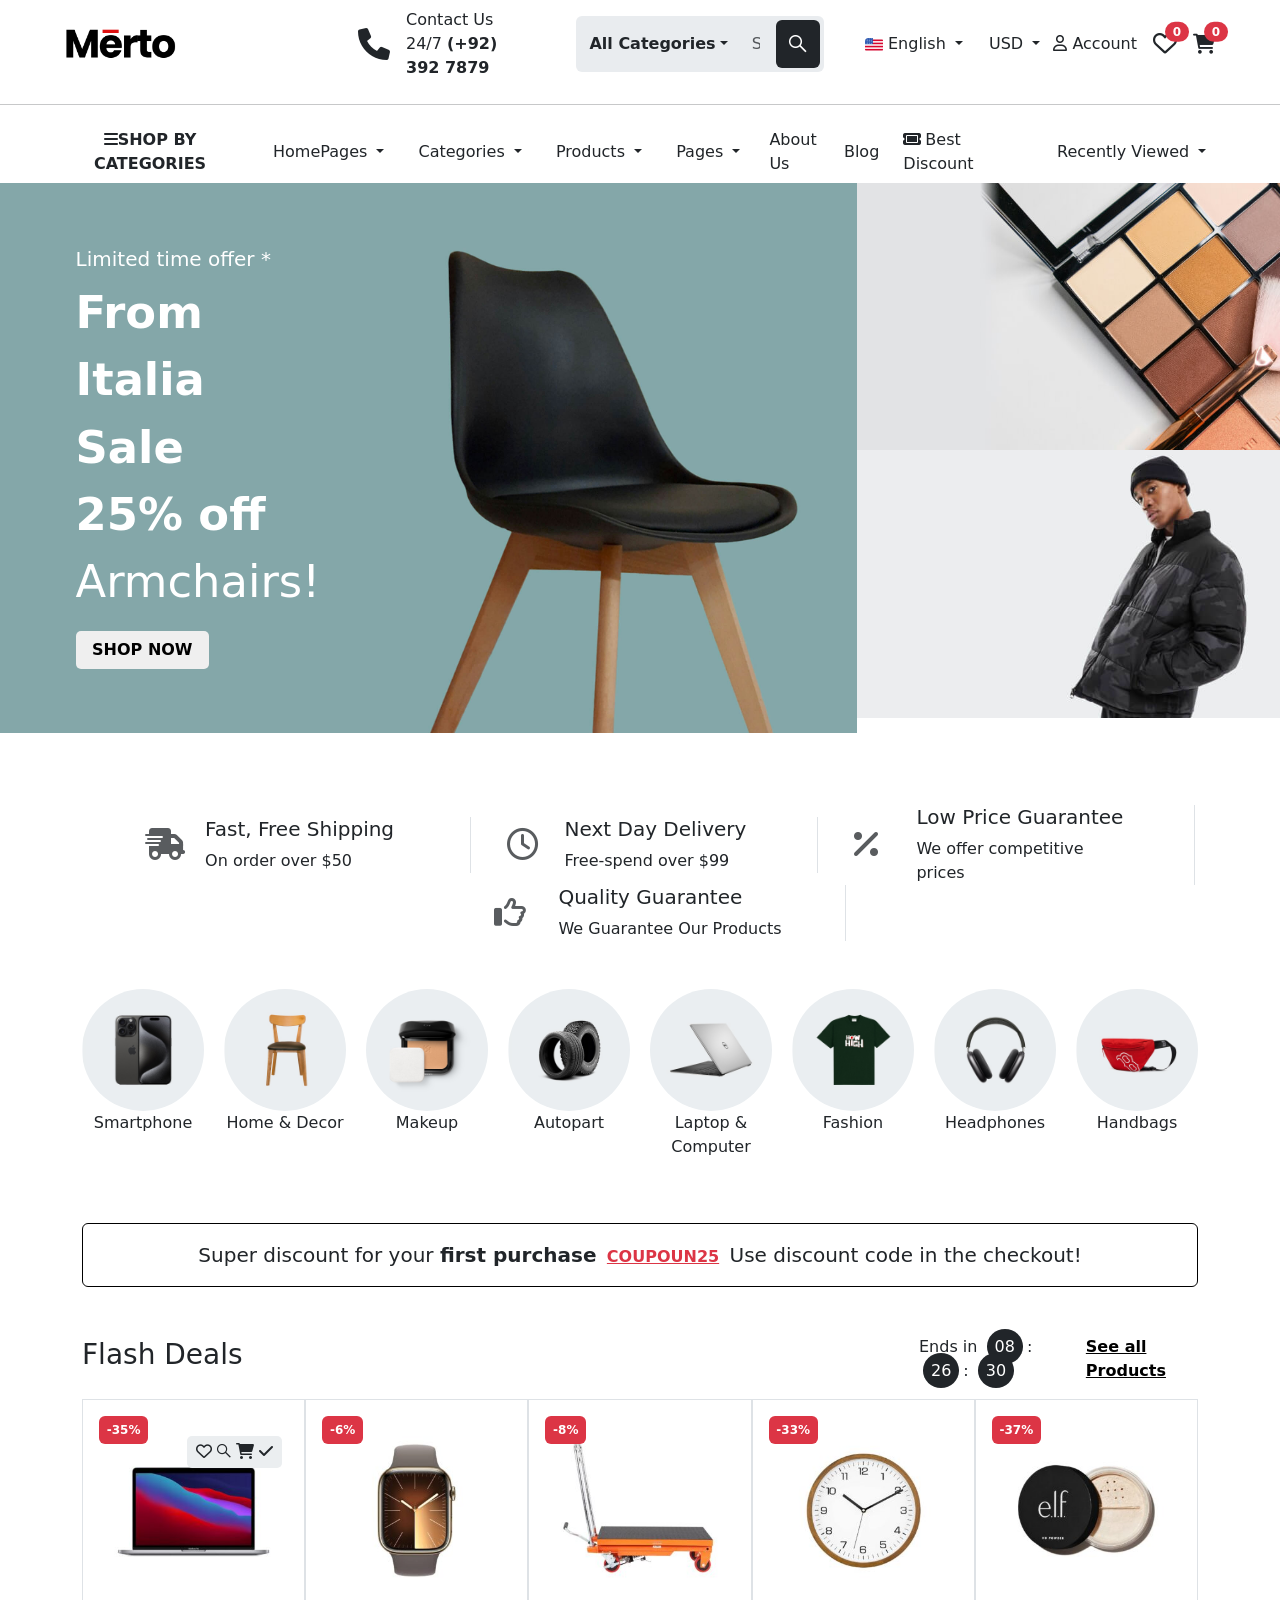
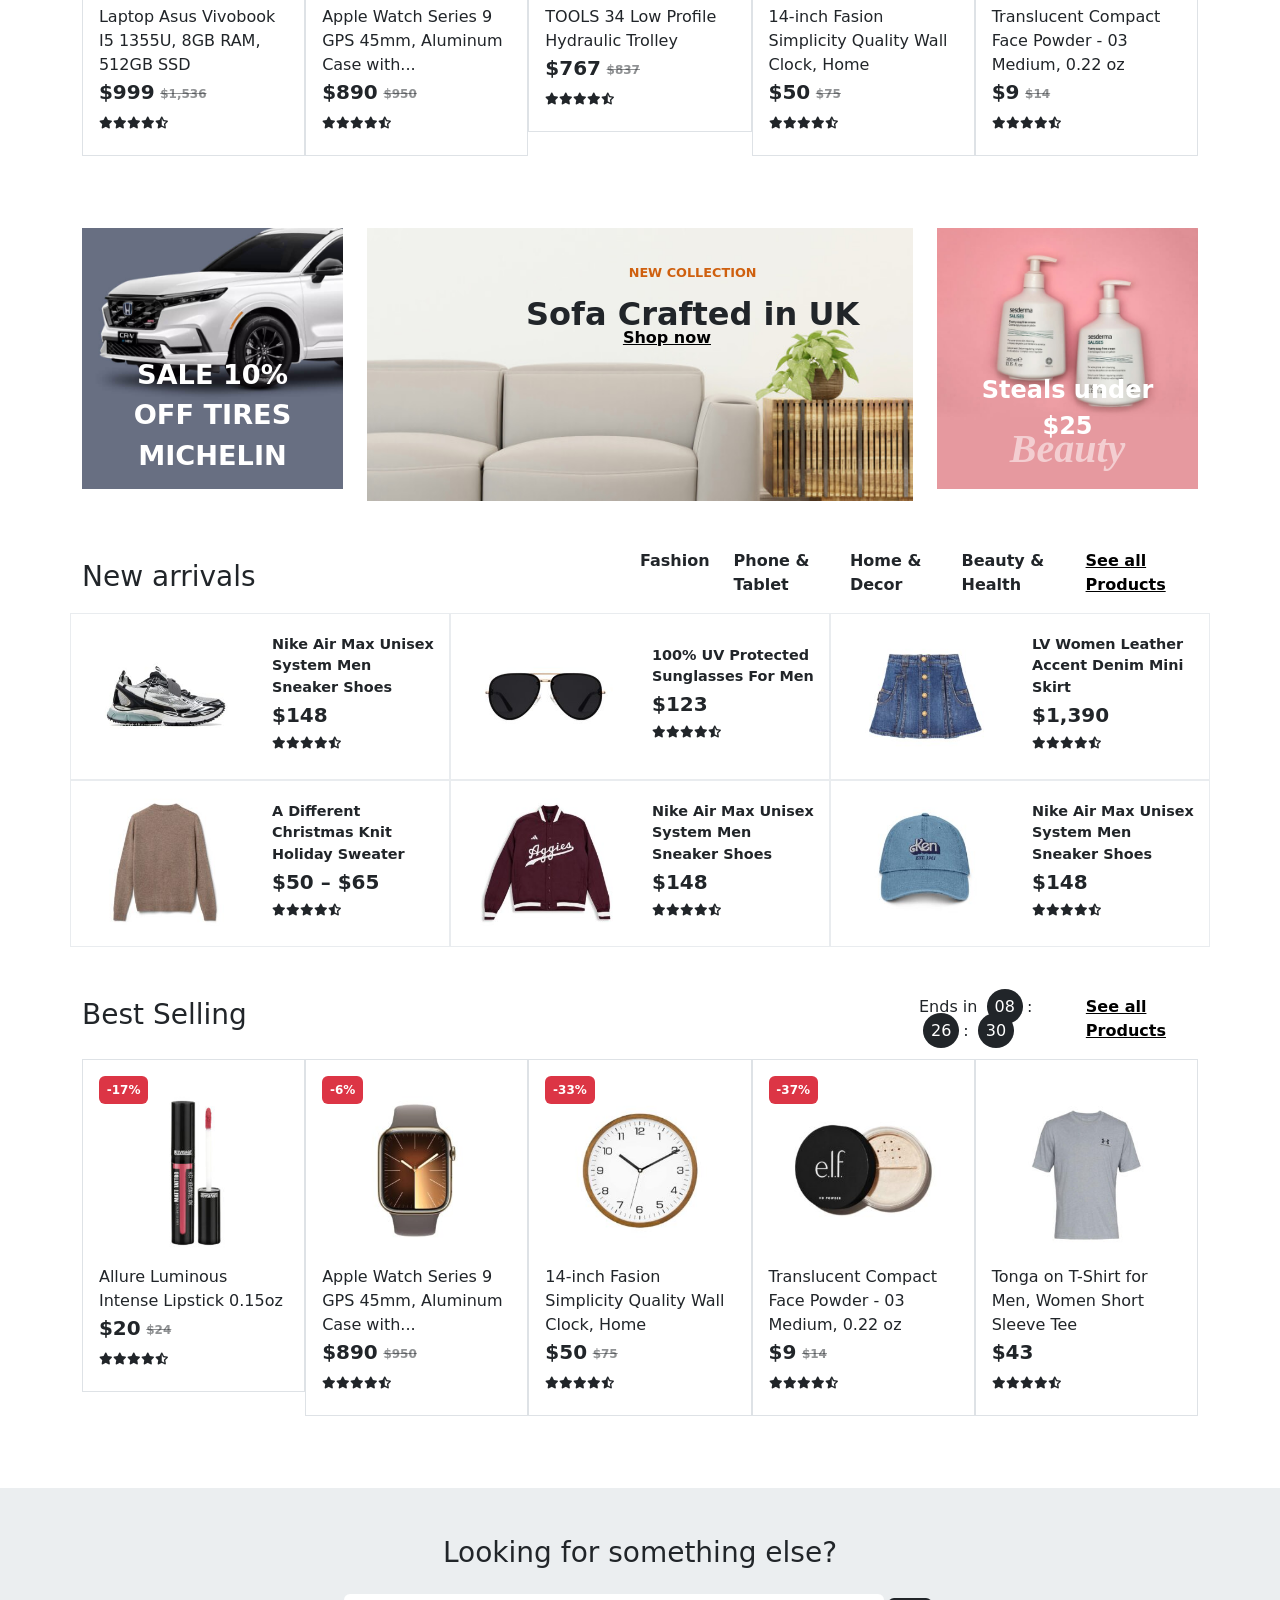
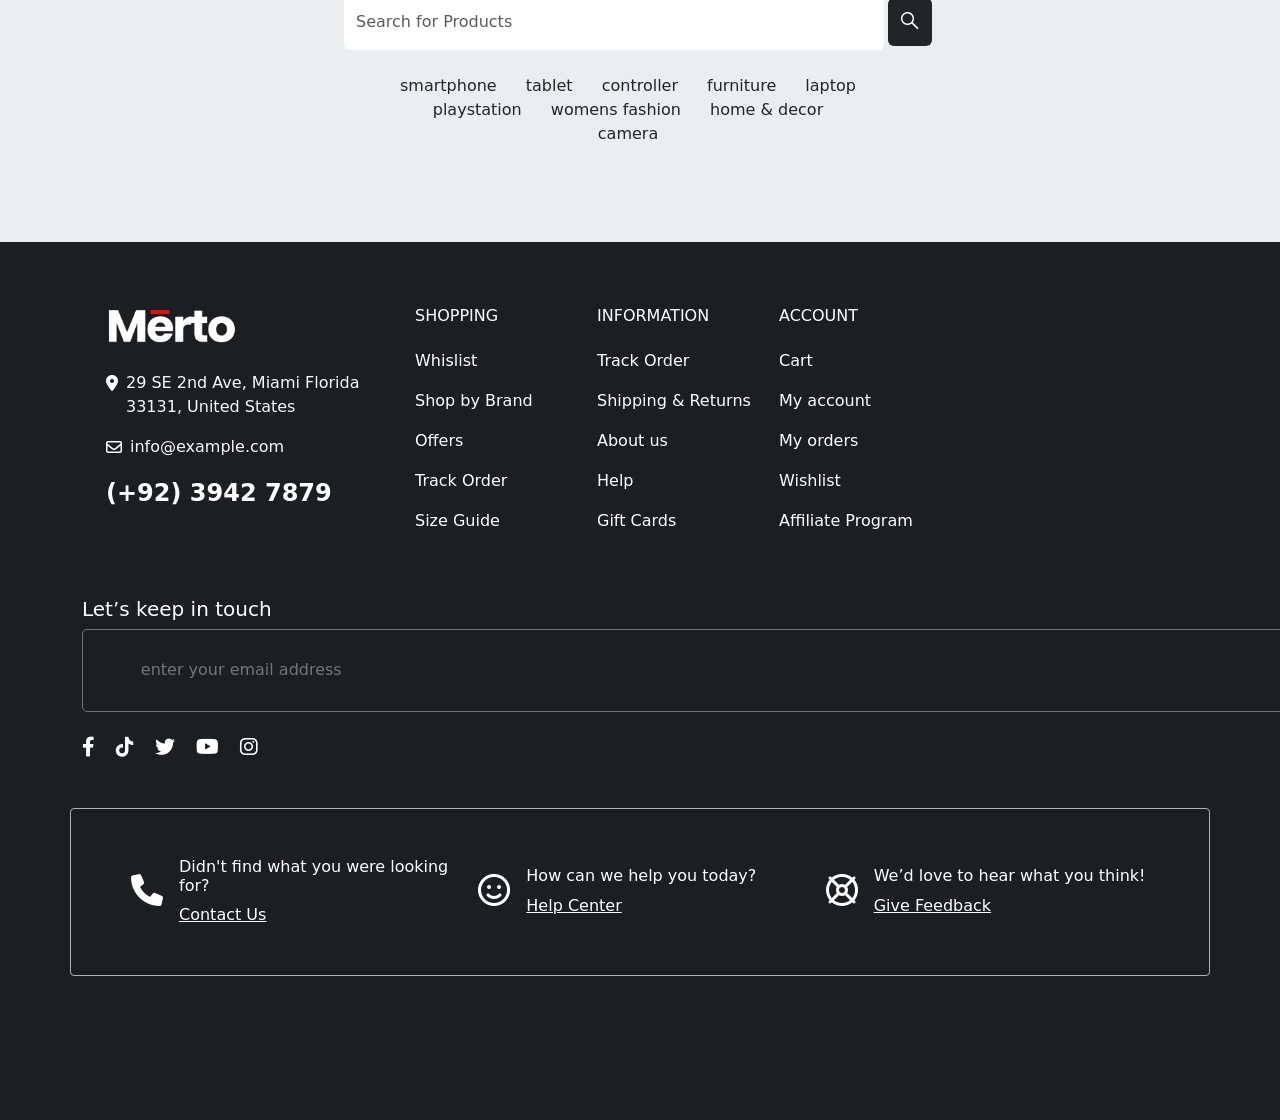
==== index.html @ 7fdfcc74 "first commit" ====
<!DOCTYPE html>
<html lang="en">

<head>
    <meta charset="UTF-8">
    <meta name="viewport" content="width=device-width, initial-scale=1.0">
    <title>Document</title>
    <link href="https://cdn.jsdelivr.net/npm/bootstrap@5.3.8/dist/css/bootstrap.min.css" rel="stylesheet"
        integrity="sha384-sRIl4kxILFvY47J16cr9ZwB07vP4J8+LH7qKQnuqkuIAvNWLzeN8tE5YBujZqJLB" crossorigin="anonymous">

    <link rel="stylesheet" href="https://cdnjs.cloudflare.com/ajax/libs/font-awesome/6.0.0/css/all.min.css">

    <link rel="stylesheet" href="https://cdnjs.cloudflare.com/ajax/libs/OwlCarousel2/2.3.4/assets/owl.carousel.min.css">
    <link rel="stylesheet"
        href="https://cdnjs.cloudflare.com/ajax/libs/OwlCarousel2/2.3.4/assets/owl.theme.default.min.css">

    <link rel="stylesheet" href="css/homeStyle.css">
</head>

<body>

    <nav class="myContainer">
        <div class=" row align-items-center">
            <div class="col-3">
                <img src="Images/logo.png" alt="" class="col-5">
            </div>

            <div class="col-5 d-flex ">
                <div class="d-flex align-items-center me-5 hoveract">
                    <i class="fa-solid fa-phone fa-2x me-3"></i>
                    <a href="" class=" list-group-item ">
                        Contact Us 24/7 <span class="fw-bold">(+92) 392 7879</span>
                    </a>
                </div>

                <div class="input-group mb-3 bg-body-secondary mt-3 rounded-2">
                    <button class="btn  dropdown-toggle fw-bold" type="button" data-bs-toggle="dropdown"
                        aria-expanded="false">All Categories</button>
                    <ul class="dropdown-menu">
                        <li><a class="dropdown-item" href="#">Action</a></li>
                        <li><a class="dropdown-item" href="#">Another action</a></li>
                        <li><a class="dropdown-item" href="#">Something else here</a></li>
                        <li>
                            <hr class="dropdown-divider">
                        </li>
                        <li><a class="dropdown-item" href="#">Separated link</a></li>
                    </ul>
                    <input type="text" class="form-control border border-0 bg-body-secondary py-3"
                        aria-label="Text input with dropdown button" placeholder="Search for Products">

                    <button class="btn fw-bold bg-dark m-1 rounded-2" type="button" data-bs-toggle="dropdown"
                        aria-expanded="false"><i class="fa-brands fa-sistrix text-white fa-lg"></i></button>
                </div>
            </div>

            <div class="col-4 d-flex align-items-center justify-content-end ">
                <div class="btn-group hoveract">
                    <button class="btn dropdown-toggle" type="button" data-bs-toggle="dropdown" aria-expanded="false">
                        <img src="Images/english.png" alt="">
                        English
                    </button>
                    <ul class="dropdown-menu ">
                        <li><a class="dropdown-item" href="#"><img src="Images/espanol.png" alt=""> Español</a></li>
                        <li><a class="dropdown-item" href="#"><img src="Images/francais.png" alt=""> Français</a></li>
                        <li><a class="dropdown-item" href="#"><img src="Images/portugues.png" alt=""> português</a></li>
                    </ul>
                </div>

                <div class="btn-group hoveract">
                    <button class="btn dropdown-toggle" type="button" data-bs-toggle="dropdown" aria-expanded="false">
                        USD
                    </button>
                    <ul class="dropdown-menu">
                        <li><a class="dropdown-item" href="#">Menu item</a></li>
                        <li><a class="dropdown-item" href="#">Menu item</a></li>
                        <li><a class="dropdown-item" href="#">Menu item</a></li>
                    </ul>
                </div>


                <a href="" class="me-3 list-group-item hoveract">
                    <i class="fa-regular fa-user"></i>
                    <span class="fw-medium">Account</span>
                </a>

                <a href="" class="me-3 list-group-item hoveract">
                    <i class="fa-regular fa-heart fa-xl"></i>
                    <span class="position-absolute top-0 start-100 translate-middle badge rounded-pill bg-danger ">
                        0
                    </span>
                </a>

                <a href="" class=" list-group-item hoveract">
                    <i class="fa-solid fa-cart-shopping fa-lg"></i>
                    <span class="position-absolute top-0 start-100 translate-middle badge rounded-pill bg-danger">
                        0
                    </span>
                </a>
            </div>

        </div>
    </nav>

    <hr>

    <section class="myContainer">
        <div class="row align-items-center ">

            <div class="col-2">
                <div class="btn-group hoveract">
                    <button class="btn fw-semibold" type="button" data-bs-toggle="dropdown" aria-expanded="false">
                        <i class="fa-solid fa-bars"></i>SHOP BY CATEGORIES
                    </button>
                    <ul class="dropdown-menu">
                        <li><a class="dropdown-item" href="#">Menu item</a></li>
                        <li><a class="dropdown-item" href="#">Menu item</a></li>
                        <li><a class="dropdown-item" href="#">Menu item</a></li>
                    </ul>
                </div>
            </div>

            <div class="col-8 d-flex align-items-center ">
                <div class="btn-group hoveract me-2">
                    <button class="btn dropdown-toggle" type="button" data-bs-toggle="dropdown" aria-expanded="false">
                        HomePages
                    </button>
                    <ul class="dropdown-menu">
                        <li><a class="dropdown-item" href="#">Menu item</a></li>
                        <li><a class="dropdown-item" href="#">Menu item</a></li>
                        <li><a class="dropdown-item" href="#">Menu item</a></li>
                    </ul>
                </div>

                <div class="btn-group hoveract me-2">
                    <button class="btn dropdown-toggle" type="button" data-bs-toggle="dropdown" aria-expanded="false">
                        Categories
                    </button>
                    <ul class="dropdown-menu">
                        <li><a class="dropdown-item" href="#">Menu item</a></li>
                        <li><a class="dropdown-item" href="#">Menu item</a></li>
                        <li><a class="dropdown-item" href="#">Menu item</a></li>
                    </ul>
                </div>

                <div class="btn-group hoveract me-2">
                    <button class="btn dropdown-toggle" type="button" data-bs-toggle="dropdown" aria-expanded="false">
                        Products
                    </button>
                    <ul class="dropdown-menu">
                        <li><a class="dropdown-item" href="#">Menu item</a></li>
                        <li><a class="dropdown-item" href="#">Menu item</a></li>
                        <li><a class="dropdown-item" href="#">Menu item</a></li>
                    </ul>
                </div>

                <div class="btn-group hoveract me-3">
                    <button class="btn dropdown-toggle" type="button" data-bs-toggle="dropdown" aria-expanded="false">
                        Pages
                    </button>
                    <ul class="dropdown-menu">
                        <li><a class="dropdown-item" href="#">Menu item</a></li>
                        <li><a class="dropdown-item" href="#">Menu item</a></li>
                        <li><a class="dropdown-item" href="#">Menu item</a></li>
                    </ul>
                </div>

                <a href="" class=" list-group-item hoveract me-4">About Us</a>
                <a href="" class=" list-group-item hoveract me-4">Blog</a>
                <a href="" class=" list-group-item hoveract me-4"><i class="fa-solid fa-ticket me-1"></i>Best
                    Discount</a>

            </div>


            <div class="col-2  text-end">
                <div class="btn-group hoveract">
                    <button class="btn dropdown-toggle" type="button" data-bs-toggle="dropdown" aria-expanded="false">
                        Recently Viewed
                    </button>
                    <ul class="dropdown-menu">
                        <li><a class="dropdown-item" href="#">Menu item</a></li>
                        <li><a class="dropdown-item" href="#">Menu item</a></li>
                        <li><a class="dropdown-item" href="#">Menu item</a></li>
                    </ul>
                </div>
            </div>
        </div>
    </section>


    <!-- <section class="container-fluid">
        <div class="row">
            <div class="col-8">
                <div id="carouselExampleCaptions" class="carousel slide">
                    <div class="carousel-indicators">
                        <button type="button" data-bs-target="#carouselExampleCaptions" data-bs-slide-to="0"
                            class="active" aria-current="true" aria-label="Slide 1"></button>
                        <button type="button" data-bs-target="#carouselExampleCaptions" data-bs-slide-to="1"
                            aria-label="Slide 2"></button>
                        <button type="button" data-bs-target="#carouselExampleCaptions" data-bs-slide-to="2"
                            aria-label="Slide 3"></button>
                    </div>
                    <div class="carousel-inner ">
                        <div class="carousel-item active d-flex carousel-container">
                            <div class="col-5 custom-carousel-caption d-none d-md-block">
                                <h5>Limited time offer *</h5>
                                <p><span class="fw-semibold">From Italia Sale 25% off</span> <span
                                        class="fw-light">Armchairs!</span></p>
                                <button>SHOP NOW</button>
                            </div>
                            <div class="col-7">
                                <img src="Images/slide1-demo1.jpg" class="d-block w-100 " alt="...">
                            </div>
                        </div>


                        <div class="carousel-item">
                            <img src="Images/slide2-demo1.jpg" class="d-block w-100" alt="...">
                            <div class="carousel-caption d-none d-md-block">
                                <h5>Second slide label</h5>
                                <p>Some representative placeholder content for the second slide.</p>
                            </div>
                        </div>
                        <div class="carousel-item">
                            <img src="Images/slide3-demo1.png" class="d-block w-100" alt="...">
                            <div class="carousel-caption d-none d-md-block">
                                <h5>Third slide label</h5>
                                <p>Some representative placeholder content for the third slide.</p>
                            </div>
                        </div>
                    </div>

                </div>
            </div>
            <div class="col-4">qwe</div>
        </div>
    </section> -->


    
                <!-- <div id="carouselExampleCaptions" class="carousel slide">
                    <div class="carousel-indicators">
                        <button type="button" data-bs-target="#carouselExampleCaptions" data-bs-slide-to="0"
                            class="active" aria-current="true" aria-label="Slide 1"></button>
                        <button type="button" data-bs-target="#carouselExampleCaptions" data-bs-slide-to="1"
                            aria-label="Slide 2"></button>
                        <button type="button" data-bs-target="#carouselExampleCaptions" data-bs-slide-to="2"
                            aria-label="Slide 3"></button>
                    </div>

                    <div class="carousel-inner overflow-hidden">
                        <div class=" carousel-item active bg-green">
                            <div class="d-flex">
                                <div class="carousel-caption custom-carousel-caption d-none d-md-block col-4">
                                    <h5>First slide label</h5>
                                    <p>Some representative placeholder content for the first slide.</p>
                                </div>
                                <div class="col-8 me-0 custom-carousel-img">
                                    <img src="Images/slide1-demo1.jpg" class="d-block w-100" alt="...">
                                </div>
                            </div>
                        </div>


                        <div class="carousel-item bg-beige">
                            <div>
                                <div class="carousel-caption custom-carousel-caption d-none d-md-block col-4">
                                    <h5>Second slide label</h5>
                                    <p>Some representative placeholder content for the second slide.</p>
                                </div>

                                <div class="col-8 me-0 custom-carousel-img">
                                    <img src="Images/slide2-demo1.jpg" class="d-block " alt="...">
                                </div>
                            </div>
                        </div>

                        <div class="carousel-item bg-red">
                            <div class="carousel-caption custom-carousel-caption d-none d-md-block col-4">
                                <h5>Third slide label</h5>
                                <p>Some representative placeholder content for the third slide.</p>
                            </div>
                            <div class="col-8 me-0 custom-carousel-img">
                                <img src="Images/slide3-demo1.png" class="d-block img-fluid" alt="...">
                            </div>
                        </div>
                    </div>

                </div> -->

    <section class="container-fluid p-0">
        <div class="row">
            <div class="container col-8 p-0 m-0">
                <div class="owl-carousel photos-carousel">
                    <div class="item bg-green d-flex">
                            <div class="col-5 custom-carousel-caption d-none d-md-block">
                                <h5>Limited time offer *</h5>
                                <p><span class="fw-semibold">From Italia Sale 25% off</span> <span
                                        class="fw-light">Armchairs!</span></p>
                                <button>SHOP NOW</button>
                            </div>
                            <div class="col-7">
                                <img src="Images/slide1-demo1.jpg" class=" photos-carouse " alt="...">
                            </div>
                    </div>

                    <div class="item bg-beige d-flex">
                            <div class="col-5 custom-carousel-caption d-none d-md-block">
                                <h5>Limited time offer *</h5>
                                <p><span class="fw-semibold">From Italia Sale 25% off</span> <span
                                        class="fw-light">Armchairs!</span></p>
                                <button>SHOP NOW</button>
                            </div>
                            <div class="col-7">
                                <img src="Images/slide2-demo1.jpg" class=" photos-carouse " alt="...">
                            </div>
                    </div>

                    <div class="item bg-red d-flex">
                            <div class="col-5 custom-carousel-caption d-none d-md-block">
                                <h5>Limited time offer *</h5>
                                <p><span class="fw-semibold">From Italia Sale 25% off</span> <span
                                        class="fw-light">Armchairs!</span></p>
                                <button>SHOP NOW</button>
                            </div>
                            <div class="col-7">
                                <img src="Images/slide3-demo1.png" class=" photos-carouse " alt="...">
                            </div>
                    </div>
                </div>
            </div>

            <div class="col-4 p-0 m-0">
                <div class="side-banners">
                    <div class="">
                        <img src="Images/banner1-mobile-demo1.jpg" alt="" class="">
                    </div>
                    <div>
                        <img src="Images/banner2-mobile-demo1.jpg" alt="" class="">
                    </div>
                </div>
            </div>
        </div>
    </section>


    <section class="container-fluid my-5">

        <div class="row justify-content-center align-items-center">
            <div class="col-auto border-end pe-5 row align-items-center ps-5">
                <div class="col-2">
                    <i class="fa-solid fa-truck-fast fa-2x text-muted"></i>
                </div>
                <div class="col-10 ps-4">
                    <h5>Fast, Free Shipping</h5>
                    <span>On order over $50</span>
                </div>
            </div>

            <div class="col-auto border-end pe-5 row align-items-center ps-5">
                <div class="col-2">
                    <i class="fa-regular fa-clock fa-2x text-muted"></i>
                </div>
                <div class="col-10 ps-4">
                    <h5>Next Day Delivery</h5>
                    <span>Free-spend over $99</span>
                </div>
            </div>

            <div class="col-auto border-end pe-5 row align-items-center ps-5">
                <div class="col-2">
                    <i class="fa-solid fa-percent fa-2x text-muted"></i>
                </div>
                <div class="col-10 ps-4">
                    <h5>Low Price Guarantee</h5>
                    <span>We offer competitive prices</span>
                </div>
            </div>

            <div class="col-auto border-end pe-5 row align-items-center ps-5">
                <div class="col-2">
                    <i class="fa-regular fa-thumbs-up fa-2x text-muted"></i>
                </div>
                <div class="col-10 ps-4">
                    <h5>Quality Guarantee</h5>
                    <span>We Guarantee Our Products</span>
                </div>
            </div>
        </div>
    </section>


    <section class="container-fluid my-5">

        <div class="container">
            <div class="owl-carousel categories-carousel">
                <div class="item">
                    <div class="col">
                        <img src="Images/cat-1.jpg" alt="" class="rounded-circle">
                        <p class="text-center">Smartphone</p>
                    </div>
                </div>

                <div class="item">
                    <div class="col">
                        <img src="Images/cat-2.jpg" alt="" class="rounded-circle ">
                        <p class="text-center">Home & Decor</p>
                    </div>
                </div>

                <div class="item">
                    <div class="col">
                        <img src="Images/cat-3.jpg" alt="" class="rounded-circle">
                        <p class="text-center">Makeup</p>
                    </div>
                </div>

                <div class="item">
                    <div class="col">
                        <img src="Images/cat-4.jpg" alt="" class="rounded-circle ">
                        <p class="text-center">Autopart</p>
                    </div>
                </div>

                <div class="item">
                    <div class="col">
                        <img src="Images/cat-5.jpg" alt="" class="rounded-circle ">
                        <p class="text-center">Laptop & Computer</p>
                    </div>
                </div>

                <div class="item">
                    <div class="col">
                        <img src="Images/cat-6.jpg" alt="" class="rounded-circle ">
                        <p class="text-center">Fashion</p>
                    </div>
                </div>

                <div class="item">
                    <div class="col">
                        <img src="Images/cat-7.jpg" alt="" class="rounded-circle ">
                        <p class="text-center">Headphones</p>
                    </div>
                </div>

                <div class="item">
                    <div class="col">
                        <img src="Images/cat-8.jpg" alt="" class="rounded-circle ">
                        <p class="text-center">Handbags</p>
                    </div>
                </div>
            </div>
        </div>

    </section>


    <section class="container my-5">

        <div class="text-center border border-black py-3 rounded-2 fs-5 ">
            <span>Super discount for your <span class="fw-semibold">first purchase</span></span>
            <a href="#" class="text-danger fw-bold p-1 fs-6">COUPOUN25</a>
            <span>Use discount code in the checkout!</span>
        </div>

    </section>



    <section class="container my-5">

        <div class="d-flex align-items-center justify-content-between">
            <div class="col-8 ">
                <h3>Flash Deals</h3>
            </div>

            <div class="d-flex col-3 justify-content-between">
                <div>
                    <span>Ends in</span>
                    <span class="p-2 mx-1 bg-dark text-white rounded-circle">08</span>:
                    <span class="p-2 mx-1 bg-dark text-white rounded-circle">26</span>:
                    <span class="p-2 mx-1 bg-dark text-white rounded-circle">30</span>
                </div>
                <div>
                    <a href="#" class="text-black fw-semibold">See all Products</a>
                </div>
            </div>
        </div>
        <!-- <div class="d-flex my-3 overflow-x-scroll">
            <div class="col-3 border p-3">
                <img src="Images/Laptop.jpg" alt="" class="img-fluid">
                <p>Laptop Asus Vivobook I5 1355U, 8GB RAM, 512GB SSD</p>
                <p class="fw-bold"><span class="fs-5">$999</span> <span
                        class="text-decoration-line-through text-body-tertiary fa-xs">$1,536</span> </p>
            </div>

            <div class="col-3 border p-3">
                <img src="Images/Laptop.jpg" alt="" class="img-fluid">
                <p>Laptop Asus Vivobook I5 1355U, 8GB RAM, 512GB SSD</p>
                <p class="fw-bold"><span class="fs-5">$999</span> <span
                        class="text-decoration-line-through text-body-tertiary fa-xs">$1,536</span> </p>
            </div>

            <div class="col-3 border p-3">
                <img src="Images/Laptop.jpg" alt="" class="img-fluid">
                <p>Laptop Asus Vivobook I5 1355U, 8GB RAM, 512GB SSD</p>
                <p class="fw-bold"><span class="fs-5">$999</span> <span
                        class="text-decoration-line-through text-body-tertiary fa-xs">$1,536</span> </p>
            </div>

            <div class="col-3 border p-3">
                <img src="Images/Laptop.jpg" alt="" class="img-fluid">
                <p>Laptop Asus Vivobook I5 1355U, 8GB RAM, 512GB SSD</p>
                <p class="fw-bold"><span class="fs-5">$999</span> <span
                        class="text-decoration-line-through text-body-tertiary fa-xs">$1,536</span> </p>
            </div>

            <div class="col-3 border p-3">
                <img src="Images/Laptop.jpg" alt="" class="img-fluid">
                <p>Laptop Asus Vivobook I5 1355U, 8GB RAM, 512GB SSD</p>
                <p class="fw-bold"><span class="fs-5">$999</span> <span
                        class="text-decoration-line-through text-body-tertiary fa-xs">$1,536</span> </p>
            </div>

            <div class="col-3 border p-3">
                <img src="Images/Laptop.jpg" alt="" class="img-fluid">
                <p>Laptop Asus Vivobook I5 1355U, 8GB RAM, 512GB SSD</p>
                <p class="fw-bold"><span class="fs-5">$999</span> <span
                        class="text-decoration-line-through text-body-tertiary fa-xs">$1,536</span> </p>
            </div>
        </div> -->


        <div class="owl-carousel products-carousel my-3">
            <div class="item">
                <div class="col border p-3 position-relative">
                    <span class="position-absolute top-10 start-10 py-2 badge bg-danger">
                        -35%
                    </span>
                    <img src="Images/Laptop.jpg" alt="" class="img-fluid">
                    <p class="p-0 m-0">Laptop Asus Vivobook I5 1355U, 8GB RAM, 512GB SSD</p>
                    <p class="fw-bold p-0 m-0"><span class="fs-5">$999</span> <span
                            class="text-decoration-line-through text-body-tertiary fa-xs">$1,536</span> </p>

                    <p class="p-0 my-1"><i class="fa-solid fa-star fa-xs"></i><i class="fa-solid fa-star fa-xs"></i><i
                            class="fa-solid fa-star fa-xs"></i><i class="fa-solid fa-star fa-xs"></i><i
                            class="fa-solid fa-star-half-stroke fa-xs"></i></p>


                    <div class="position-absolute product-hover-btn flex-column">
                        <span class="col"><i class="fa-regular fa-heart"></i></span>
                        <span class="col"><i class="fa-brands fa-sistrix"></i></span>
                        <span class="col"><i class="fa-solid fa-cart-shopping"></i></span>
                        <span class="col"><i class="fa-solid fa-check"></i></span>
                    </div>
                </div>
            </div>

            <div class="item">
                <div class="col border p-3 ">
                    <span class="position-absolute top-10 start-10 py-2 badge bg-danger">
                        -6%
                    </span>
                    <img src="Images/Wacth.jpg" alt="" class="img-fluid">
                    <p class="p-0 m-0">Apple Watch Series 9 GPS 45mm, Aluminum Case with...</p>
                    <p class="fw-bold p-0 m-0"><span class="fs-5">$890</span> <span
                            class="text-decoration-line-through text-body-tertiary fa-xs">$950</span> </p>

                    <p class="p-0 my-1"><i class="fa-solid fa-star fa-xs"></i><i class="fa-solid fa-star fa-xs"></i><i
                            class="fa-solid fa-star fa-xs"></i><i class="fa-solid fa-star fa-xs"></i><i
                            class="fa-solid fa-star-half-stroke fa-xs"></i></p>
                </div>
            </div>

            <div class="item">
                <div class="col border p-3">
                    <span class="position-absolute top-10 start-10 py-2 badge bg-danger">
                        -8%
                    </span>
                    <img src="Images/tool1.jpg" alt="" class="img-fluid">
                    <p class="p-0 m-0">TOOLS 34 Low Profile Hydraulic Trolley</p>
                    <p class="fw-bold p-0 m-0"><span class="fs-5">$767</span> <span
                            class="text-decoration-line-through text-body-tertiary fa-xs">$837</span> </p>

                    <p class="p-0 my-1"><i class="fa-solid fa-star fa-xs"></i><i class="fa-solid fa-star fa-xs"></i><i
                            class="fa-solid fa-star fa-xs"></i><i class="fa-solid fa-star fa-xs"></i><i
                            class="fa-solid fa-star-half-stroke fa-xs"></i></p>
                </div>
            </div>

            <div class="item">
                <div class="col border p-3">
                    <span class="position-absolute top-10 start-10 py-2 badge bg-danger">
                        -33%
                    </span>
                    <img src="Images/clock.jpg" alt="" class="img-fluid">
                    <p class="p-0 m-0">14-inch Fasion Simplicity Quality Wall Clock, Home</p>
                    <p class="fw-bold p-0 m-0"><span class="fs-5">$50</span> <span
                            class="text-decoration-line-through text-body-tertiary fa-xs">$75</span> </p>

                    <p class="p-0 my-1"><i class="fa-solid fa-star fa-xs"></i><i class="fa-solid fa-star fa-xs"></i><i
                            class="fa-solid fa-star fa-xs"></i><i class="fa-solid fa-star fa-xs"></i><i
                            class="fa-solid fa-star-half-stroke fa-xs"></i></p>
                </div>
            </div>

            <div class="item">
                <div class="col border p-3">
                    <span class="position-absolute top-10 start-10 py-2 badge bg-danger">
                        -37%
                    </span>
                    <img src="Images/cosmo1.jpg" alt="" class="img-fluid">
                    <p class="p-0 m-0">Translucent Compact Face Powder - 03 Medium, 0.22 oz</p>
                    <p class="fw-bold p-0 m-0"><span class="fs-5">$9</span> <span
                            class="text-decoration-line-through text-body-tertiary fa-xs">$14</span> </p>

                    <p class="p-0 my-1"><i class="fa-solid fa-star fa-xs"></i><i class="fa-solid fa-star fa-xs"></i><i
                            class="fa-solid fa-star fa-xs"></i><i class="fa-solid fa-star fa-xs"></i><i
                            class="fa-solid fa-star-half-stroke fa-xs"></i></p>
                </div>
            </div>

            <div class="item">
                <div class="col border p-3">
                    <span class="position-absolute top-10 start-10 py-2 badge bg-danger">
                        -17%
                    </span>
                    <img src="Images/cosmo2.jpg" alt="" class="img-fluid">
                    <p class="p-0 m-0">Allure Luminous Intense Lipstick 0.15oz</p>
                    <p class="fw-bold p-0 m-0"><span class="fs-5">$20</span> <span
                            class="text-decoration-line-through text-body-tertiary fa-xs">$24</span> </p>

                    <p class="p-0 my-1"><i class="fa-solid fa-star fa-xs"></i><i class="fa-solid fa-star fa-xs"></i><i
                            class="fa-solid fa-star fa-xs"></i><i class="fa-solid fa-star fa-xs"></i><i
                            class="fa-solid fa-star-half-stroke fa-xs"></i></p>
                </div>
            </div>

            <div class="item">
                <div class="col border p-3">
                    <img src="Images/t-shirt.jpg" alt="" class="img-fluid">
                    <p class="p-0 m-0">Tonga on T-Shirt for Men, Women Short Sleeve Tee</p>
                    <p class="fw-bold p-0 m-0"><span class="fs-5">$43</span></p>

                    <p class="p-0 my-1"><i class="fa-solid fa-star fa-xs"></i><i class="fa-solid fa-star fa-xs"></i><i
                            class="fa-solid fa-star fa-xs"></i><i class="fa-solid fa-star fa-xs"></i><i
                            class="fa-solid fa-star-half-stroke fa-xs"></i></p>
                </div>
            </div>

            <div class="item">
                <div class="col border p-3">
                    <span class="position-absolute top-10 start-10 py-2 badge bg-danger">
                        -37%
                    </span>
                    <img src="Images/cosmo3.jpg" alt="" class="img-fluid">
                    <p class="p-0 m-0">Makeup Brushes Artisan Easel Elite Cosmetics</p>
                    <p class="fw-bold p-0 m-0"><span class="fs-5">$19</span> <span
                            class="text-decoration-line-through text-body-tertiary fa-xs">$30</span> </p>

                    <p class="p-0 my-1"><i class="fa-solid fa-star fa-xs"></i><i class="fa-solid fa-star fa-xs"></i><i
                            class="fa-solid fa-star fa-xs"></i><i class="fa-solid fa-star fa-xs"></i><i
                            class="fa-solid fa-star-half-stroke fa-xs"></i></p>
                </div>
            </div>
        </div>
    </section>



    <section class="container">
        <div class="row ">
            <div class="col-3 position-relative saleDiv">
                <img src="Images/banner3-demo1.jpg" alt="" class="img-fluid">
                <p class="position-absolute ">SALE 10% OFF TIRES MICHELIN</p>
            </div>
            <div class="col-6 position-relative collectionDiv">
                <img src="Images/banner4-demo1.jpg" alt="" class="img-fluid">
                <p class="position-absolute "><span>NEW COLLECTION</span><br> Sofa Crafted in UK</p>
                <a href="#" class=" position-absolute">Shop now</a>
            </div>
            <div class="col-3 position-relative beautyDiv">
                <img src="Images/banner5-demo1.jpg" alt="" class="img-fluid">
                <p class="position-absolute">Steals under $25</p>
                <span class="position-absolute">Beauty</span>
            </div>
        </div>
    </section>



    <section class="container my-5">

        <div class="d-flex align-items-center justify-content-between">
            <div class="col">
                <h3>New arrivals</h3>
            </div>

            <div class="d-flex col justify-content-between">
                <div class="d-flex">
                    <p class="me-4 fw-semibold">Fashion</p>
                    <p class="me-4 fw-semibold">Phone & Tablet</p>
                    <p class="me-4 fw-semibold">Home & Decor</p>
                    <p class="me-4 fw-semibold">Beauty & Health</p>
                </div>
                <div>
                    <a href="#" class="text-black fw-semibold">See all Products</a>
                </div>
            </div>
        </div>

        <div class="row">
            <div class="row col-4 align-items-center border border-light-subtle p-0 m-0">
                <div class="col">
                    <img src="Images/Shoes.jpg" alt="" class="img-fluid">
                </div>
                <div class="col">
                    <p class="sm-text fw-semibold">Nike Air Max Unisex System Men Sneaker Shoes</p>
                    <p class="fa-lg fw-semibold">$148</p>
                    <p class="p-0 my-1"><i class="fa-solid fa-star fa-xs"></i><i class="fa-solid fa-star fa-xs"></i><i
                            class="fa-solid fa-star fa-xs"></i><i class="fa-solid fa-star fa-xs"></i><i
                            class="fa-solid fa-star-half-stroke fa-xs"></i></p>
                </div>
            </div>

            <div class="row col-4 align-items-center border border-light-subtle p-0 m-0">
                <div class="col">
                    <img src="Images/SunGlasses.jpg" alt="" class="img-fluid">
                </div>
                <div class="col">
                    <p class="sm-text fw-semibold">100% UV Protected Sunglasses For Men</p>
                    <p class="fa-lg fw-semibold">$123</p>
                    <p class="p-0 my-1"><i class="fa-solid fa-star fa-xs"></i><i class="fa-solid fa-star fa-xs"></i><i
                            class="fa-solid fa-star fa-xs"></i><i class="fa-solid fa-star fa-xs"></i><i
                            class="fa-solid fa-star-half-stroke fa-xs"></i></p>
                </div>
            </div>

            <div class="row col-4 align-items-center border border-light-subtle p-0 m-0">
                <div class="col">
                    <img src="Images/Skirt.jpg" alt="" class="img-fluid">
                </div>
                <div class="col">
                    <p class="sm-text fw-semibold">LV Women Leather Accent Denim Mini Skirt</p>
                    <p class="fa-lg fw-semibold">$1,390</p>
                    <p class="p-0 my-1"><i class="fa-solid fa-star fa-xs"></i><i class="fa-solid fa-star fa-xs"></i><i
                            class="fa-solid fa-star fa-xs"></i><i class="fa-solid fa-star fa-xs"></i><i
                            class="fa-solid fa-star-half-stroke fa-xs"></i></p>
                </div>
            </div>

            <div class="row col-4 align-items-center border border-light-subtle p-0 m-0">
                <div class="col">
                    <img src="Images/Plover.jpg" alt="" class="img-fluid">
                </div>
                <div class="col">
                    <p class="sm-text fw-semibold">A Different Christmas Knit Holiday Sweater</p>
                    <p class="fa-lg fw-semibold">$50 – $65</p>
                    <p class="p-0 my-1"><i class="fa-solid fa-star fa-xs"></i><i class="fa-solid fa-star fa-xs"></i><i
                            class="fa-solid fa-star fa-xs"></i><i class="fa-solid fa-star fa-xs"></i><i
                            class="fa-solid fa-star-half-stroke fa-xs"></i></p>
                </div>
            </div>

            <div class="row col-4 align-items-center border border-light-subtle p-0 m-0">
                <div class="col">
                    <img src="Images/Jacket.jpg" alt="" class="img-fluid">
                </div>
                <div class="col">
                    <p class="sm-text fw-semibold">Nike Air Max Unisex System Men Sneaker Shoes</p>
                    <p class="fa-lg fw-semibold">$148</p>
                    <p class="p-0 my-1"><i class="fa-solid fa-star fa-xs"></i><i class="fa-solid fa-star fa-xs"></i><i
                            class="fa-solid fa-star fa-xs"></i><i class="fa-solid fa-star fa-xs"></i><i
                            class="fa-solid fa-star-half-stroke fa-xs"></i></p>
                </div>
            </div>

            <div class="row col-4 align-items-center border border-light-subtle p-0 m-0">
                <div class="col">
                    <img src="Images/Cap.jpg" alt="" class="img-fluid">
                </div>
                <div class="col">
                    <p class="sm-text fw-semibold">Nike Air Max Unisex System Men Sneaker Shoes</p>
                    <p class="fa-lg fw-semibold">$148</p>
                    <p class="p-0 my-1"><i class="fa-solid fa-star fa-xs"></i><i class="fa-solid fa-star fa-xs"></i><i
                            class="fa-solid fa-star fa-xs"></i><i class="fa-solid fa-star fa-xs"></i><i
                            class="fa-solid fa-star-half-stroke fa-xs"></i></p>
                </div>
            </div>
        </div>
    </section>



    <section class="container my-5">

        <div class="d-flex align-items-center justify-content-between">
            <div class="col-8 ">
                <h3>Best Selling</h3>
            </div>

            <div class="d-flex col-3 justify-content-between">
                <div>
                    <span>Ends in</span>
                    <span class="p-2 mx-1 bg-dark text-white rounded-circle">08</span>:
                    <span class="p-2 mx-1 bg-dark text-white rounded-circle">26</span>:
                    <span class="p-2 mx-1 bg-dark text-white rounded-circle">30</span>
                </div>
                <div>
                    <a href="#" class="text-black fw-semibold">See all Products</a>
                </div>
            </div>
        </div>


        <div class="owl-carousel products-carousel my-3">
            <div class="item">
                <div class="col border p-3">
                    <span class="position-absolute top-10 start-10 py-2 badge bg-danger">
                        -17%
                    </span>
                    <img src="Images/cosmo2.jpg" alt="" class="img-fluid">
                    <p class="p-0 m-0">Allure Luminous Intense Lipstick 0.15oz</p>
                    <p class="fw-bold p-0 m-0"><span class="fs-5">$20</span> <span
                            class="text-decoration-line-through text-body-tertiary fa-xs">$24</span> </p>

                    <p class="p-0 my-1"><i class="fa-solid fa-star fa-xs"></i><i class="fa-solid fa-star fa-xs"></i><i
                            class="fa-solid fa-star fa-xs"></i><i class="fa-solid fa-star fa-xs"></i><i
                            class="fa-solid fa-star-half-stroke fa-xs"></i></p>
                </div>
            </div>

            <div class="item">
                <div class="col border p-3 ">
                    <span class="position-absolute top-10 start-10 py-2 badge bg-danger">
                        -6%
                    </span>
                    <img src="Images/Wacth.jpg" alt="" class="img-fluid">
                    <p class="p-0 m-0">Apple Watch Series 9 GPS 45mm, Aluminum Case with...</p>
                    <p class="fw-bold p-0 m-0"><span class="fs-5">$890</span> <span
                            class="text-decoration-line-through text-body-tertiary fa-xs">$950</span> </p>

                    <p class="p-0 my-1"><i class="fa-solid fa-star fa-xs"></i><i class="fa-solid fa-star fa-xs"></i><i
                            class="fa-solid fa-star fa-xs"></i><i class="fa-solid fa-star fa-xs"></i><i
                            class="fa-solid fa-star-half-stroke fa-xs"></i></p>
                </div>
            </div>

            <div class="item">
                <div class="col border p-3">
                    <span class="position-absolute top-10 start-10 py-2 badge bg-danger">
                        -33%
                    </span>
                    <img src="Images/clock.jpg" alt="" class="img-fluid">
                    <p class="p-0 m-0">14-inch Fasion Simplicity Quality Wall Clock, Home</p>
                    <p class="fw-bold p-0 m-0"><span class="fs-5">$50</span> <span
                            class="text-decoration-line-through text-body-tertiary fa-xs">$75</span> </p>

                    <p class="p-0 my-1"><i class="fa-solid fa-star fa-xs"></i><i class="fa-solid fa-star fa-xs"></i><i
                            class="fa-solid fa-star fa-xs"></i><i class="fa-solid fa-star fa-xs"></i><i
                            class="fa-solid fa-star-half-stroke fa-xs"></i></p>
                </div>
            </div>

            <div class="item">
                <div class="col border p-3">
                    <span class="position-absolute top-10 start-10 py-2 badge bg-danger">
                        -37%
                    </span>
                    <img src="Images/cosmo1.jpg" alt="" class="img-fluid">
                    <p class="p-0 m-0">Translucent Compact Face Powder - 03 Medium, 0.22 oz</p>
                    <p class="fw-bold p-0 m-0"><span class="fs-5">$9</span> <span
                            class="text-decoration-line-through text-body-tertiary fa-xs">$14</span> </p>

                    <p class="p-0 my-1"><i class="fa-solid fa-star fa-xs"></i><i class="fa-solid fa-star fa-xs"></i><i
                            class="fa-solid fa-star fa-xs"></i><i class="fa-solid fa-star fa-xs"></i><i
                            class="fa-solid fa-star-half-stroke fa-xs"></i></p>
                </div>
            </div>


            <div class="item">
                <div class="col border p-3">
                    <img src="Images/t-shirt.jpg" alt="" class="img-fluid">
                    <p class="p-0 m-0">Tonga on T-Shirt for Men, Women Short Sleeve Tee</p>
                    <p class="fw-bold p-0 m-0"><span class="fs-5">$43</span></p>

                    <p class="p-0 my-1"><i class="fa-solid fa-star fa-xs"></i><i class="fa-solid fa-star fa-xs"></i><i
                            class="fa-solid fa-star fa-xs"></i><i class="fa-solid fa-star fa-xs"></i><i
                            class="fa-solid fa-star-half-stroke fa-xs"></i></p>
                </div>
            </div>

            <div class="item">
                <div class="col border p-3">
                    <span class="position-absolute top-10 start-10 py-2 badge bg-danger">
                        -37%
                    </span>
                    <img src="Images/cosmo3.jpg" alt="" class="img-fluid">
                    <p class="p-0 m-0">Makeup Brushes Artisan Easel Elite Cosmetics</p>
                    <p class="fw-bold p-0 m-0"><span class="fs-5">$19</span> <span
                            class="text-decoration-line-through text-body-tertiary fa-xs">$30</span> </p>

                    <p class="p-0 my-1"><i class="fa-solid fa-star fa-xs"></i><i class="fa-solid fa-star fa-xs"></i><i
                            class="fa-solid fa-star fa-xs"></i><i class="fa-solid fa-star fa-xs"></i><i
                            class="fa-solid fa-star-half-stroke fa-xs"></i></p>
                </div>
            </div>

            <div class="item">
                <div class="col border p-3">
                    <span class="position-absolute top-10 start-10 py-2 badge bg-danger">
                        -8%
                    </span>
                    <img src="Images/tool1.jpg" alt="" class="img-fluid">
                    <p class="p-0 m-0">TOOLS 34 Low Profile Hydraulic Trolley</p>
                    <p class="fw-bold p-0 m-0"><span class="fs-5">$767</span> <span
                            class="text-decoration-line-through text-body-tertiary fa-xs">$837</span> </p>

                    <p class="p-0 my-1"><i class="fa-solid fa-star fa-xs"></i><i class="fa-solid fa-star fa-xs"></i><i
                            class="fa-solid fa-star fa-xs"></i><i class="fa-solid fa-star fa-xs"></i><i
                            class="fa-solid fa-star-half-stroke fa-xs"></i></p>
                </div>
            </div>

            <div class="item">
                <div class="col border p-3 position-relative">
                    <span class="position-absolute top-10 start-10 py-2 badge bg-danger">
                        -35%
                    </span>
                    <img src="Images/Laptop.jpg" alt="" class="img-fluid">
                    <p class="p-0 m-0">Laptop Asus Vivobook I5 1355U, 8GB RAM, 512GB SSD</p>
                    <p class="fw-bold p-0 m-0"><span class="fs-5">$999</span> <span
                            class="text-decoration-line-through text-body-tertiary fa-xs">$1,536</span> </p>

                    <p class="p-0 my-1"><i class="fa-solid fa-star fa-xs"></i><i class="fa-solid fa-star fa-xs"></i><i
                            class="fa-solid fa-star fa-xs"></i><i class="fa-solid fa-star fa-xs"></i><i
                            class="fa-solid fa-star-half-stroke fa-xs"></i></p>


                    <div class="position-absolute product-hover-btn flex-column">
                        <span class="col"><i class="fa-regular fa-heart"></i></span>
                        <span class="col"><i class="fa-brands fa-sistrix"></i></span>
                        <span class="col"><i class="fa-solid fa-cart-shopping"></i></span>
                        <span class="col"><i class="fa-solid fa-check"></i></span>
                    </div>
                </div>
            </div>
        </div>
    </section>




    <section class="bg-lightgray p-5 text-center">
        <h3>Looking for something else?</h3>

        <div class="d-flex col-6 m-auto mt-4">
            <input type="text" class="form-control border border-0 bg-white py-3"
                aria-label="Text input with dropdown button" placeholder="Search for Products">

            <button class="btn fw-bold bg-dark m-1 rounded-2" type="button" data-bs-toggle="dropdown"
                aria-expanded="false"><i class="fa-brands fa-sistrix text-white fa-lg"></i></button>
        </div>

        <div class="mt-4 col-5 m-auto">
            <span class="me-4 hoveract">smartphone</span>
            <span class="me-4 hoveract">tablet</span>
            <span class="me-4 hoveract">controller</span>
            <span class="me-4 hoveract">furniture</span>
            <span class="me-4 hoveract">laptop</span>
            <span class="me-4 hoveract">playstation</span>
            <span class="me-4 hoveract">womens fashion</span>
            <span class="me-4 hoveract">home & decor</span>
            <span class="me-4 hoveract">camera</span>
        </div>
        <br><br>
    </section>



    <footer class="container-fluid footer text-white mt-0 pt-3">
        <div class="container">
            <div class="row">
                <div class="col-3 m-4">
                    <img src="Images/Whitelogo.png" alt="" class="col-6 my-4">
                    <div class="d-flex">
                        <i class="fa-solid fa-location-dot me-2 mt-1"></i>
                        <p class="text-light">29 SE 2nd Ave, Miami Florida 33131, United States</p>
                    </div>

                    <div class="d-flex">
                        <i class="fa-regular fa-envelope me-2 mt-1"></i>
                        <p class="text-light">info@example.com</p>
                    </div>

                    <a href="#" class="text-white text-decoration-none fs-4 fw-bold hoveract">(+92) 3942 7879</a>
                </div>

                <div class="col-6 mt-5 row">
                    <div class="col">
                        <h6>SHOPPING</h6>
                        <ul class="m-0 p-0 mt-4">
                            <li class="my-3 "><a href="#" class="hoveract text-white text-decoration-none ">Whislist</a>
                            </li>
                            <li class="my-3"><a href="#" class="hoveract text-white text-decoration-none ">Shop by
                                    Brand</a></li>
                            <li class="my-3"><a href="#" class="hoveract text-white text-decoration-none ">Offers</a>
                            </li>
                            <li class="my-3"><a href="#" class="hoveract text-white text-decoration-none ">Track
                                    Order</a></li>
                            <li class="my-3"><a href="#" class="hoveract text-white text-decoration-none ">Size
                                    Guide</a></li>
                        </ul>
                    </div>
                    <div class="col">
                        <h6>INFORMATION</h6>
                        <ul class="m-0 p-0 mt-4">
                            <li class="my-3"><a href="#" class="hoveract text-white text-decoration-none ">Track
                                    Order</a></li>
                            <li class="my-3"><a href="#" class="hoveract text-white text-decoration-none ">Shipping
                                    &
                                    Returns</a>
                            </li>
                            <li class="my-3"><a href="#" class="hoveract text-white text-decoration-none ">About
                                    us</a>
                            </li>
                            <li class="my-3"><a href="#" class="hoveract text-white text-decoration-none ">Help</a>
                            </li>
                            <li class="my-3"><a href="#" class="hoveract text-white text-decoration-none ">Gift
                                    Cards</a></li>
                        </ul>
                    </div>
                    <div class="col">
                        <h6>ACCOUNT</h6>
                        <ul class="m-0 p-0 mt-4">
                            <li class="my-3"><a href="#" class="hoveract text-white text-decoration-none ">Cart</a>
                            </li>
                            <li class="my-3"><a href="#" class="hoveract text-white text-decoration-none ">My
                                    account</a></li>
                            <li class="my-3"><a href="#" class="hoveract text-white text-decoration-none ">My
                                    orders</a>
                            </li>
                            <li class="my-3"><a href="#" class="hoveract text-white text-decoration-none ">Wishlist</a>
                            </li>
                            <li class="my-3"><a href="#" class="hoveract text-white text-decoration-none ">Affiliate
                                    Program</a>
                            </li>
                        </ul>
                    </div>
                </div>

                <div class="col mt-5">
                    <h5>Let’s keep in touch</h5>
                    <div class="footerMail d-flex justify-content-between">
                        <input type="text" class=" bg-transparent text-white outline-none border-0"
                            placeholder="enter your email address" aria-label="Recipient's username"
                            aria-describedby="button-addon2">

                        <button class="btn text-white" type="button" id="button-addon2"><i
                                class="fa-solid fa-arrow-right"></i></button>
                    </div>

                    <div class="mt-4">
                        <i class="fa-brands fa-facebook-f me-3 fa-lg hoveract"></i>
                        <i class="fa-brands fa-tiktok me-3 fa-lg hoveract"></i>
                        <i class="fa-brands fa-twitter me-3 fa-lg hoveract"></i>
                        <i class="fa-brands fa-youtube me-3 fa-lg hoveract"></i>
                        <i class="fa-brands fa-instagram me-3 fa-lg hoveract"></i>
                    </div>
                </div>
            </div>

            <div class="row mt-5 border border-dark-subtle p-5 rounded-1">
                <div class="col d-flex align-items-center">
                    <div><i class="fa-solid fa-phone fa-2x me-3"></i> </div>
                    <div>
                        <h6>Didn't find what you were looking for?</h6>
                        <a href="#" class="text-white ">Contact Us</a>
                    </div>
                </div>
                <div class="col d-flex align-items-center">
                    <div><i class="fa-regular fa-face-smile fa-2x me-3"></i></div>
                    <div>
                        <h6>How can we help you today?</h6>
                        <a href="#" class="text-white">Help Center</a>
                    </div>
                </div>
                <div class="col d-flex align-items-center">
                    <div><i class="fa-regular fa-life-ring fa-2x me-3"></i></div>
                    <div>
                        <h6>We’d love to hear what you think!</h6>
                        <a href="#" class="text-white">Give Feedback</a>
                    </div>
                </div>
            </div>
            <br><br><br><br><br><br>
            <div></div>
        </div>
    </footer>


    <script src="https://cdn.jsdelivr.net/npm/bootstrap@5.3.8/dist/js/bootstrap.bundle.min.js"
        integrity="sha384-FKyoEForCGlyvwx9Hj09JcYn3nv7wiPVlz7YYwJrWVcXK/BmnVDxM+D2scQbITxI"
        crossorigin="anonymous"></script>

    <script src="https://cdnjs.cloudflare.com/ajax/libs/jquery/3.6.0/jquery.min.js"></script>
    <script src="https://cdnjs.cloudflare.com/ajax/libs/OwlCarousel2/2.3.4/owl.carousel.min.js"></script>
    <script>
        // $(document).ready(function () {
        //     $(".owl-carousel").owlCarousel();
        // });


        $('.photos-carousel').owlCarousel({
            loop: true,
            margin: 20,
            responsive: {
                0: {
                    items: 1
                },
                600: {
                    items: 1
                },
                1000: {
                    items: 1
                }
            }
        })

        $('.categories-carousel').owlCarousel({
            loop: true,
            margin: 20,
            responsive: {
                0: {
                    items: 1
                },
                600: {
                    items: 3
                },
                1000: {
                    items: 8
                }
            }
        })

        $('.products-carousel').owlCarousel({
            loop: true,
            margin: 0,
            responsive: {
                0: {
                    items: 1
                },
                600: {
                    items: 3
                },
                1000: {
                    items: 5
                }
            }
        })

    </script>



</body>

</html>
---- css/homeStyle.css ----
/* *{
    padding: 0;
    margin: 0;
    box-sizing: border-box;
} */
.hoveract:hover {
    color: #e32e40 !important;
}

.myContainer {
    width: 90%;
    margin-right: auto;
    margin-left: auto;
}

.carousel-container{
    background-color: #84a7a9;
}

.carousel-container2{
    background-color: #cca786;
}

.carousel-container3{
    background-color: #db5847;
}

.custom-carousel-caption {
    color: white;
    margin: auto;
    padding-left: 10%;
}

.custom-carousel-caption p{
    font-size: 2.8rem;
    width: 80%;
    /* line-height: 3rem; */
}

.custom-carousel-caption button{
    padding: 2.5% 6%;
    font-weight: 700;
    border-radius: 5px;
    border: none;
    outline: none;
}


.custom-carousel-caption {
    top: 30% !important;
    left: 10% !important;
}

.custom-carousel-img {
    margin-left: 35% !important;
}

.bg-green {
    background-color: #84A7A9;
}

.bg-beige {
    background-color: #d1ad8d;
}

.bg-red {
    background-color: #DB5847;
}

.product-hover-btn {
    background-color: #EBEEF0;
    top: 10%;
    right: 10%;
    padding: 2% 4%;
    border-radius: 5px;

    /* display: flex;
    flex-direction: column; */
}

.custom-carousel-caption {
    top: 30% !important;
    left: 10% !important;
}

.custom-carousel-img {
    margin-left: 35% !important;
}

.photos-carousel .item {
    height: 550px;
}

.photos-carousel .item img {
    width: 100%;
    height: 100%;
    object-fit: cover;
}

.side-banners {
    height: 500px;
    display: flex;
    flex-direction: column;
}

.side-banners div {
    height: 55%;
}

.side-banners img {
    width: 100%;
    height: 100%;
    object-fit: cover;
}

.bg-green {
    background-color: #84A7A9;
}

.bg-beige {
    background-color: #CCA786;
}

.bg-red {
    background-color: #DB5847;
}

.product-hover-btn {
    background-color: #EBEEF0;
    top: 10%;
    right: 10%;
    padding: 2% 4%;
    border-radius: 5px;

    /* display: flex;
    flex-direction: column; */
}

.saleDiv p {
    bottom: 3%;
    left: 15%;
    color: white;
    font-size: 1.7rem;
    width: 70%;
    font-weight: 900;
    text-align: center;
}

.collectionDiv p {
    top: 5%;
    left: 30%;
    font-size: 2rem;
    text-align: center;
    font-weight: 700;

}

.collectionDiv span {
    color: #CF600F;
    font-size: 0.8rem;
    font-weight: 700;
}

.collectionDiv a {
    color: black;
    font-size: 1rem;
    font-weight: 700;
    width: 30%;
    left: 47%;
    top: 36%;
}


.beautyDiv p {
    bottom: 15%;
    left: 15%;
    color: white;
    font-size: 1.5rem;
    width: 70%;
    font-weight: 600;
    text-align: center;
}

.beautyDiv span {
    bottom: 8%;
    left: 15%;
    color: rgba(255, 255, 255, 0.527);
    font-size: 2.5rem;
    width: 70%;
    font-weight: 600;
    text-align: center;
    font-family: initial;
    font-style: italic;
}

ul {
    list-style: none;
}

.footer{
    background-color: #1b1f22;
}

.footerMail {
    padding: 2% 5%;
    padding-right: 0;
    width: 120%;
    border: 1px solid #747474;
    border-radius: 5px;
}

.footerMail button {
    outline: none;
    border: none;
}

.footerMail input:focus {
    outline: none;
    border: none;
}

.sm-text{
    font-size: 0.9rem;
}

.bg-lightgray{
    background-color: #ebeef0;
}
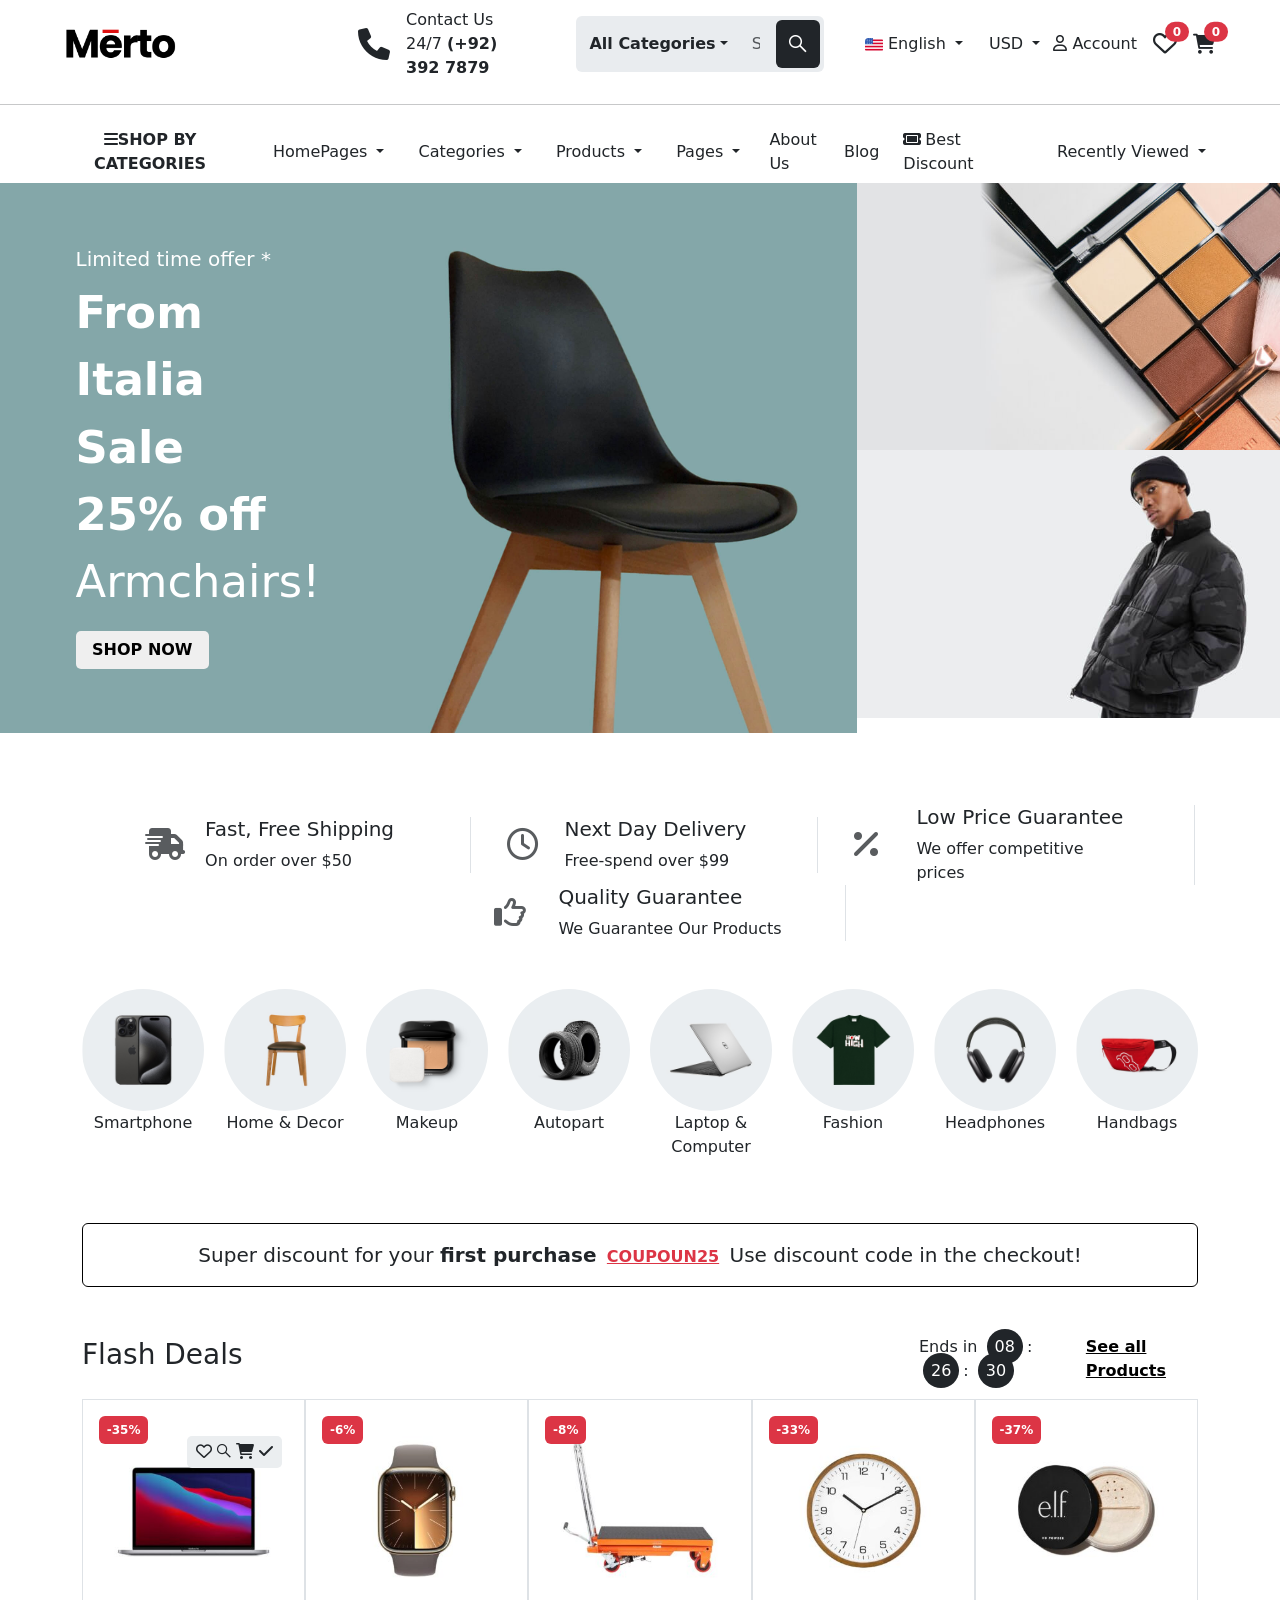
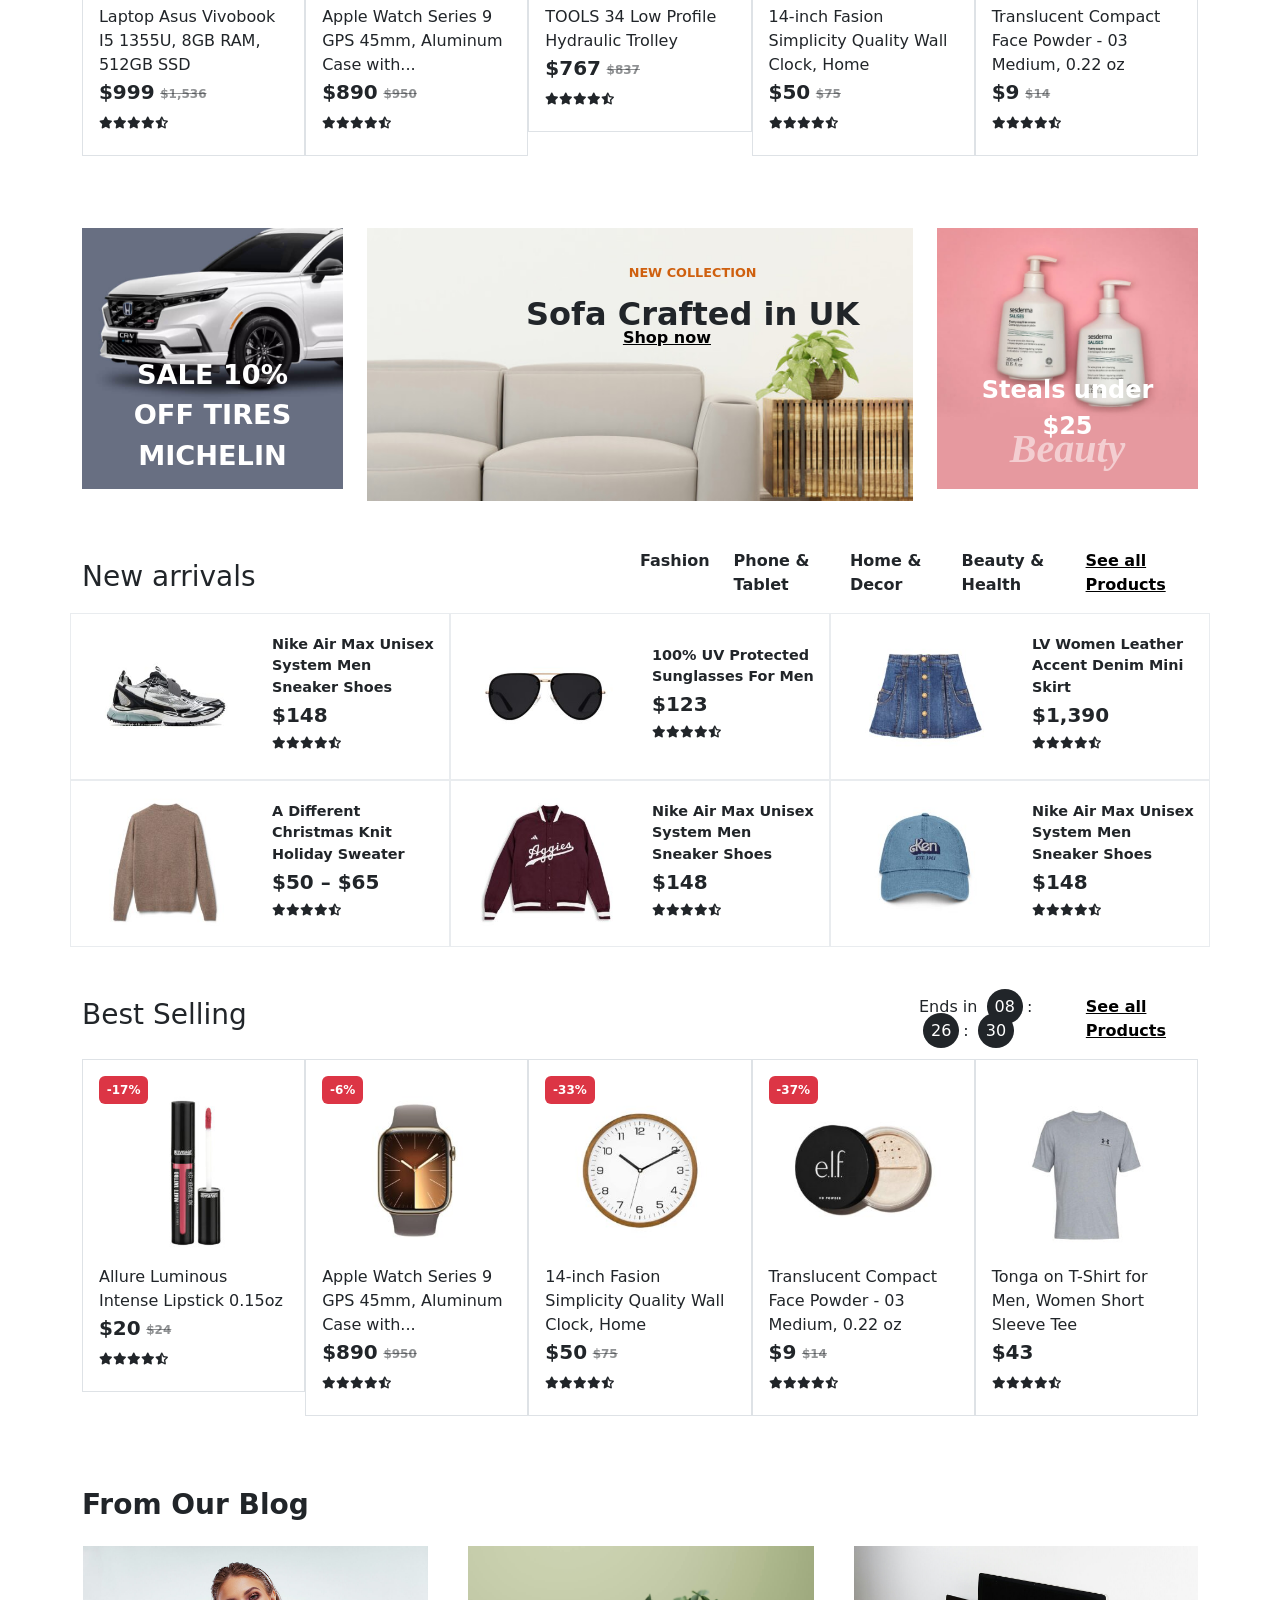
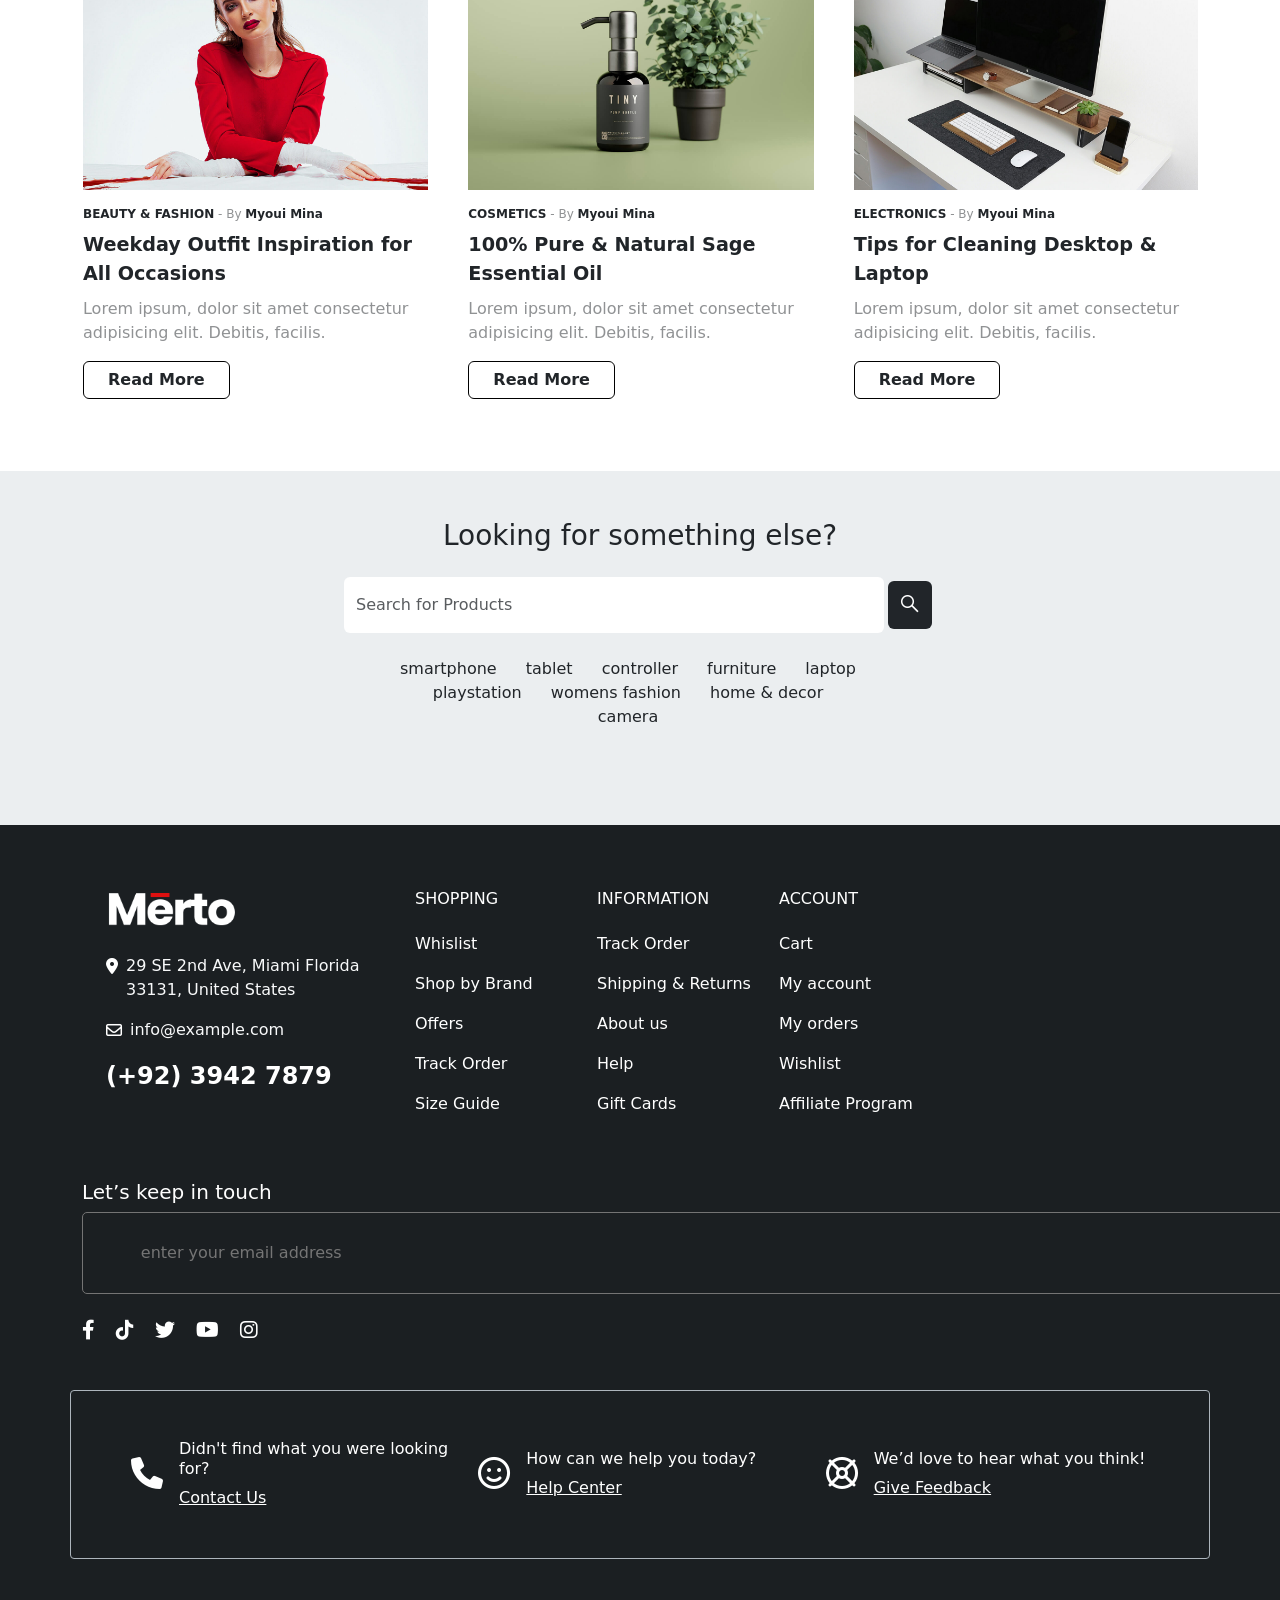
==== commit f3a574b9: "Product w tazabit" ====
--- a/index.html
+++ b/index.html
@@ -22,7 +22,9 @@
     <nav class="myContainer">
         <div class=" row align-items-center">
             <div class="col-3">
-                <img src="Images/logo.png" alt="" class="col-5">
+                <a href="index.html">
+                    <img src="Images/logo.png" alt="" class="col-5">
+                </a>
             </div>
 
             <div class="col-5 d-flex ">
@@ -120,7 +122,7 @@
             </div>
 
             <div class="col-8 d-flex align-items-center ">
-                <div class="btn-group hoveract me-2">
+                <div class="btn-group hoveract me-2" id="homepage">
                     <button class="btn dropdown-toggle" type="button" data-bs-toggle="dropdown" aria-expanded="false">
                         HomePages
                     </button>
@@ -160,7 +162,7 @@
                     <ul class="dropdown-menu">
                         <li><a class="dropdown-item" href="#">Menu item</a></li>
                         <li><a class="dropdown-item" href="#">Menu item</a></li>
-                        <li><a class="dropdown-item" href="#">Menu item</a></li>
+                        <li><a class="dropdown-item" href="Contact.html">Contact</a></li>
                     </ul>
                 </div>
 
@@ -187,6 +189,37 @@
         </div>
     </section>
 
+
+    <div id="myOverlay" class="overlay d-none">
+        <div class="overlay-content">
+            <div class="d-flex flex-wrap gap-5 justify-content-center">
+                <div class="bg-white text-black fw-bold homepageCard">
+                    <img src="Images/mega-home-1.jpg" alt="" class="img-fluid">
+                    <p class="text-center pt-2">Supermarket 01</p>
+                </div>
+                <div class="bg-white text-black fw-bold homepageCard">
+                    <img src="Images/mega-home-2.jpg" alt="" class="img-fluid">
+                    <p class="text-center pt-2">Supermarket 01</p>
+                </div>
+                <div class="bg-white text-black fw-bold homepageCard">
+                    <img src="Images/mega-home-3.jpg" alt="" class="img-fluid">
+                    <p class="text-center pt-2">Supermarket 01</p>
+                </div>
+                <div class="bg-white text-black fw-bold homepageCard">
+                    <img src="Images/mega-home-4.jpg" alt="" class="img-fluid">
+                    <p class="text-center pt-2">Supermarket 01</p>
+                </div>
+                <div class="bg-white text-black fw-bold homepageCard">
+                    <img src="Images/mega-home-5.jpg" alt="" class="img-fluid">
+                    <p class="text-center pt-2">Supermarket 01</p>
+                </div>
+                <div class="bg-white text-black fw-bold homepageCard">
+                    <img src="Images/mega-home-6.jpg" alt="" class="img-fluid">
+                    <p class="text-center pt-2">Supermarket 01</p>
+                </div>
+            </div>
+        </div>
+    </div>
 
     <!-- <section class="container-fluid">
         <div class="row">
@@ -237,8 +270,8 @@
     </section> -->
 
 
-    
-                <!-- <div id="carouselExampleCaptions" class="carousel slide">
+
+    <!-- <div id="carouselExampleCaptions" class="carousel slide">
                     <div class="carousel-indicators">
                         <button type="button" data-bs-target="#carouselExampleCaptions" data-bs-slide-to="0"
                             class="active" aria-current="true" aria-label="Slide 1"></button>
@@ -293,39 +326,39 @@
             <div class="container col-8 p-0 m-0">
                 <div class="owl-carousel photos-carousel">
                     <div class="item bg-green d-flex">
-                            <div class="col-5 custom-carousel-caption d-none d-md-block">
-                                <h5>Limited time offer *</h5>
-                                <p><span class="fw-semibold">From Italia Sale 25% off</span> <span
-                                        class="fw-light">Armchairs!</span></p>
-                                <button>SHOP NOW</button>
-                            </div>
-                            <div class="col-7">
-                                <img src="Images/slide1-demo1.jpg" class=" photos-carouse " alt="...">
-                            </div>
+                        <div class="col-5 custom-carousel-caption d-none d-md-block">
+                            <h5>Limited time offer *</h5>
+                            <p><span class="fw-semibold">From Italia Sale 25% off</span> <span
+                                    class="fw-light">Armchairs!</span></p>
+                            <button>SHOP NOW</button>
+                        </div>
+                        <div class="col-7">
+                            <img src="Images/slide1-demo1.jpg" class=" photos-carouse " alt="...">
+                        </div>
                     </div>
 
                     <div class="item bg-beige d-flex">
-                            <div class="col-5 custom-carousel-caption d-none d-md-block">
-                                <h5>Limited time offer *</h5>
-                                <p><span class="fw-semibold">From Italia Sale 25% off</span> <span
-                                        class="fw-light">Armchairs!</span></p>
-                                <button>SHOP NOW</button>
-                            </div>
-                            <div class="col-7">
-                                <img src="Images/slide2-demo1.jpg" class=" photos-carouse " alt="...">
-                            </div>
+                        <div class="col-5 custom-carousel-caption d-none d-md-block">
+                            <h5>Limited time offer *</h5>
+                            <p><span class="fw-semibold">From Italia Sale 25% off</span> <span
+                                    class="fw-light">Armchairs!</span></p>
+                            <button>SHOP NOW</button>
+                        </div>
+                        <div class="col-7">
+                            <img src="Images/slide2-demo1.jpg" class=" photos-carouse " alt="...">
+                        </div>
                     </div>
 
                     <div class="item bg-red d-flex">
-                            <div class="col-5 custom-carousel-caption d-none d-md-block">
-                                <h5>Limited time offer *</h5>
-                                <p><span class="fw-semibold">From Italia Sale 25% off</span> <span
-                                        class="fw-light">Armchairs!</span></p>
-                                <button>SHOP NOW</button>
-                            </div>
-                            <div class="col-7">
-                                <img src="Images/slide3-demo1.png" class=" photos-carouse " alt="...">
-                            </div>
+                        <div class="col-5 custom-carousel-caption d-none d-md-block">
+                            <h5>Limited time offer *</h5>
+                            <p><span class="fw-semibold">From Italia Sale 25% off</span> <span
+                                    class="fw-light">Armchairs!</span></p>
+                            <button>SHOP NOW</button>
+                        </div>
+                        <div class="col-7">
+                            <img src="Images/slide3-demo1.png" class=" photos-carouse " alt="...">
+                        </div>
                     </div>
                 </div>
             </div>
@@ -486,49 +519,6 @@
                 </div>
             </div>
         </div>
-        <!-- <div class="d-flex my-3 overflow-x-scroll">
-            <div class="col-3 border p-3">
-                <img src="Images/Laptop.jpg" alt="" class="img-fluid">
-                <p>Laptop Asus Vivobook I5 1355U, 8GB RAM, 512GB SSD</p>
-                <p class="fw-bold"><span class="fs-5">$999</span> <span
-                        class="text-decoration-line-through text-body-tertiary fa-xs">$1,536</span> </p>
-            </div>
-
-            <div class="col-3 border p-3">
-                <img src="Images/Laptop.jpg" alt="" class="img-fluid">
-                <p>Laptop Asus Vivobook I5 1355U, 8GB RAM, 512GB SSD</p>
-                <p class="fw-bold"><span class="fs-5">$999</span> <span
-                        class="text-decoration-line-through text-body-tertiary fa-xs">$1,536</span> </p>
-            </div>
-
-            <div class="col-3 border p-3">
-                <img src="Images/Laptop.jpg" alt="" class="img-fluid">
-                <p>Laptop Asus Vivobook I5 1355U, 8GB RAM, 512GB SSD</p>
-                <p class="fw-bold"><span class="fs-5">$999</span> <span
-                        class="text-decoration-line-through text-body-tertiary fa-xs">$1,536</span> </p>
-            </div>
-
-            <div class="col-3 border p-3">
-                <img src="Images/Laptop.jpg" alt="" class="img-fluid">
-                <p>Laptop Asus Vivobook I5 1355U, 8GB RAM, 512GB SSD</p>
-                <p class="fw-bold"><span class="fs-5">$999</span> <span
-                        class="text-decoration-line-through text-body-tertiary fa-xs">$1,536</span> </p>
-            </div>
-
-            <div class="col-3 border p-3">
-                <img src="Images/Laptop.jpg" alt="" class="img-fluid">
-                <p>Laptop Asus Vivobook I5 1355U, 8GB RAM, 512GB SSD</p>
-                <p class="fw-bold"><span class="fs-5">$999</span> <span
-                        class="text-decoration-line-through text-body-tertiary fa-xs">$1,536</span> </p>
-            </div>
-
-            <div class="col-3 border p-3">
-                <img src="Images/Laptop.jpg" alt="" class="img-fluid">
-                <p>Laptop Asus Vivobook I5 1355U, 8GB RAM, 512GB SSD</p>
-                <p class="fw-bold"><span class="fs-5">$999</span> <span
-                        class="text-decoration-line-through text-body-tertiary fa-xs">$1,536</span> </p>
-            </div>
-        </div> -->
 
 
         <div class="owl-carousel products-carousel my-3">
@@ -946,6 +936,77 @@
                     </div>
                 </div>
             </div>
+        </div>
+    </section>
+
+
+
+    <section class="container my-5">
+
+        <div class="d-flex align-items-center justify-content-between">
+            <div class="col-8 ">
+                <h3 style="font-weight: 700;">From Our Blog</h3>
+            </div>
+        </div>
+
+
+        <div class="owl-carousel blog-carousel my-3">
+            <div class="item">
+                <div class="col">
+                    <img src="Images/blog-1.jpg" alt="" class="img-fluid">
+                    <p class="fa-xs mt-4"> <span class="hoveract fw-semibold">BEAUTY & FASHION</span> <span class="text-body-tertiary">- By</span> <span class="hoveract fw-semibold">Myoui Mina</span></p>
+                    <p class="fw-semibold mb-2" style="font-size: 1.2rem;">Weekday Outfit Inspiration for All Occasions</p>
+                    <p class="text-body-tertiary">Lorem ipsum, dolor sit amet consectetur adipisicing elit. Debitis, facilis.</p>
+                    <button class="btn border border-black fw-semibold px-4" id="readMore">Read More</button>
+                </div>
+            </div>
+            <div class="item">
+                <div class="col">
+                    <img src="Images/blog-2.jpg" alt="" class="img-fluid">
+                    <p class="fa-xs mt-4"> <span class="hoveract fw-semibold">COSMETICS</span> <span class="text-body-tertiary">- By</span> <span class="hoveract fw-semibold">Myoui Mina</span></p>
+                    <p class="fw-semibold mb-2" style="font-size: 1.2rem;">100% Pure & Natural Sage Essential Oil</p>
+                    <p class="text-body-tertiary">Lorem ipsum, dolor sit amet consectetur adipisicing elit. Debitis, facilis.</p>
+                    <button class="btn border border-black fw-semibold px-4" id="readMore">Read More</button>
+                </div>
+            </div>
+            <div class="item">
+                <div class="col">
+                    <img src="Images/blog-3.jpg" alt="" class="img-fluid">
+                    <p class="fa-xs mt-4"> <span class="hoveract fw-semibold">ELECTRONICS</span> <span class="text-body-tertiary">- By</span> <span class="hoveract fw-semibold">Myoui Mina</span></p>
+                    <p class="fw-semibold mb-2" style="font-size: 1.2rem;">Tips for Cleaning Desktop & Laptop</p>
+                    <p class="text-body-tertiary">Lorem ipsum, dolor sit amet consectetur adipisicing elit. Debitis, facilis.</p>
+                    <button class="btn border border-black fw-semibold px-4" id="readMore">Read More</button>
+                </div>
+            </div>
+            <div class="item">
+                <div class="col">
+                    <img src="Images/blog-4.jpg" alt="" class="img-fluid">
+                    <p class="fa-xs mt-4"> <span class="hoveract fw-semibold">COSMETICS</span> <span class="text-body-tertiary">- By</span> <span class="hoveract fw-semibold">Myoui Mina</span></p>
+                    <p class="fw-semibold mb-2" style="font-size: 1.2rem;">Giorgio Armani Si Intense Eau de Parfum Review</p>
+                    <p class="text-body-tertiary">Lorem ipsum, dolor sit amet consectetur adipisicing elit. Debitis, facilis.</p>
+                    <button class="btn border border-black fw-semibold px-4" id="readMore">Read More</button>
+                </div>
+            </div>
+            <div class="item">
+                <div class="col">
+                    <img src="Images/blog-5.jpg" alt="" class="img-fluid">
+                    <p class="fa-xs mt-4"> <span class="hoveract fw-semibold">AUTOPARTS</span> <span class="text-body-tertiary">- By</span> <span class="hoveract fw-semibold">Myoui Mina</span></p>
+                    <p class="fw-semibold mb-2" style="font-size: 1.2rem;">The Best Affordable Convertible Cars to Rent</p>
+                    <p class="text-body-tertiary">Lorem ipsum, dolor sit amet consectetur adipisicing elit. Debitis, facilis.</p>
+                    <button class="btn border border-black fw-semibold px-4" id="readMore">Read More</button>
+                </div>
+            </div>
+            <div class="item">
+                <div class="col">
+                    <img src="Images/blog-6.jpg" alt="" class="img-fluid">
+                    <p class="fa-xs mt-4"> <span class="hoveract fw-semibold">ELECTRONICS</span> <span class="text-body-tertiary">- By</span> <span class="hoveract fw-semibold">Myoui Mina</span></p>
+                    <p class="fw-semibold mb-2" style="font-size: 1.2rem;">10 Things to Learn from Apple’s Marketing Strategy</p>
+                    <p class="text-body-tertiary">Lorem ipsum, dolor sit amet consectetur adipisicing elit. Debitis, facilis.</p>
+                    <button class="btn border border-black fw-semibold px-4" id="readMore">Read More</button>
+                </div>
+            </div>
+
+            
         </div>
     </section>
 
@@ -1106,6 +1167,8 @@
 
     <script src="https://cdnjs.cloudflare.com/ajax/libs/jquery/3.6.0/jquery.min.js"></script>
     <script src="https://cdnjs.cloudflare.com/ajax/libs/OwlCarousel2/2.3.4/owl.carousel.min.js"></script>
+
+
     <script>
         // $(document).ready(function () {
         //     $(".owl-carousel").owlCarousel();
@@ -1115,6 +1178,7 @@
         $('.photos-carousel').owlCarousel({
             loop: true,
             margin: 20,
+            autoplay: true,
             responsive: {
                 0: {
                     items: 1
@@ -1131,6 +1195,7 @@
         $('.categories-carousel').owlCarousel({
             loop: true,
             margin: 20,
+            autoplay: true,
             responsive: {
                 0: {
                     items: 1
@@ -1159,11 +1224,48 @@
                 }
             }
         })
+        
+        $('.blog-carousel').owlCarousel({
+            loop: true,
+            margin: 40,
+            responsive: {
+                0: {
+                    items: 1
+                },
+                600: {
+                    items: 2
+                },
+                1000: {
+                    items: 3
+                }
+            }
+        })
 
     </script>
 
 
-
+    <script src="JS/custom.js"></script>
+
+    <script>
+        document.addEventListener("DOMContentLoaded", function () {
+            const homepageButton = document.getElementById("homepage");
+            const myOverlay = document.getElementById("myOverlay");
+
+            function showOverlay() {
+                myOverlay.classList.remove("d-none");
+            }
+
+            function hideOverlay() {
+                myOverlay.classList.add("d-none");
+            }
+
+            homepageButton.addEventListener("mouseenter", showOverlay);
+            homepageButton.addEventListener("mouseleave", hideOverlay);
+
+            myOverlay.addEventListener("mouseenter", showOverlay);
+            myOverlay.addEventListener("mouseleave", hideOverlay);
+        });
+    </script>
 </body>
 
 </html>
--- a/css/homeStyle.css
+++ b/css/homeStyle.css
@@ -225,4 +225,48 @@
 
 .bg-lightgray{
     background-color: #ebeef0;
+}
+
+
+
+.overlay {
+  height: 100%;
+  width: 100%; 
+  position: absolute;
+  z-index: 999; 
+  left: 0;
+  background-color: #dee2e3; 
+  overflow-x: hidden;
+  transition: 0.5s; 
+}
+
+.overlay-content {
+  position: relative;
+  top: 5%; 
+  width: 100%;
+  text-align: center;
+  color: white;
+}
+
+.closebtn {
+  position: absolute;
+  top: 20px;
+  right: 45px;
+  font-size: 60px;
+  color: white;
+  text-decoration: none;
+}
+
+.homepageCard{
+    width: 20%;
+}
+
+.dropdown:hover .dropdown-menu {
+    display: block;
+    margin-top: 0; /* remove the gap so it doesn't close */
+}
+
+.read-more:hover {
+    background-color: #212529 !important;
+    color: white !important;
 }
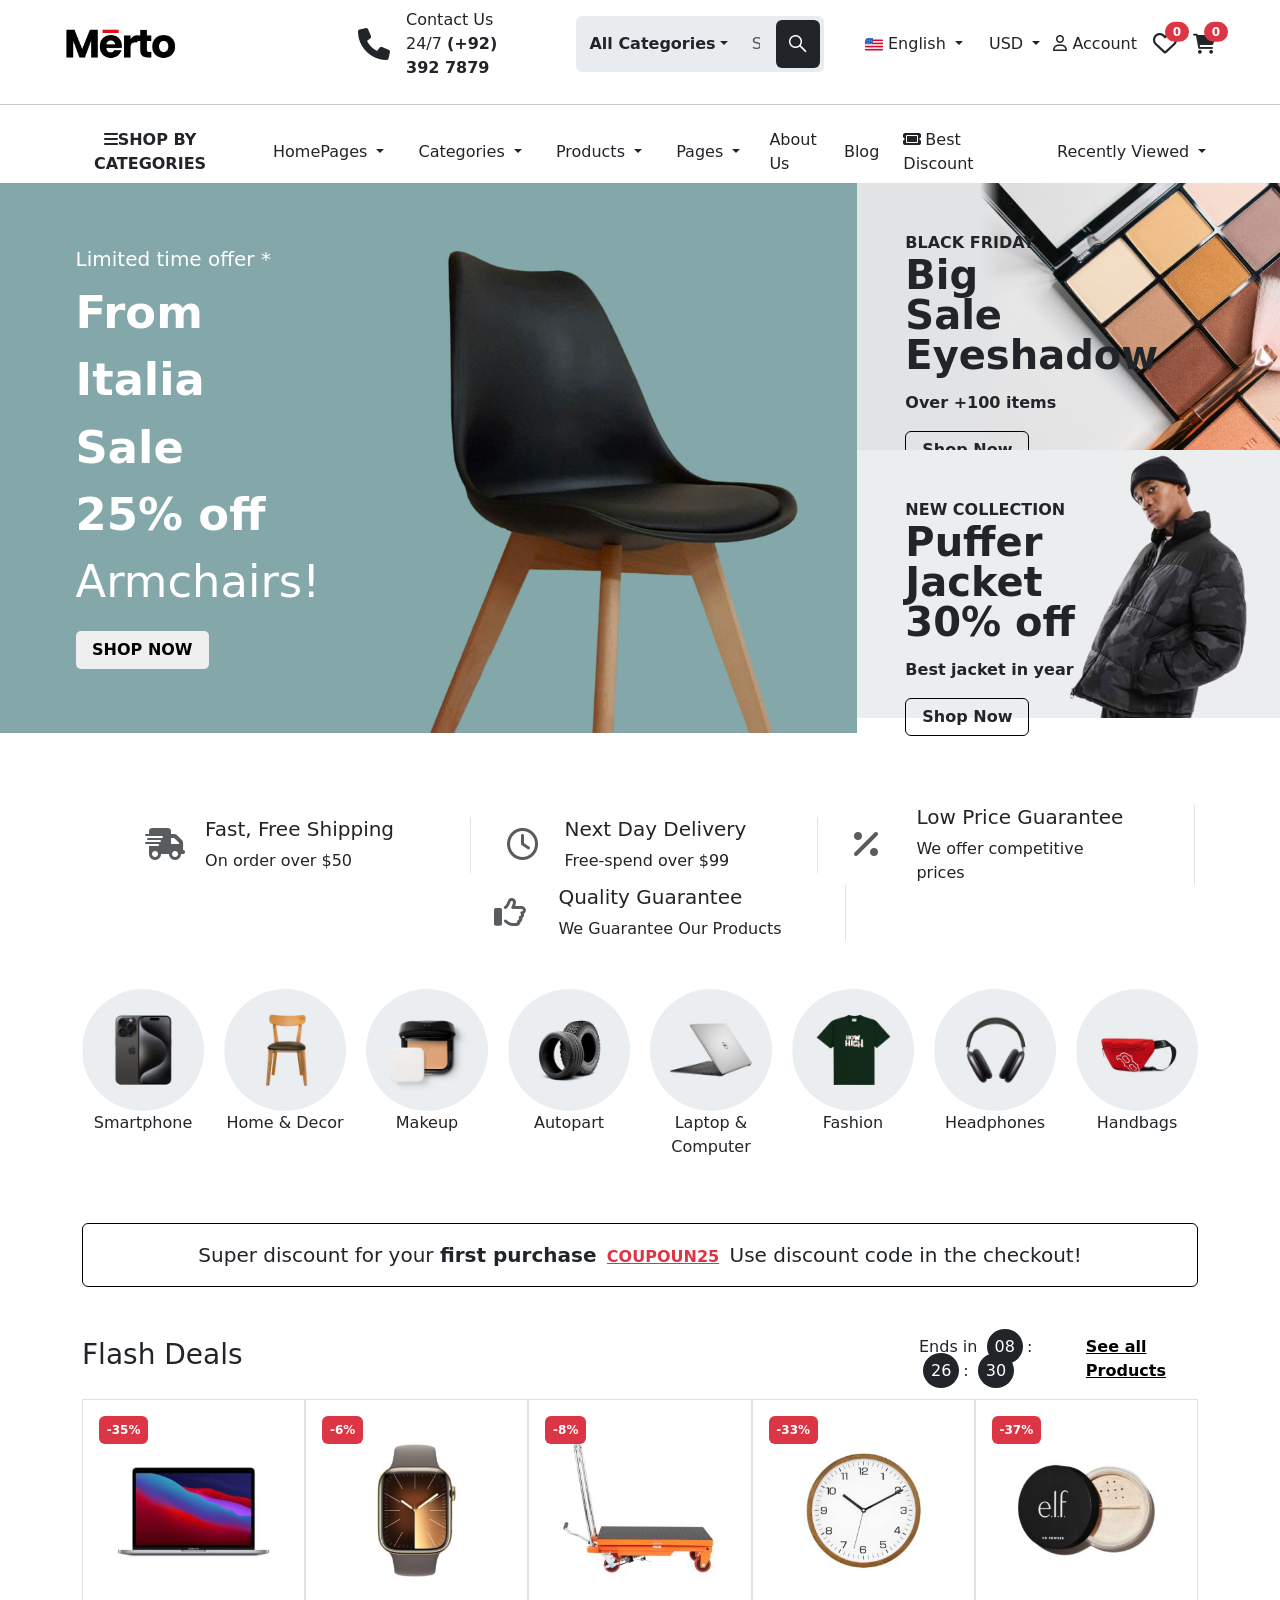
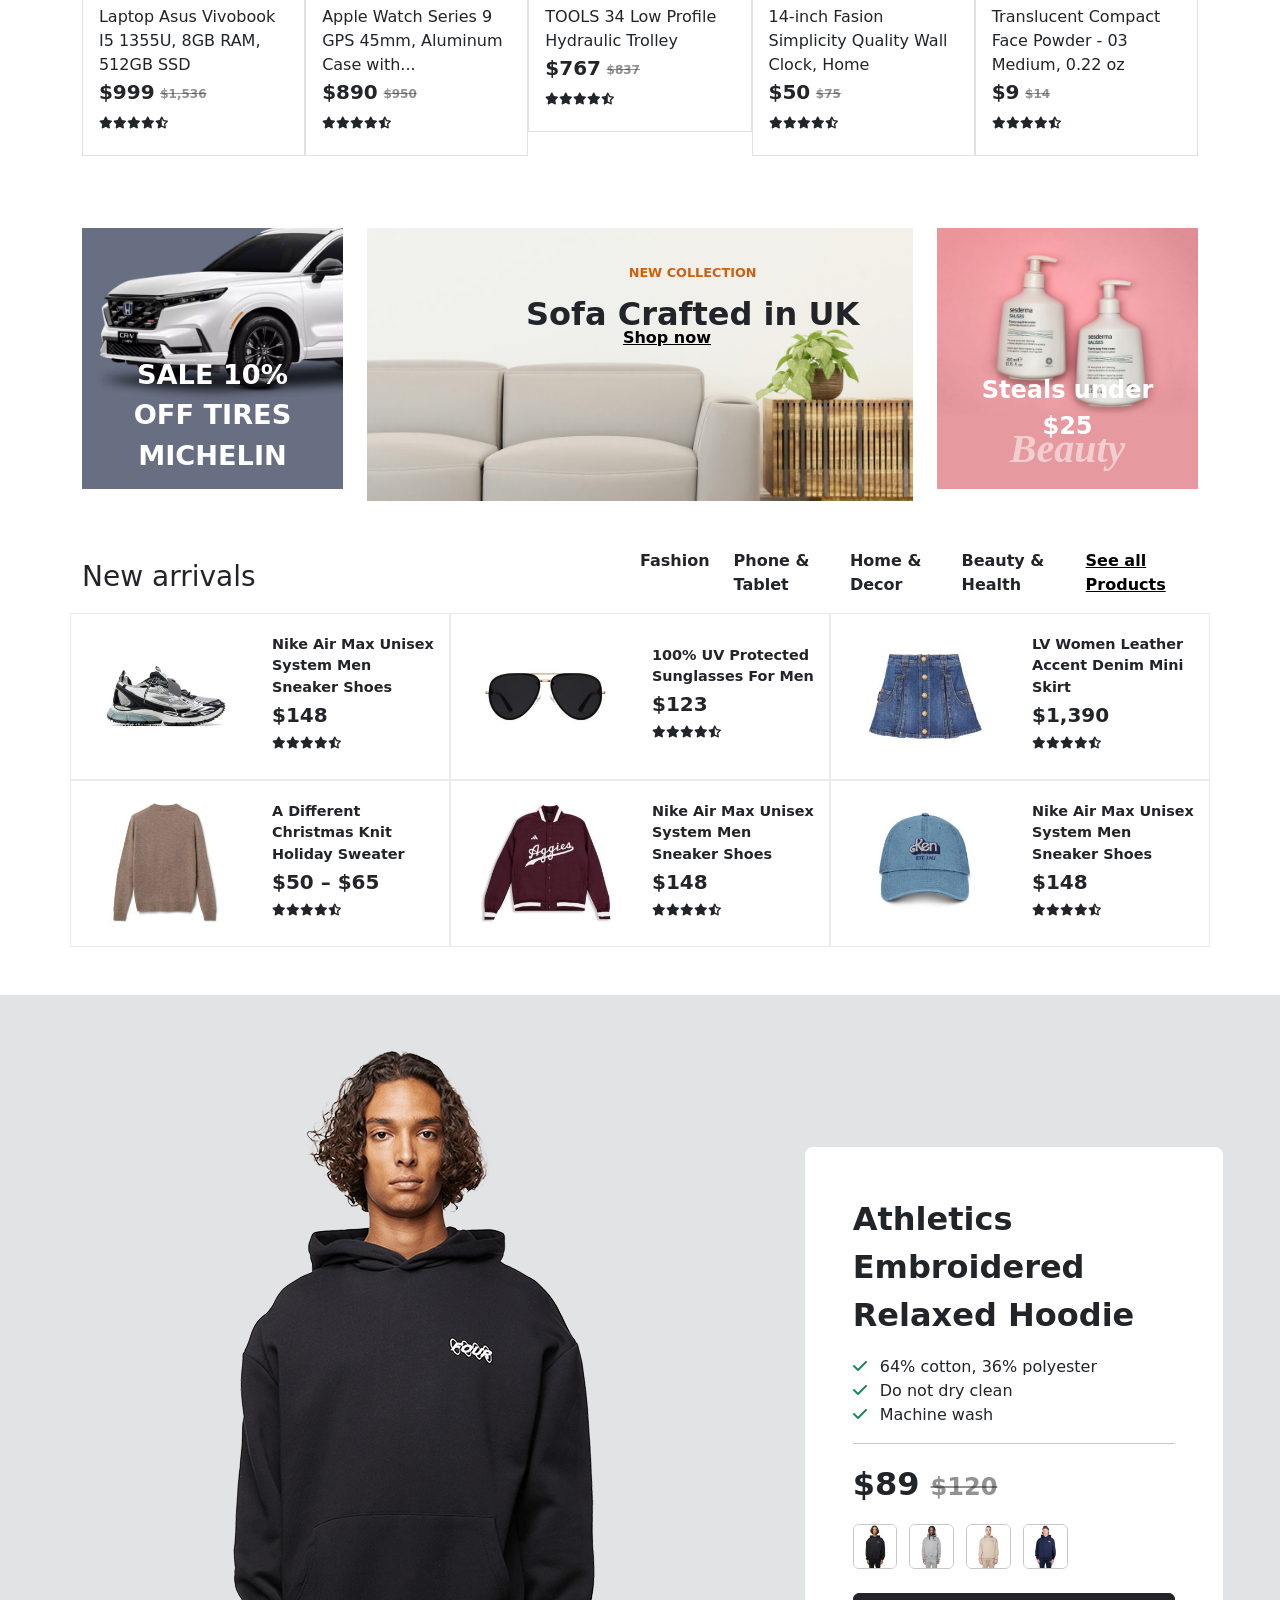
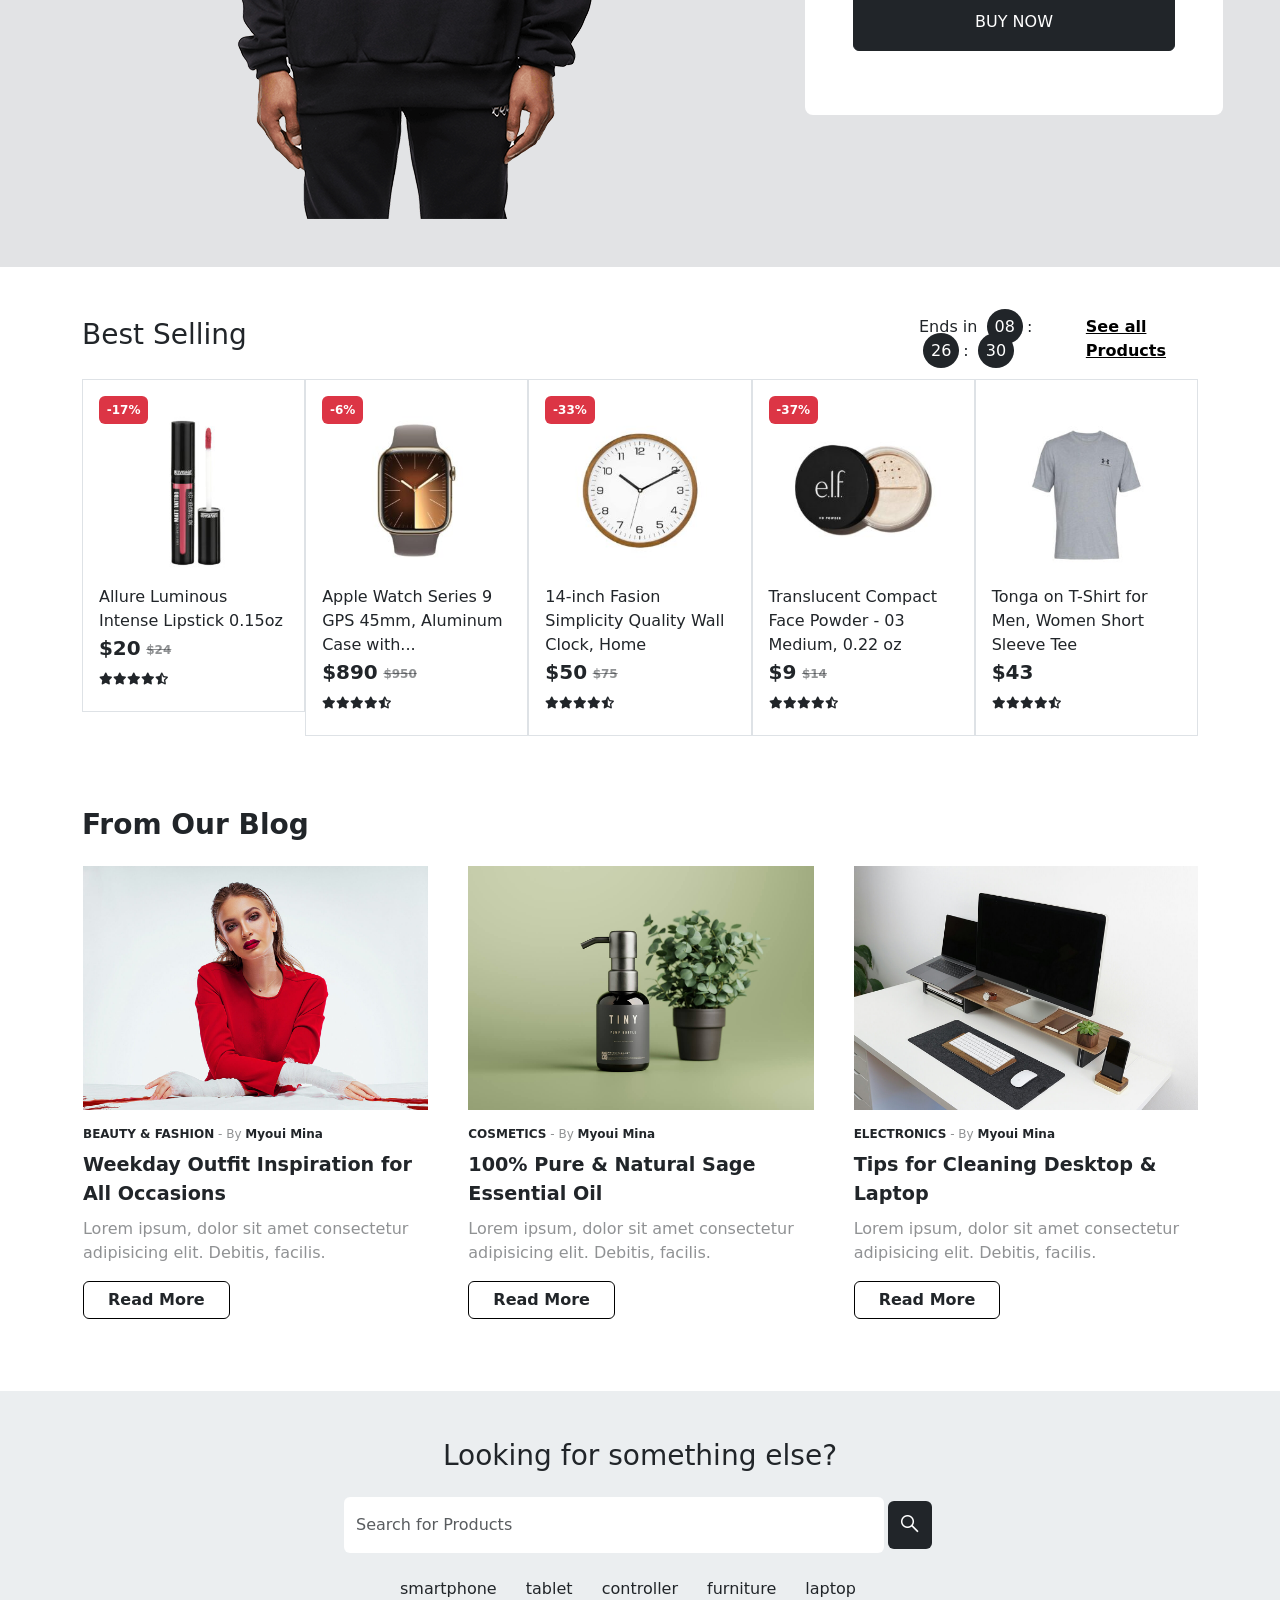
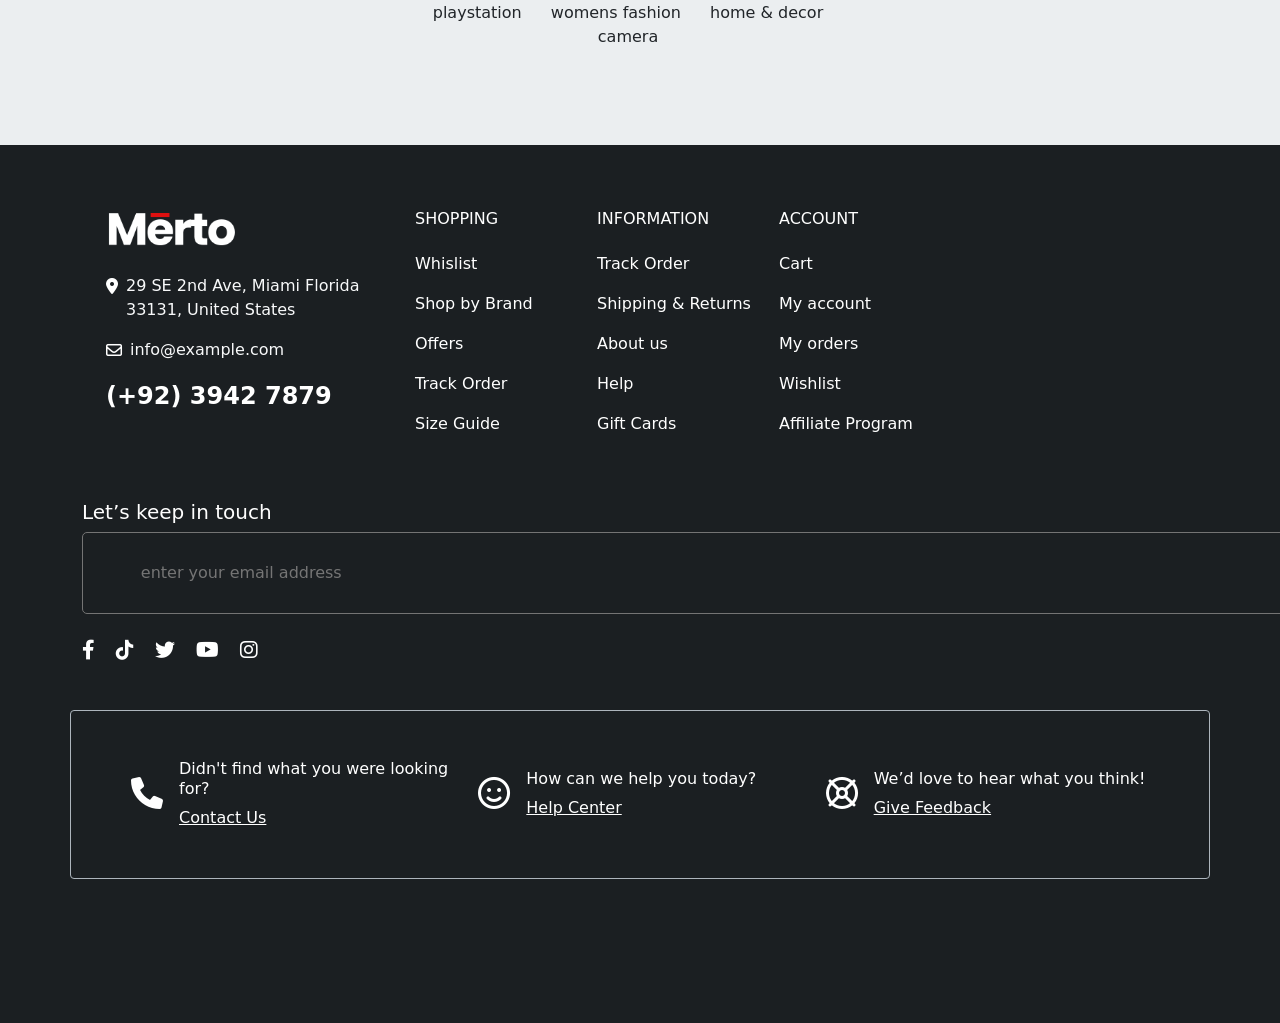
==== commit f3413598: "Tazabit" ====
--- a/index.html
+++ b/index.html
@@ -368,9 +368,23 @@
                     <div class="">
                         <img src="Images/banner1-mobile-demo1.jpg" alt="" class="">
                     </div>
-                    <div>
+                    <div class="position-absolute py-5 px-5">
+                        <p class="fw-bold my-0">BLACK FRIDAY</p>
+                        <p class="fw-semibold fs-1 w-50 lh-1">Big Sale Eyeshadow</p>
+                        <p class="fw-semibold">Over +100 items</p>
+                        <button class="btn border border-black fw-semibold px-3 " id="readMore">Shop Now</button>
+                    </div>
+                    <div class="position-relative">
                         <img src="Images/banner2-mobile-demo1.jpg" alt="" class="">
-                    </div>
+
+                        <div class="position-absolute py-5 px-5 top-0">
+                            <p class="fw-bold my-0">NEW COLLECTION</p>
+                            <p class="fw-semibold fs-1 col-8 lh-1">Puffer Jacket 30% off</p>
+                            <p class="fw-semibold">Best jacket in year</p>
+                            <button class="btn border border-black fw-semibold px-3 " id="readMore">Shop Now</button>
+                        </div>
+                    </div>
+
                 </div>
             </div>
         </div>
@@ -522,6 +536,567 @@
 
 
         <div class="owl-carousel products-carousel my-3">
+            <div class="item">
+                <div class="col border p-3 position-relative">
+                    <span class="position-absolute top-10 start-10 py-2 badge bg-danger">
+                        -35%
+                    </span>
+                    <img src="Images/Laptop.jpg" alt="" class="img-fluid">
+                    <p class="p-0 m-0 hoveract">Laptop Asus Vivobook I5 1355U, 8GB RAM, 512GB SSD</p>
+                    <p class="fw-bold p-0 m-0"><span class="fs-5">$999</span> <span
+                            class="text-decoration-line-through text-body-tertiary fa-xs">$1,536</span> </p>
+
+                    <p class="p-0 my-1"><i class="fa-solid fa-star fa-xs"></i><i class="fa-solid fa-star fa-xs"></i><i
+                            class="fa-solid fa-star fa-xs"></i><i class="fa-solid fa-star fa-xs"></i><i
+                            class="fa-solid fa-star-half-stroke fa-xs"></i></p>
+
+
+                    <div class="position-absolute product-hover-btn gap-1 ">
+                        <span class="col bg-body-secondary py-1 px-2 rounded-1"><i
+                                class="fa-regular fa-heart"></i></span>
+                        <span class="col bg-body-secondary py-1 px-2 rounded-1"><i
+                                class="fa-brands fa-sistrix"></i></span>
+                        <span class="col bg-body-secondary py-1 px-2 rounded-1"><i
+                                class="fa-solid fa-cart-shopping"></i></span>
+                        <span class="col bg-body-secondary py-1 px-2 rounded-1"><i class="fa-solid fa-check"></i></span>
+                    </div>
+                </div>
+            </div>
+
+            <div class="item">
+                <div class="col border p-3 ">
+                    <span class="position-absolute top-10 start-10 py-2 badge bg-danger">
+                        -6%
+                    </span>
+                    <img src="Images/Wacth.jpg" alt="" class="img-fluid">
+                    <p class="p-0 m-0 hoveract">Apple Watch Series 9 GPS 45mm, Aluminum Case with...</p>
+                    <p class="fw-bold p-0 m-0"><span class="fs-5">$890</span> <span
+                            class="text-decoration-line-through text-body-tertiary fa-xs">$950</span> </p>
+
+                    <p class="p-0 my-1"><i class="fa-solid fa-star fa-xs"></i><i class="fa-solid fa-star fa-xs"></i><i
+                            class="fa-solid fa-star fa-xs"></i><i class="fa-solid fa-star fa-xs"></i><i
+                            class="fa-solid fa-star-half-stroke fa-xs"></i></p>
+                    <div class="position-absolute product-hover-btn gap-1 ">
+                        <span class="col bg-body-secondary py-1 px-2 rounded-1"><i
+                                class="fa-regular fa-heart"></i></span>
+                        <span class="col bg-body-secondary py-1 px-2 rounded-1"><i
+                                class="fa-brands fa-sistrix"></i></span>
+                        <span class="col bg-body-secondary py-1 px-2 rounded-1"><i
+                                class="fa-solid fa-cart-shopping"></i></span>
+                        <span class="col bg-body-secondary py-1 px-2 rounded-1"><i class="fa-solid fa-check"></i></span>
+                    </div>
+                </div>
+            </div>
+
+            <div class="item">
+                <a href="product.html" class="text-decoration-none text-dark">
+                    <div class="col border p-3">
+                        <span class="position-absolute top-10 start-10 py-2 badge bg-danger">
+                            -8%
+                        </span>
+                        <img src="Images/tool1.jpg" alt="" class="img-fluid">
+                        <p class="p-0 m-0 hoveract">TOOLS 34 Low Profile Hydraulic Trolley</p>
+                        <p class="fw-bold p-0 m-0"><span class="fs-5">$767</span> <span
+                                class="text-decoration-line-through text-body-tertiary fa-xs">$837</span> </p>
+
+                        <p class="p-0 my-1"><i class="fa-solid fa-star fa-xs"></i><i
+                                class="fa-solid fa-star fa-xs"></i><i class="fa-solid fa-star fa-xs"></i><i
+                                class="fa-solid fa-star fa-xs"></i><i class="fa-solid fa-star-half-stroke fa-xs"></i>
+                        </p>
+                        <div class="position-absolute product-hover-btn gap-1 ">
+                            <span class="col bg-body-secondary py-1 px-2 rounded-1"><i
+                                    class="fa-regular fa-heart"></i></span>
+                            <span class="col bg-body-secondary py-1 px-2 rounded-1"><i
+                                    class="fa-brands fa-sistrix"></i></span>
+                            <span class="col bg-body-secondary py-1 px-2 rounded-1"><i
+                                    class="fa-solid fa-cart-shopping"></i></span>
+                            <span class="col bg-body-secondary py-1 px-2 rounded-1"><i
+                                    class="fa-solid fa-check"></i></span>
+                        </div>
+                    </div>
+                </a>
+            </div>
+
+            <div class="item">
+                <div class="col border p-3">
+                    <span class="position-absolute top-10 start-10 py-2 badge bg-danger">
+                        -33%
+                    </span>
+                    <img src="Images/clock.jpg" alt="" class="img-fluid">
+                    <p class="p-0 m-0 hoveract">14-inch Fasion Simplicity Quality Wall Clock, Home</p>
+                    <p class="fw-bold p-0 m-0"><span class="fs-5">$50</span> <span
+                            class="text-decoration-line-through text-body-tertiary fa-xs">$75</span> </p>
+
+                    <p class="p-0 my-1"><i class="fa-solid fa-star fa-xs"></i><i class="fa-solid fa-star fa-xs"></i><i
+                            class="fa-solid fa-star fa-xs"></i><i class="fa-solid fa-star fa-xs"></i><i
+                            class="fa-solid fa-star-half-stroke fa-xs"></i></p>
+                    <div class="position-absolute product-hover-btn gap-1 ">
+                        <span class="col bg-body-secondary py-1 px-2 rounded-1"><i
+                                class="fa-regular fa-heart"></i></span>
+                        <span class="col bg-body-secondary py-1 px-2 rounded-1"><i
+                                class="fa-brands fa-sistrix"></i></span>
+                        <span class="col bg-body-secondary py-1 px-2 rounded-1"><i
+                                class="fa-solid fa-cart-shopping"></i></span>
+                        <span class="col bg-body-secondary py-1 px-2 rounded-1"><i class="fa-solid fa-check"></i></span>
+                    </div>
+                </div>
+            </div>
+
+            <div class="item">
+                <div class="col border p-3">
+                    <span class="position-absolute top-10 start-10 py-2 badge bg-danger">
+                        -37%
+                    </span>
+                    <img src="Images/cosmo1.jpg" alt="" class="img-fluid">
+                    <p class="p-0 m-0 hoveract">Translucent Compact Face Powder - 03 Medium, 0.22 oz</p>
+                    <p class="fw-bold p-0 m-0"><span class="fs-5">$9</span> <span
+                            class="text-decoration-line-through text-body-tertiary fa-xs">$14</span> </p>
+
+                    <p class="p-0 my-1"><i class="fa-solid fa-star fa-xs"></i><i class="fa-solid fa-star fa-xs"></i><i
+                            class="fa-solid fa-star fa-xs"></i><i class="fa-solid fa-star fa-xs"></i><i
+                            class="fa-solid fa-star-half-stroke fa-xs"></i></p>
+                    <div class="position-absolute product-hover-btn gap-1 ">
+                        <span class="col bg-body-secondary py-1 px-2 rounded-1"><i
+                                class="fa-regular fa-heart"></i></span>
+                        <span class="col bg-body-secondary py-1 px-2 rounded-1"><i
+                                class="fa-brands fa-sistrix"></i></span>
+                        <span class="col bg-body-secondary py-1 px-2 rounded-1"><i
+                                class="fa-solid fa-cart-shopping"></i></span>
+                        <span class="col bg-body-secondary py-1 px-2 rounded-1"><i class="fa-solid fa-check"></i></span>
+                    </div>
+                </div>
+            </div>
+
+            <div class="item">
+                <div class="col border p-3">
+                    <span class="position-absolute top-10 start-10 py-2 badge bg-danger">
+                        -17%
+                    </span>
+                    <img src="Images/cosmo2.jpg" alt="" class="img-fluid">
+                    <p class="p-0 m-0 hoveract">Allure Luminous Intense Lipstick 0.15oz</p>
+                    <p class="fw-bold p-0 m-0"><span class="fs-5">$20</span> <span
+                            class="text-decoration-line-through text-body-tertiary fa-xs">$24</span> </p>
+
+                    <p class="p-0 my-1"><i class="fa-solid fa-star fa-xs"></i><i class="fa-solid fa-star fa-xs"></i><i
+                            class="fa-solid fa-star fa-xs"></i><i class="fa-solid fa-star fa-xs"></i><i
+                            class="fa-solid fa-star-half-stroke fa-xs"></i></p>
+                    <div class="position-absolute product-hover-btn gap-1 ">
+                        <span class="col bg-body-secondary py-1 px-2 rounded-1"><i
+                                class="fa-regular fa-heart"></i></span>
+                        <span class="col bg-body-secondary py-1 px-2 rounded-1"><i
+                                class="fa-brands fa-sistrix"></i></span>
+                        <span class="col bg-body-secondary py-1 px-2 rounded-1"><i
+                                class="fa-solid fa-cart-shopping"></i></span>
+                        <span class="col bg-body-secondary py-1 px-2 rounded-1"><i class="fa-solid fa-check"></i></span>
+                    </div>
+                </div>
+            </div>
+
+            <div class="item">
+                <div class="col border p-3">
+                    <img src="Images/t-shirt.jpg" alt="" class="img-fluid">
+                    <p class="p-0 m-0 hoveract">Tonga on T-Shirt for Men, Women Short Sleeve Tee</p>
+                    <p class="fw-bold p-0 m-0"><span class="fs-5">$43</span></p>
+
+                    <p class="p-0 my-1"><i class="fa-solid fa-star fa-xs"></i><i class="fa-solid fa-star fa-xs"></i><i
+                            class="fa-solid fa-star fa-xs"></i><i class="fa-solid fa-star fa-xs"></i><i
+                            class="fa-solid fa-star-half-stroke fa-xs"></i></p>
+                    <div class="position-absolute product-hover-btn gap-1 ">
+                        <span class="col bg-body-secondary py-1 px-2 rounded-1"><i
+                                class="fa-regular fa-heart"></i></span>
+                        <span class="col bg-body-secondary py-1 px-2 rounded-1"><i
+                                class="fa-brands fa-sistrix"></i></span>
+                        <span class="col bg-body-secondary py-1 px-2 rounded-1"><i
+                                class="fa-solid fa-cart-shopping"></i></span>
+                        <span class="col bg-body-secondary py-1 px-2 rounded-1"><i class="fa-solid fa-check"></i></span>
+                    </div>
+                </div>
+            </div>
+
+            <div class="item">
+                <div class="col border p-3">
+                    <span class="position-absolute top-10 start-10 py-2 badge bg-danger">
+                        -37%
+                    </span>
+                    <img src="Images/cosmo3.jpg" alt="" class="img-fluid">
+                    <p class="p-0 m-0 hoveract">Makeup Brushes Artisan Easel Elite Cosmetics</p>
+                    <p class="fw-bold p-0 m-0"><span class="fs-5">$19</span> <span
+                            class="text-decoration-line-through text-body-tertiary fa-xs">$30</span> </p>
+
+                    <p class="p-0 my-1"><i class="fa-solid fa-star fa-xs"></i><i class="fa-solid fa-star fa-xs"></i><i
+                            class="fa-solid fa-star fa-xs"></i><i class="fa-solid fa-star fa-xs"></i><i
+                            class="fa-solid fa-star-half-stroke fa-xs"></i></p>
+                    <div class="position-absolute product-hover-btn gap-1 ">
+                        <span class="col bg-body-secondary py-1 px-2 rounded-1"><i
+                                class="fa-regular fa-heart"></i></span>
+                        <span class="col bg-body-secondary py-1 px-2 rounded-1"><i
+                                class="fa-brands fa-sistrix"></i></span>
+                        <span class="col bg-body-secondary py-1 px-2 rounded-1"><i
+                                class="fa-solid fa-cart-shopping"></i></span>
+                        <span class="col bg-body-secondary py-1 px-2 rounded-1"><i class="fa-solid fa-check"></i></span>
+                    </div>
+                </div>
+            </div>
+        </div>
+    </section>
+
+
+
+    <section class="container">
+        <div class="row ">
+            <div class="col-3 position-relative saleDiv">
+                <img src="Images/banner3-demo1.jpg" alt="" class="img-fluid">
+                <p class="position-absolute ">SALE 10% OFF TIRES MICHELIN</p>
+            </div>
+            <div class="col-6 position-relative collectionDiv">
+                <img src="Images/banner4-demo1.jpg" alt="" class="img-fluid">
+                <p class="position-absolute "><span>NEW COLLECTION</span><br> Sofa Crafted in UK</p>
+                <a href="#" class=" position-absolute">Shop now</a>
+            </div>
+            <div class="col-3 position-relative beautyDiv">
+                <img src="Images/banner5-demo1.jpg" alt="" class="img-fluid">
+                <p class="position-absolute">Steals under $25</p>
+                <span class="position-absolute">Beauty</span>
+            </div>
+        </div>
+    </section>
+
+
+
+    <section class="container my-5">
+
+        <div class="d-flex align-items-center justify-content-between">
+            <div class="col">
+                <h3>New arrivals</h3>
+            </div>
+
+            <div class="d-flex col justify-content-between">
+                <div class="d-flex">
+                    <p class="me-4 fw-semibold">Fashion</p>
+                    <p class="me-4 fw-semibold">Phone & Tablet</p>
+                    <p class="me-4 fw-semibold">Home & Decor</p>
+                    <p class="me-4 fw-semibold">Beauty & Health</p>
+                </div>
+                <div>
+                    <a href="#" class="text-black fw-semibold">See all Products</a>
+                </div>
+            </div>
+        </div>
+
+        <div class="row">
+            <div class="row col-4 align-items-center border border-light-subtle p-0 m-0">
+                <div class="col">
+                    <img src="Images/Shoes.jpg" alt="" class="img-fluid">
+                </div>
+                <div class="col">
+                    <p class="sm-text fw-semibold">Nike Air Max Unisex System Men Sneaker Shoes</p>
+                    <p class="fa-lg fw-semibold">$148</p>
+                    <p class="p-0 my-1"><i class="fa-solid fa-star fa-xs"></i><i class="fa-solid fa-star fa-xs"></i><i
+                            class="fa-solid fa-star fa-xs"></i><i class="fa-solid fa-star fa-xs"></i><i
+                            class="fa-solid fa-star-half-stroke fa-xs"></i></p>
+                </div>
+            </div>
+
+            <div class="row col-4 align-items-center border border-light-subtle p-0 m-0">
+                <div class="col">
+                    <img src="Images/SunGlasses.jpg" alt="" class="img-fluid">
+                </div>
+                <div class="col">
+                    <p class="sm-text fw-semibold">100% UV Protected Sunglasses For Men</p>
+                    <p class="fa-lg fw-semibold">$123</p>
+                    <p class="p-0 my-1"><i class="fa-solid fa-star fa-xs"></i><i class="fa-solid fa-star fa-xs"></i><i
+                            class="fa-solid fa-star fa-xs"></i><i class="fa-solid fa-star fa-xs"></i><i
+                            class="fa-solid fa-star-half-stroke fa-xs"></i></p>
+                </div>
+            </div>
+
+            <div class="row col-4 align-items-center border border-light-subtle p-0 m-0">
+                <div class="col">
+                    <img src="Images/Skirt.jpg" alt="" class="img-fluid">
+                </div>
+                <div class="col">
+                    <p class="sm-text fw-semibold">LV Women Leather Accent Denim Mini Skirt</p>
+                    <p class="fa-lg fw-semibold">$1,390</p>
+                    <p class="p-0 my-1"><i class="fa-solid fa-star fa-xs"></i><i class="fa-solid fa-star fa-xs"></i><i
+                            class="fa-solid fa-star fa-xs"></i><i class="fa-solid fa-star fa-xs"></i><i
+                            class="fa-solid fa-star-half-stroke fa-xs"></i></p>
+                </div>
+            </div>
+
+            <div class="row col-4 align-items-center border border-light-subtle p-0 m-0">
+                <div class="col">
+                    <img src="Images/Plover.jpg" alt="" class="img-fluid">
+                </div>
+                <div class="col">
+                    <p class="sm-text fw-semibold">A Different Christmas Knit Holiday Sweater</p>
+                    <p class="fa-lg fw-semibold">$50 – $65</p>
+                    <p class="p-0 my-1"><i class="fa-solid fa-star fa-xs"></i><i class="fa-solid fa-star fa-xs"></i><i
+                            class="fa-solid fa-star fa-xs"></i><i class="fa-solid fa-star fa-xs"></i><i
+                            class="fa-solid fa-star-half-stroke fa-xs"></i></p>
+                </div>
+            </div>
+
+            <div class="row col-4 align-items-center border border-light-subtle p-0 m-0">
+                <div class="col">
+                    <img src="Images/Jacket.jpg" alt="" class="img-fluid">
+                </div>
+                <div class="col">
+                    <p class="sm-text fw-semibold">Nike Air Max Unisex System Men Sneaker Shoes</p>
+                    <p class="fa-lg fw-semibold">$148</p>
+                    <p class="p-0 my-1"><i class="fa-solid fa-star fa-xs"></i><i class="fa-solid fa-star fa-xs"></i><i
+                            class="fa-solid fa-star fa-xs"></i><i class="fa-solid fa-star fa-xs"></i><i
+                            class="fa-solid fa-star-half-stroke fa-xs"></i></p>
+                </div>
+            </div>
+
+            <div class="row col-4 align-items-center border border-light-subtle p-0 m-0">
+                <div class="col">
+                    <img src="Images/Cap.jpg" alt="" class="img-fluid">
+                </div>
+                <div class="col">
+                    <p class="sm-text fw-semibold">Nike Air Max Unisex System Men Sneaker Shoes</p>
+                    <p class="fa-lg fw-semibold">$148</p>
+                    <p class="p-0 my-1"><i class="fa-solid fa-star fa-xs"></i><i class="fa-solid fa-star fa-xs"></i><i
+                            class="fa-solid fa-star fa-xs"></i><i class="fa-solid fa-star fa-xs"></i><i
+                            class="fa-solid fa-star-half-stroke fa-xs"></i></p>
+                </div>
+            </div>
+        </div>
+    </section>
+
+
+    <section class="container-fluid my-5 bg-secondary-subtle">
+
+        <div class="d-flex align-items-center justify-content-center gap-5 py-5">
+            <div>
+                <img src="Images/slide-hoodie-1.png" alt="" class="img-fluid">
+            </div>
+            <div class="p-5 bg-white rounded-3 col-4">
+                <p class="fw-bold fa-2x">Athletics Embroidered Relaxed Hoodie</p>
+
+                <ul class="list-unstyled mb-3">
+                    <li><i class="fa-solid fa-check text-success me-2"></i> 64% cotton, 36% polyester</li>
+                    <li><i class="fa-solid fa-check text-success me-2"></i> Do not dry clean</li>
+                    <li><i class="fa-solid fa-check text-success me-2"></i> Machine wash</li>
+
+                    <hr>
+                    <p class="fw-bold p-0 m-0"><span class="fs-2">$89 </span> <span
+                            class="text-decoration-line-through text-body-tertiary fs-4 "> $120</span> </p>
+
+                    <div class="col-2 mt-3">
+                        <div class="d-flex gap-2">
+                            <img src="Images/hoodie-1.jpg" class="col-10  border border-secondary-subtle rounded-2 me-1"
+                                alt="Thumb 1">
+                            <img src="Images/hoodie-2.jpg" class="col-10  border border-secondary-subtle rounded-2 me-1"
+                                alt="Thumb 4">
+                            <img src="Images/hoodie-3.jpg" class="col-10  border border-secondary-subtle rounded-2 me-1"
+                                alt="Thumb 2">
+                            <img src="Images/hoodie-4.jpg" class="col-10  border border-secondary-subtle rounded-2 me-1"
+                                alt="Thumb 3">
+                        </div>
+                    </div>
+                    <button class="w-100 btn btn-dark p-2 mt-4 py-3">BUY NOW</button>
+
+                </ul>
+            </div>
+        </div>
+
+    </section>
+
+    <section class="container my-5">
+
+        <div class="d-flex align-items-center justify-content-between">
+            <div class="col-8 ">
+                <h3>Best Selling</h3>
+            </div>
+
+            <div class="d-flex col-3 justify-content-between">
+                <div>
+                    <span>Ends in</span>
+                    <span class="p-2 mx-1 bg-dark text-white rounded-circle">08</span>:
+                    <span class="p-2 mx-1 bg-dark text-white rounded-circle">26</span>:
+                    <span class="p-2 mx-1 bg-dark text-white rounded-circle">30</span>
+                </div>
+                <div>
+                    <a href="#" class="text-black fw-semibold">See all Products</a>
+                </div>
+            </div>
+        </div>
+
+
+        <div class="owl-carousel products-carousel my-3">
+            <div class="item">
+                <div class="col border p-3">
+                    <span class="position-absolute top-10 start-10 py-2 badge bg-danger">
+                        -17%
+                    </span>
+                    <img src="Images/cosmo2.jpg" alt="" class="img-fluid">
+                    <p class="p-0 m-0">Allure Luminous Intense Lipstick 0.15oz</p>
+                    <p class="fw-bold p-0 m-0"><span class="fs-5">$20</span> <span
+                            class="text-decoration-line-through text-body-tertiary fa-xs">$24</span> </p>
+
+                    <p class="p-0 my-1"><i class="fa-solid fa-star fa-xs"></i><i class="fa-solid fa-star fa-xs"></i><i
+                            class="fa-solid fa-star fa-xs"></i><i class="fa-solid fa-star fa-xs"></i><i
+                            class="fa-solid fa-star-half-stroke fa-xs"></i></p>
+                    <div class="position-absolute product-hover-btn gap-1 ">
+                        <span class="col bg-body-secondary py-1 px-2 rounded-1"><i
+                                class="fa-regular fa-heart"></i></span>
+                        <span class="col bg-body-secondary py-1 px-2 rounded-1"><i
+                                class="fa-brands fa-sistrix"></i></span>
+                        <span class="col bg-body-secondary py-1 px-2 rounded-1"><i
+                                class="fa-solid fa-cart-shopping"></i></span>
+                        <span class="col bg-body-secondary py-1 px-2 rounded-1"><i class="fa-solid fa-check"></i></span>
+                    </div>
+                </div>
+            </div>
+
+            <div class="item">
+                <div class="col border p-3 ">
+                    <span class="position-absolute top-10 start-10 py-2 badge bg-danger">
+                        -6%
+                    </span>
+                    <img src="Images/Wacth.jpg" alt="" class="img-fluid">
+                    <p class="p-0 m-0">Apple Watch Series 9 GPS 45mm, Aluminum Case with...</p>
+                    <p class="fw-bold p-0 m-0"><span class="fs-5">$890</span> <span
+                            class="text-decoration-line-through text-body-tertiary fa-xs">$950</span> </p>
+
+                    <p class="p-0 my-1"><i class="fa-solid fa-star fa-xs"></i><i class="fa-solid fa-star fa-xs"></i><i
+                            class="fa-solid fa-star fa-xs"></i><i class="fa-solid fa-star fa-xs"></i><i
+                            class="fa-solid fa-star-half-stroke fa-xs"></i></p>
+                    <div class="position-absolute product-hover-btn gap-1 ">
+                        <span class="col bg-body-secondary py-1 px-2 rounded-1"><i
+                                class="fa-regular fa-heart"></i></span>
+                        <span class="col bg-body-secondary py-1 px-2 rounded-1"><i
+                                class="fa-brands fa-sistrix"></i></span>
+                        <span class="col bg-body-secondary py-1 px-2 rounded-1"><i
+                                class="fa-solid fa-cart-shopping"></i></span>
+                        <span class="col bg-body-secondary py-1 px-2 rounded-1"><i class="fa-solid fa-check"></i></span>
+                    </div>
+                </div>
+            </div>
+
+            <div class="item">
+                <div class="col border p-3">
+                    <span class="position-absolute top-10 start-10 py-2 badge bg-danger">
+                        -33%
+                    </span>
+                    <img src="Images/clock.jpg" alt="" class="img-fluid">
+                    <p class="p-0 m-0">14-inch Fasion Simplicity Quality Wall Clock, Home</p>
+                    <p class="fw-bold p-0 m-0"><span class="fs-5">$50</span> <span
+                            class="text-decoration-line-through text-body-tertiary fa-xs">$75</span> </p>
+
+                    <p class="p-0 my-1"><i class="fa-solid fa-star fa-xs"></i><i class="fa-solid fa-star fa-xs"></i><i
+                            class="fa-solid fa-star fa-xs"></i><i class="fa-solid fa-star fa-xs"></i><i
+                            class="fa-solid fa-star-half-stroke fa-xs"></i></p>
+                    <div class="position-absolute product-hover-btn gap-1 ">
+                        <span class="col bg-body-secondary py-1 px-2 rounded-1"><i
+                                class="fa-regular fa-heart"></i></span>
+                        <span class="col bg-body-secondary py-1 px-2 rounded-1"><i
+                                class="fa-brands fa-sistrix"></i></span>
+                        <span class="col bg-body-secondary py-1 px-2 rounded-1"><i
+                                class="fa-solid fa-cart-shopping"></i></span>
+                        <span class="col bg-body-secondary py-1 px-2 rounded-1"><i class="fa-solid fa-check"></i></span>
+                    </div>
+                </div>
+            </div>
+
+            <div class="item">
+                <div class="col border p-3">
+                    <span class="position-absolute top-10 start-10 py-2 badge bg-danger">
+                        -37%
+                    </span>
+                    <img src="Images/cosmo1.jpg" alt="" class="img-fluid">
+                    <p class="p-0 m-0">Translucent Compact Face Powder - 03 Medium, 0.22 oz</p>
+                    <p class="fw-bold p-0 m-0"><span class="fs-5">$9</span> <span
+                            class="text-decoration-line-through text-body-tertiary fa-xs">$14</span> </p>
+
+                    <p class="p-0 my-1"><i class="fa-solid fa-star fa-xs"></i><i class="fa-solid fa-star fa-xs"></i><i
+                            class="fa-solid fa-star fa-xs"></i><i class="fa-solid fa-star fa-xs"></i><i
+                            class="fa-solid fa-star-half-stroke fa-xs"></i></p>
+                    <div class="position-absolute product-hover-btn gap-1 ">
+                        <span class="col bg-body-secondary py-1 px-2 rounded-1"><i
+                                class="fa-regular fa-heart"></i></span>
+                        <span class="col bg-body-secondary py-1 px-2 rounded-1"><i
+                                class="fa-brands fa-sistrix"></i></span>
+                        <span class="col bg-body-secondary py-1 px-2 rounded-1"><i
+                                class="fa-solid fa-cart-shopping"></i></span>
+                        <span class="col bg-body-secondary py-1 px-2 rounded-1"><i class="fa-solid fa-check"></i></span>
+                    </div>
+                </div>
+            </div>
+
+
+            <div class="item">
+                <div class="col border p-3">
+                    <img src="Images/t-shirt.jpg" alt="" class="img-fluid">
+                    <p class="p-0 m-0">Tonga on T-Shirt for Men, Women Short Sleeve Tee</p>
+                    <p class="fw-bold p-0 m-0"><span class="fs-5">$43</span></p>
+
+                    <p class="p-0 my-1"><i class="fa-solid fa-star fa-xs"></i><i class="fa-solid fa-star fa-xs"></i><i
+                            class="fa-solid fa-star fa-xs"></i><i class="fa-solid fa-star fa-xs"></i><i
+                            class="fa-solid fa-star-half-stroke fa-xs"></i></p>
+                    <div class="position-absolute product-hover-btn gap-1 ">
+                        <span class="col bg-body-secondary py-1 px-2 rounded-1"><i
+                                class="fa-regular fa-heart"></i></span>
+                        <span class="col bg-body-secondary py-1 px-2 rounded-1"><i
+                                class="fa-brands fa-sistrix"></i></span>
+                        <span class="col bg-body-secondary py-1 px-2 rounded-1"><i
+                                class="fa-solid fa-cart-shopping"></i></span>
+                        <span class="col bg-body-secondary py-1 px-2 rounded-1"><i class="fa-solid fa-check"></i></span>
+                    </div>
+                </div>
+            </div>
+
+            <div class="item">
+                <div class="col border p-3">
+                    <span class="position-absolute top-10 start-10 py-2 badge bg-danger">
+                        -37%
+                    </span>
+                    <img src="Images/cosmo3.jpg" alt="" class="img-fluid">
+                    <p class="p-0 m-0">Makeup Brushes Artisan Easel Elite Cosmetics</p>
+                    <p class="fw-bold p-0 m-0"><span class="fs-5">$19</span> <span
+                            class="text-decoration-line-through text-body-tertiary fa-xs">$30</span> </p>
+
+                    <p class="p-0 my-1"><i class="fa-solid fa-star fa-xs"></i><i class="fa-solid fa-star fa-xs"></i><i
+                            class="fa-solid fa-star fa-xs"></i><i class="fa-solid fa-star fa-xs"></i><i
+                            class="fa-solid fa-star-half-stroke fa-xs"></i></p>
+                    <div class="position-absolute product-hover-btn gap-1 ">
+                        <span class="col bg-body-secondary py-1 px-2 rounded-1"><i
+                                class="fa-regular fa-heart"></i></span>
+                        <span class="col bg-body-secondary py-1 px-2 rounded-1"><i
+                                class="fa-brands fa-sistrix"></i></span>
+                        <span class="col bg-body-secondary py-1 px-2 rounded-1"><i
+                                class="fa-solid fa-cart-shopping"></i></span>
+                        <span class="col bg-body-secondary py-1 px-2 rounded-1"><i class="fa-solid fa-check"></i></span>
+                    </div>
+                </div>
+            </div>
+
+            <div class="item">
+                <div class="col border p-3">
+                    <span class="position-absolute top-10 start-10 py-2 badge bg-danger">
+                        -8%
+                    </span>
+                    <img src="Images/tool1.jpg" alt="" class="img-fluid">
+                    <p class="p-0 m-0">TOOLS 34 Low Profile Hydraulic Trolley</p>
+                    <p class="fw-bold p-0 m-0"><span class="fs-5">$767</span> <span
+                            class="text-decoration-line-through text-body-tertiary fa-xs">$837</span> </p>
+
+                    <p class="p-0 my-1"><i class="fa-solid fa-star fa-xs"></i><i class="fa-solid fa-star fa-xs"></i><i
+                            class="fa-solid fa-star fa-xs"></i><i class="fa-solid fa-star fa-xs"></i><i
+                            class="fa-solid fa-star-half-stroke fa-xs"></i></p>
+                    <div class="position-absolute product-hover-btn gap-1 ">
+                        <span class="col bg-body-secondary py-1 px-2 rounded-1"><i
+                                class="fa-regular fa-heart"></i></span>
+                        <span class="col bg-body-secondary py-1 px-2 rounded-1"><i
+                                class="fa-brands fa-sistrix"></i></span>
+                        <span class="col bg-body-secondary py-1 px-2 rounded-1"><i
+                                class="fa-solid fa-cart-shopping"></i></span>
+                        <span class="col bg-body-secondary py-1 px-2 rounded-1"><i class="fa-solid fa-check"></i></span>
+                    </div>
+                </div>
+            </div>
+
             <div class="item">
                 <div class="col border p-3 position-relative">
                     <span class="position-absolute top-10 start-10 py-2 badge bg-danger">
@@ -537,402 +1112,14 @@
                             class="fa-solid fa-star-half-stroke fa-xs"></i></p>
 
 
-                    <div class="position-absolute product-hover-btn flex-column">
-                        <span class="col"><i class="fa-regular fa-heart"></i></span>
-                        <span class="col"><i class="fa-brands fa-sistrix"></i></span>
-                        <span class="col"><i class="fa-solid fa-cart-shopping"></i></span>
-                        <span class="col"><i class="fa-solid fa-check"></i></span>
-                    </div>
-                </div>
-            </div>
-
-            <div class="item">
-                <div class="col border p-3 ">
-                    <span class="position-absolute top-10 start-10 py-2 badge bg-danger">
-                        -6%
-                    </span>
-                    <img src="Images/Wacth.jpg" alt="" class="img-fluid">
-                    <p class="p-0 m-0">Apple Watch Series 9 GPS 45mm, Aluminum Case with...</p>
-                    <p class="fw-bold p-0 m-0"><span class="fs-5">$890</span> <span
-                            class="text-decoration-line-through text-body-tertiary fa-xs">$950</span> </p>
-
-                    <p class="p-0 my-1"><i class="fa-solid fa-star fa-xs"></i><i class="fa-solid fa-star fa-xs"></i><i
-                            class="fa-solid fa-star fa-xs"></i><i class="fa-solid fa-star fa-xs"></i><i
-                            class="fa-solid fa-star-half-stroke fa-xs"></i></p>
-                </div>
-            </div>
-
-            <div class="item">
-                <div class="col border p-3">
-                    <span class="position-absolute top-10 start-10 py-2 badge bg-danger">
-                        -8%
-                    </span>
-                    <img src="Images/tool1.jpg" alt="" class="img-fluid">
-                    <p class="p-0 m-0">TOOLS 34 Low Profile Hydraulic Trolley</p>
-                    <p class="fw-bold p-0 m-0"><span class="fs-5">$767</span> <span
-                            class="text-decoration-line-through text-body-tertiary fa-xs">$837</span> </p>
-
-                    <p class="p-0 my-1"><i class="fa-solid fa-star fa-xs"></i><i class="fa-solid fa-star fa-xs"></i><i
-                            class="fa-solid fa-star fa-xs"></i><i class="fa-solid fa-star fa-xs"></i><i
-                            class="fa-solid fa-star-half-stroke fa-xs"></i></p>
-                </div>
-            </div>
-
-            <div class="item">
-                <div class="col border p-3">
-                    <span class="position-absolute top-10 start-10 py-2 badge bg-danger">
-                        -33%
-                    </span>
-                    <img src="Images/clock.jpg" alt="" class="img-fluid">
-                    <p class="p-0 m-0">14-inch Fasion Simplicity Quality Wall Clock, Home</p>
-                    <p class="fw-bold p-0 m-0"><span class="fs-5">$50</span> <span
-                            class="text-decoration-line-through text-body-tertiary fa-xs">$75</span> </p>
-
-                    <p class="p-0 my-1"><i class="fa-solid fa-star fa-xs"></i><i class="fa-solid fa-star fa-xs"></i><i
-                            class="fa-solid fa-star fa-xs"></i><i class="fa-solid fa-star fa-xs"></i><i
-                            class="fa-solid fa-star-half-stroke fa-xs"></i></p>
-                </div>
-            </div>
-
-            <div class="item">
-                <div class="col border p-3">
-                    <span class="position-absolute top-10 start-10 py-2 badge bg-danger">
-                        -37%
-                    </span>
-                    <img src="Images/cosmo1.jpg" alt="" class="img-fluid">
-                    <p class="p-0 m-0">Translucent Compact Face Powder - 03 Medium, 0.22 oz</p>
-                    <p class="fw-bold p-0 m-0"><span class="fs-5">$9</span> <span
-                            class="text-decoration-line-through text-body-tertiary fa-xs">$14</span> </p>
-
-                    <p class="p-0 my-1"><i class="fa-solid fa-star fa-xs"></i><i class="fa-solid fa-star fa-xs"></i><i
-                            class="fa-solid fa-star fa-xs"></i><i class="fa-solid fa-star fa-xs"></i><i
-                            class="fa-solid fa-star-half-stroke fa-xs"></i></p>
-                </div>
-            </div>
-
-            <div class="item">
-                <div class="col border p-3">
-                    <span class="position-absolute top-10 start-10 py-2 badge bg-danger">
-                        -17%
-                    </span>
-                    <img src="Images/cosmo2.jpg" alt="" class="img-fluid">
-                    <p class="p-0 m-0">Allure Luminous Intense Lipstick 0.15oz</p>
-                    <p class="fw-bold p-0 m-0"><span class="fs-5">$20</span> <span
-                            class="text-decoration-line-through text-body-tertiary fa-xs">$24</span> </p>
-
-                    <p class="p-0 my-1"><i class="fa-solid fa-star fa-xs"></i><i class="fa-solid fa-star fa-xs"></i><i
-                            class="fa-solid fa-star fa-xs"></i><i class="fa-solid fa-star fa-xs"></i><i
-                            class="fa-solid fa-star-half-stroke fa-xs"></i></p>
-                </div>
-            </div>
-
-            <div class="item">
-                <div class="col border p-3">
-                    <img src="Images/t-shirt.jpg" alt="" class="img-fluid">
-                    <p class="p-0 m-0">Tonga on T-Shirt for Men, Women Short Sleeve Tee</p>
-                    <p class="fw-bold p-0 m-0"><span class="fs-5">$43</span></p>
-
-                    <p class="p-0 my-1"><i class="fa-solid fa-star fa-xs"></i><i class="fa-solid fa-star fa-xs"></i><i
-                            class="fa-solid fa-star fa-xs"></i><i class="fa-solid fa-star fa-xs"></i><i
-                            class="fa-solid fa-star-half-stroke fa-xs"></i></p>
-                </div>
-            </div>
-
-            <div class="item">
-                <div class="col border p-3">
-                    <span class="position-absolute top-10 start-10 py-2 badge bg-danger">
-                        -37%
-                    </span>
-                    <img src="Images/cosmo3.jpg" alt="" class="img-fluid">
-                    <p class="p-0 m-0">Makeup Brushes Artisan Easel Elite Cosmetics</p>
-                    <p class="fw-bold p-0 m-0"><span class="fs-5">$19</span> <span
-                            class="text-decoration-line-through text-body-tertiary fa-xs">$30</span> </p>
-
-                    <p class="p-0 my-1"><i class="fa-solid fa-star fa-xs"></i><i class="fa-solid fa-star fa-xs"></i><i
-                            class="fa-solid fa-star fa-xs"></i><i class="fa-solid fa-star fa-xs"></i><i
-                            class="fa-solid fa-star-half-stroke fa-xs"></i></p>
-                </div>
-            </div>
-        </div>
-    </section>
-
-
-
-    <section class="container">
-        <div class="row ">
-            <div class="col-3 position-relative saleDiv">
-                <img src="Images/banner3-demo1.jpg" alt="" class="img-fluid">
-                <p class="position-absolute ">SALE 10% OFF TIRES MICHELIN</p>
-            </div>
-            <div class="col-6 position-relative collectionDiv">
-                <img src="Images/banner4-demo1.jpg" alt="" class="img-fluid">
-                <p class="position-absolute "><span>NEW COLLECTION</span><br> Sofa Crafted in UK</p>
-                <a href="#" class=" position-absolute">Shop now</a>
-            </div>
-            <div class="col-3 position-relative beautyDiv">
-                <img src="Images/banner5-demo1.jpg" alt="" class="img-fluid">
-                <p class="position-absolute">Steals under $25</p>
-                <span class="position-absolute">Beauty</span>
-            </div>
-        </div>
-    </section>
-
-
-
-    <section class="container my-5">
-
-        <div class="d-flex align-items-center justify-content-between">
-            <div class="col">
-                <h3>New arrivals</h3>
-            </div>
-
-            <div class="d-flex col justify-content-between">
-                <div class="d-flex">
-                    <p class="me-4 fw-semibold">Fashion</p>
-                    <p class="me-4 fw-semibold">Phone & Tablet</p>
-                    <p class="me-4 fw-semibold">Home & Decor</p>
-                    <p class="me-4 fw-semibold">Beauty & Health</p>
-                </div>
-                <div>
-                    <a href="#" class="text-black fw-semibold">See all Products</a>
-                </div>
-            </div>
-        </div>
-
-        <div class="row">
-            <div class="row col-4 align-items-center border border-light-subtle p-0 m-0">
-                <div class="col">
-                    <img src="Images/Shoes.jpg" alt="" class="img-fluid">
-                </div>
-                <div class="col">
-                    <p class="sm-text fw-semibold">Nike Air Max Unisex System Men Sneaker Shoes</p>
-                    <p class="fa-lg fw-semibold">$148</p>
-                    <p class="p-0 my-1"><i class="fa-solid fa-star fa-xs"></i><i class="fa-solid fa-star fa-xs"></i><i
-                            class="fa-solid fa-star fa-xs"></i><i class="fa-solid fa-star fa-xs"></i><i
-                            class="fa-solid fa-star-half-stroke fa-xs"></i></p>
-                </div>
-            </div>
-
-            <div class="row col-4 align-items-center border border-light-subtle p-0 m-0">
-                <div class="col">
-                    <img src="Images/SunGlasses.jpg" alt="" class="img-fluid">
-                </div>
-                <div class="col">
-                    <p class="sm-text fw-semibold">100% UV Protected Sunglasses For Men</p>
-                    <p class="fa-lg fw-semibold">$123</p>
-                    <p class="p-0 my-1"><i class="fa-solid fa-star fa-xs"></i><i class="fa-solid fa-star fa-xs"></i><i
-                            class="fa-solid fa-star fa-xs"></i><i class="fa-solid fa-star fa-xs"></i><i
-                            class="fa-solid fa-star-half-stroke fa-xs"></i></p>
-                </div>
-            </div>
-
-            <div class="row col-4 align-items-center border border-light-subtle p-0 m-0">
-                <div class="col">
-                    <img src="Images/Skirt.jpg" alt="" class="img-fluid">
-                </div>
-                <div class="col">
-                    <p class="sm-text fw-semibold">LV Women Leather Accent Denim Mini Skirt</p>
-                    <p class="fa-lg fw-semibold">$1,390</p>
-                    <p class="p-0 my-1"><i class="fa-solid fa-star fa-xs"></i><i class="fa-solid fa-star fa-xs"></i><i
-                            class="fa-solid fa-star fa-xs"></i><i class="fa-solid fa-star fa-xs"></i><i
-                            class="fa-solid fa-star-half-stroke fa-xs"></i></p>
-                </div>
-            </div>
-
-            <div class="row col-4 align-items-center border border-light-subtle p-0 m-0">
-                <div class="col">
-                    <img src="Images/Plover.jpg" alt="" class="img-fluid">
-                </div>
-                <div class="col">
-                    <p class="sm-text fw-semibold">A Different Christmas Knit Holiday Sweater</p>
-                    <p class="fa-lg fw-semibold">$50 – $65</p>
-                    <p class="p-0 my-1"><i class="fa-solid fa-star fa-xs"></i><i class="fa-solid fa-star fa-xs"></i><i
-                            class="fa-solid fa-star fa-xs"></i><i class="fa-solid fa-star fa-xs"></i><i
-                            class="fa-solid fa-star-half-stroke fa-xs"></i></p>
-                </div>
-            </div>
-
-            <div class="row col-4 align-items-center border border-light-subtle p-0 m-0">
-                <div class="col">
-                    <img src="Images/Jacket.jpg" alt="" class="img-fluid">
-                </div>
-                <div class="col">
-                    <p class="sm-text fw-semibold">Nike Air Max Unisex System Men Sneaker Shoes</p>
-                    <p class="fa-lg fw-semibold">$148</p>
-                    <p class="p-0 my-1"><i class="fa-solid fa-star fa-xs"></i><i class="fa-solid fa-star fa-xs"></i><i
-                            class="fa-solid fa-star fa-xs"></i><i class="fa-solid fa-star fa-xs"></i><i
-                            class="fa-solid fa-star-half-stroke fa-xs"></i></p>
-                </div>
-            </div>
-
-            <div class="row col-4 align-items-center border border-light-subtle p-0 m-0">
-                <div class="col">
-                    <img src="Images/Cap.jpg" alt="" class="img-fluid">
-                </div>
-                <div class="col">
-                    <p class="sm-text fw-semibold">Nike Air Max Unisex System Men Sneaker Shoes</p>
-                    <p class="fa-lg fw-semibold">$148</p>
-                    <p class="p-0 my-1"><i class="fa-solid fa-star fa-xs"></i><i class="fa-solid fa-star fa-xs"></i><i
-                            class="fa-solid fa-star fa-xs"></i><i class="fa-solid fa-star fa-xs"></i><i
-                            class="fa-solid fa-star-half-stroke fa-xs"></i></p>
-                </div>
-            </div>
-        </div>
-    </section>
-
-
-
-    <section class="container my-5">
-
-        <div class="d-flex align-items-center justify-content-between">
-            <div class="col-8 ">
-                <h3>Best Selling</h3>
-            </div>
-
-            <div class="d-flex col-3 justify-content-between">
-                <div>
-                    <span>Ends in</span>
-                    <span class="p-2 mx-1 bg-dark text-white rounded-circle">08</span>:
-                    <span class="p-2 mx-1 bg-dark text-white rounded-circle">26</span>:
-                    <span class="p-2 mx-1 bg-dark text-white rounded-circle">30</span>
-                </div>
-                <div>
-                    <a href="#" class="text-black fw-semibold">See all Products</a>
-                </div>
-            </div>
-        </div>
-
-
-        <div class="owl-carousel products-carousel my-3">
-            <div class="item">
-                <div class="col border p-3">
-                    <span class="position-absolute top-10 start-10 py-2 badge bg-danger">
-                        -17%
-                    </span>
-                    <img src="Images/cosmo2.jpg" alt="" class="img-fluid">
-                    <p class="p-0 m-0">Allure Luminous Intense Lipstick 0.15oz</p>
-                    <p class="fw-bold p-0 m-0"><span class="fs-5">$20</span> <span
-                            class="text-decoration-line-through text-body-tertiary fa-xs">$24</span> </p>
-
-                    <p class="p-0 my-1"><i class="fa-solid fa-star fa-xs"></i><i class="fa-solid fa-star fa-xs"></i><i
-                            class="fa-solid fa-star fa-xs"></i><i class="fa-solid fa-star fa-xs"></i><i
-                            class="fa-solid fa-star-half-stroke fa-xs"></i></p>
-                </div>
-            </div>
-
-            <div class="item">
-                <div class="col border p-3 ">
-                    <span class="position-absolute top-10 start-10 py-2 badge bg-danger">
-                        -6%
-                    </span>
-                    <img src="Images/Wacth.jpg" alt="" class="img-fluid">
-                    <p class="p-0 m-0">Apple Watch Series 9 GPS 45mm, Aluminum Case with...</p>
-                    <p class="fw-bold p-0 m-0"><span class="fs-5">$890</span> <span
-                            class="text-decoration-line-through text-body-tertiary fa-xs">$950</span> </p>
-
-                    <p class="p-0 my-1"><i class="fa-solid fa-star fa-xs"></i><i class="fa-solid fa-star fa-xs"></i><i
-                            class="fa-solid fa-star fa-xs"></i><i class="fa-solid fa-star fa-xs"></i><i
-                            class="fa-solid fa-star-half-stroke fa-xs"></i></p>
-                </div>
-            </div>
-
-            <div class="item">
-                <div class="col border p-3">
-                    <span class="position-absolute top-10 start-10 py-2 badge bg-danger">
-                        -33%
-                    </span>
-                    <img src="Images/clock.jpg" alt="" class="img-fluid">
-                    <p class="p-0 m-0">14-inch Fasion Simplicity Quality Wall Clock, Home</p>
-                    <p class="fw-bold p-0 m-0"><span class="fs-5">$50</span> <span
-                            class="text-decoration-line-through text-body-tertiary fa-xs">$75</span> </p>
-
-                    <p class="p-0 my-1"><i class="fa-solid fa-star fa-xs"></i><i class="fa-solid fa-star fa-xs"></i><i
-                            class="fa-solid fa-star fa-xs"></i><i class="fa-solid fa-star fa-xs"></i><i
-                            class="fa-solid fa-star-half-stroke fa-xs"></i></p>
-                </div>
-            </div>
-
-            <div class="item">
-                <div class="col border p-3">
-                    <span class="position-absolute top-10 start-10 py-2 badge bg-danger">
-                        -37%
-                    </span>
-                    <img src="Images/cosmo1.jpg" alt="" class="img-fluid">
-                    <p class="p-0 m-0">Translucent Compact Face Powder - 03 Medium, 0.22 oz</p>
-                    <p class="fw-bold p-0 m-0"><span class="fs-5">$9</span> <span
-                            class="text-decoration-line-through text-body-tertiary fa-xs">$14</span> </p>
-
-                    <p class="p-0 my-1"><i class="fa-solid fa-star fa-xs"></i><i class="fa-solid fa-star fa-xs"></i><i
-                            class="fa-solid fa-star fa-xs"></i><i class="fa-solid fa-star fa-xs"></i><i
-                            class="fa-solid fa-star-half-stroke fa-xs"></i></p>
-                </div>
-            </div>
-
-
-            <div class="item">
-                <div class="col border p-3">
-                    <img src="Images/t-shirt.jpg" alt="" class="img-fluid">
-                    <p class="p-0 m-0">Tonga on T-Shirt for Men, Women Short Sleeve Tee</p>
-                    <p class="fw-bold p-0 m-0"><span class="fs-5">$43</span></p>
-
-                    <p class="p-0 my-1"><i class="fa-solid fa-star fa-xs"></i><i class="fa-solid fa-star fa-xs"></i><i
-                            class="fa-solid fa-star fa-xs"></i><i class="fa-solid fa-star fa-xs"></i><i
-                            class="fa-solid fa-star-half-stroke fa-xs"></i></p>
-                </div>
-            </div>
-
-            <div class="item">
-                <div class="col border p-3">
-                    <span class="position-absolute top-10 start-10 py-2 badge bg-danger">
-                        -37%
-                    </span>
-                    <img src="Images/cosmo3.jpg" alt="" class="img-fluid">
-                    <p class="p-0 m-0">Makeup Brushes Artisan Easel Elite Cosmetics</p>
-                    <p class="fw-bold p-0 m-0"><span class="fs-5">$19</span> <span
-                            class="text-decoration-line-through text-body-tertiary fa-xs">$30</span> </p>
-
-                    <p class="p-0 my-1"><i class="fa-solid fa-star fa-xs"></i><i class="fa-solid fa-star fa-xs"></i><i
-                            class="fa-solid fa-star fa-xs"></i><i class="fa-solid fa-star fa-xs"></i><i
-                            class="fa-solid fa-star-half-stroke fa-xs"></i></p>
-                </div>
-            </div>
-
-            <div class="item">
-                <div class="col border p-3">
-                    <span class="position-absolute top-10 start-10 py-2 badge bg-danger">
-                        -8%
-                    </span>
-                    <img src="Images/tool1.jpg" alt="" class="img-fluid">
-                    <p class="p-0 m-0">TOOLS 34 Low Profile Hydraulic Trolley</p>
-                    <p class="fw-bold p-0 m-0"><span class="fs-5">$767</span> <span
-                            class="text-decoration-line-through text-body-tertiary fa-xs">$837</span> </p>
-
-                    <p class="p-0 my-1"><i class="fa-solid fa-star fa-xs"></i><i class="fa-solid fa-star fa-xs"></i><i
-                            class="fa-solid fa-star fa-xs"></i><i class="fa-solid fa-star fa-xs"></i><i
-                            class="fa-solid fa-star-half-stroke fa-xs"></i></p>
-                </div>
-            </div>
-
-            <div class="item">
-                <div class="col border p-3 position-relative">
-                    <span class="position-absolute top-10 start-10 py-2 badge bg-danger">
-                        -35%
-                    </span>
-                    <img src="Images/Laptop.jpg" alt="" class="img-fluid">
-                    <p class="p-0 m-0">Laptop Asus Vivobook I5 1355U, 8GB RAM, 512GB SSD</p>
-                    <p class="fw-bold p-0 m-0"><span class="fs-5">$999</span> <span
-                            class="text-decoration-line-through text-body-tertiary fa-xs">$1,536</span> </p>
-
-                    <p class="p-0 my-1"><i class="fa-solid fa-star fa-xs"></i><i class="fa-solid fa-star fa-xs"></i><i
-                            class="fa-solid fa-star fa-xs"></i><i class="fa-solid fa-star fa-xs"></i><i
-                            class="fa-solid fa-star-half-stroke fa-xs"></i></p>
-
-
-                    <div class="position-absolute product-hover-btn flex-column">
-                        <span class="col"><i class="fa-regular fa-heart"></i></span>
-                        <span class="col"><i class="fa-brands fa-sistrix"></i></span>
-                        <span class="col"><i class="fa-solid fa-cart-shopping"></i></span>
-                        <span class="col"><i class="fa-solid fa-check"></i></span>
+                    <div class="position-absolute product-hover-btn gap-1 ">
+                        <span class="col bg-body-secondary py-1 px-2 rounded-1"><i
+                                class="fa-regular fa-heart"></i></span>
+                        <span class="col bg-body-secondary py-1 px-2 rounded-1"><i
+                                class="fa-brands fa-sistrix"></i></span>
+                        <span class="col bg-body-secondary py-1 px-2 rounded-1"><i
+                                class="fa-solid fa-cart-shopping"></i></span>
+                        <span class="col bg-body-secondary py-1 px-2 rounded-1"><i class="fa-solid fa-check"></i></span>
                     </div>
                 </div>
             </div>
@@ -954,59 +1141,81 @@
             <div class="item">
                 <div class="col">
                     <img src="Images/blog-1.jpg" alt="" class="img-fluid">
-                    <p class="fa-xs mt-4"> <span class="hoveract fw-semibold">BEAUTY & FASHION</span> <span class="text-body-tertiary">- By</span> <span class="hoveract fw-semibold">Myoui Mina</span></p>
-                    <p class="fw-semibold mb-2" style="font-size: 1.2rem;">Weekday Outfit Inspiration for All Occasions</p>
-                    <p class="text-body-tertiary">Lorem ipsum, dolor sit amet consectetur adipisicing elit. Debitis, facilis.</p>
+                    <p class="fa-xs mt-4"> <span class="hoveract fw-semibold">BEAUTY & FASHION</span> <span
+                            class="text-body-tertiary">- By</span> <span class="hoveract fw-semibold">Myoui Mina</span>
+                    </p>
+                    <p class="fw-semibold mb-2" style="font-size: 1.2rem;">Weekday Outfit Inspiration for All Occasions
+                    </p>
+                    <p class="text-body-tertiary">Lorem ipsum, dolor sit amet consectetur adipisicing elit. Debitis,
+                        facilis.</p>
                     <button class="btn border border-black fw-semibold px-4" id="readMore">Read More</button>
                 </div>
             </div>
             <div class="item">
                 <div class="col">
                     <img src="Images/blog-2.jpg" alt="" class="img-fluid">
-                    <p class="fa-xs mt-4"> <span class="hoveract fw-semibold">COSMETICS</span> <span class="text-body-tertiary">- By</span> <span class="hoveract fw-semibold">Myoui Mina</span></p>
+                    <p class="fa-xs mt-4"> <span class="hoveract fw-semibold">COSMETICS</span> <span
+                            class="text-body-tertiary">- By</span> <span class="hoveract fw-semibold">Myoui Mina</span>
+                    </p>
                     <p class="fw-semibold mb-2" style="font-size: 1.2rem;">100% Pure & Natural Sage Essential Oil</p>
-                    <p class="text-body-tertiary">Lorem ipsum, dolor sit amet consectetur adipisicing elit. Debitis, facilis.</p>
+                    <p class="text-body-tertiary">Lorem ipsum, dolor sit amet consectetur adipisicing elit. Debitis,
+                        facilis.</p>
                     <button class="btn border border-black fw-semibold px-4" id="readMore">Read More</button>
                 </div>
             </div>
             <div class="item">
                 <div class="col">
                     <img src="Images/blog-3.jpg" alt="" class="img-fluid">
-                    <p class="fa-xs mt-4"> <span class="hoveract fw-semibold">ELECTRONICS</span> <span class="text-body-tertiary">- By</span> <span class="hoveract fw-semibold">Myoui Mina</span></p>
+                    <p class="fa-xs mt-4"> <span class="hoveract fw-semibold">ELECTRONICS</span> <span
+                            class="text-body-tertiary">- By</span> <span class="hoveract fw-semibold">Myoui Mina</span>
+                    </p>
                     <p class="fw-semibold mb-2" style="font-size: 1.2rem;">Tips for Cleaning Desktop & Laptop</p>
-                    <p class="text-body-tertiary">Lorem ipsum, dolor sit amet consectetur adipisicing elit. Debitis, facilis.</p>
+                    <p class="text-body-tertiary">Lorem ipsum, dolor sit amet consectetur adipisicing elit. Debitis,
+                        facilis.</p>
                     <button class="btn border border-black fw-semibold px-4" id="readMore">Read More</button>
                 </div>
             </div>
             <div class="item">
                 <div class="col">
                     <img src="Images/blog-4.jpg" alt="" class="img-fluid">
-                    <p class="fa-xs mt-4"> <span class="hoveract fw-semibold">COSMETICS</span> <span class="text-body-tertiary">- By</span> <span class="hoveract fw-semibold">Myoui Mina</span></p>
-                    <p class="fw-semibold mb-2" style="font-size: 1.2rem;">Giorgio Armani Si Intense Eau de Parfum Review</p>
-                    <p class="text-body-tertiary">Lorem ipsum, dolor sit amet consectetur adipisicing elit. Debitis, facilis.</p>
+                    <p class="fa-xs mt-4"> <span class="hoveract fw-semibold">COSMETICS</span> <span
+                            class="text-body-tertiary">- By</span> <span class="hoveract fw-semibold">Myoui Mina</span>
+                    </p>
+                    <p class="fw-semibold mb-2" style="font-size: 1.2rem;">Giorgio Armani Si Intense Eau de Parfum
+                        Review</p>
+                    <p class="text-body-tertiary">Lorem ipsum, dolor sit amet consectetur adipisicing elit. Debitis,
+                        facilis.</p>
                     <button class="btn border border-black fw-semibold px-4" id="readMore">Read More</button>
                 </div>
             </div>
             <div class="item">
                 <div class="col">
                     <img src="Images/blog-5.jpg" alt="" class="img-fluid">
-                    <p class="fa-xs mt-4"> <span class="hoveract fw-semibold">AUTOPARTS</span> <span class="text-body-tertiary">- By</span> <span class="hoveract fw-semibold">Myoui Mina</span></p>
-                    <p class="fw-semibold mb-2" style="font-size: 1.2rem;">The Best Affordable Convertible Cars to Rent</p>
-                    <p class="text-body-tertiary">Lorem ipsum, dolor sit amet consectetur adipisicing elit. Debitis, facilis.</p>
+                    <p class="fa-xs mt-4"> <span class="hoveract fw-semibold">AUTOPARTS</span> <span
+                            class="text-body-tertiary">- By</span> <span class="hoveract fw-semibold">Myoui Mina</span>
+                    </p>
+                    <p class="fw-semibold mb-2" style="font-size: 1.2rem;">The Best Affordable Convertible Cars to Rent
+                    </p>
+                    <p class="text-body-tertiary">Lorem ipsum, dolor sit amet consectetur adipisicing elit. Debitis,
+                        facilis.</p>
                     <button class="btn border border-black fw-semibold px-4" id="readMore">Read More</button>
                 </div>
             </div>
             <div class="item">
                 <div class="col">
                     <img src="Images/blog-6.jpg" alt="" class="img-fluid">
-                    <p class="fa-xs mt-4"> <span class="hoveract fw-semibold">ELECTRONICS</span> <span class="text-body-tertiary">- By</span> <span class="hoveract fw-semibold">Myoui Mina</span></p>
-                    <p class="fw-semibold mb-2" style="font-size: 1.2rem;">10 Things to Learn from Apple’s Marketing Strategy</p>
-                    <p class="text-body-tertiary">Lorem ipsum, dolor sit amet consectetur adipisicing elit. Debitis, facilis.</p>
+                    <p class="fa-xs mt-4"> <span class="hoveract fw-semibold">ELECTRONICS</span> <span
+                            class="text-body-tertiary">- By</span> <span class="hoveract fw-semibold">Myoui Mina</span>
+                    </p>
+                    <p class="fw-semibold mb-2" style="font-size: 1.2rem;">10 Things to Learn from Apple’s Marketing
+                        Strategy</p>
+                    <p class="text-body-tertiary">Lorem ipsum, dolor sit amet consectetur adipisicing elit. Debitis,
+                        facilis.</p>
                     <button class="btn border border-black fw-semibold px-4" id="readMore">Read More</button>
                 </div>
             </div>
 
-            
+
         </div>
     </section>
 
@@ -1224,7 +1433,7 @@
                 }
             }
         })
-        
+
         $('.blog-carousel').owlCarousel({
             loop: true,
             margin: 40,
--- a/css/homeStyle.css
+++ b/css/homeStyle.css
@@ -13,15 +13,15 @@
     margin-left: auto;
 }
 
-.carousel-container{
+.carousel-container {
     background-color: #84a7a9;
 }
 
-.carousel-container2{
+.carousel-container2 {
     background-color: #cca786;
 }
 
-.carousel-container3{
+.carousel-container3 {
     background-color: #db5847;
 }
 
@@ -31,13 +31,13 @@
     padding-left: 10%;
 }
 
-.custom-carousel-caption p{
+.custom-carousel-caption p {
     font-size: 2.8rem;
     width: 80%;
     /* line-height: 3rem; */
 }
 
-.custom-carousel-caption button{
+.custom-carousel-caption button {
     padding: 2.5% 6%;
     font-weight: 700;
     border-radius: 5px;
@@ -68,14 +68,16 @@
 }
 
 .product-hover-btn {
-    background-color: #EBEEF0;
-    top: 10%;
-    right: 10%;
+    top: 5%;
+    right: 0%;
     padding: 2% 4%;
     border-radius: 5px;
-
-    /* display: flex;
-    flex-direction: column; */
+    display: none;
+}
+
+.products-carousel .item:hover .product-hover-btn {
+    display: flex;
+    flex-direction: column;
 }
 
 .custom-carousel-caption {
@@ -123,17 +125,6 @@
 
 .bg-red {
     background-color: #DB5847;
-}
-
-.product-hover-btn {
-    background-color: #EBEEF0;
-    top: 10%;
-    right: 10%;
-    padding: 2% 4%;
-    border-radius: 5px;
-
-    /* display: flex;
-    flex-direction: column; */
 }
 
 .saleDiv p {
@@ -197,7 +188,7 @@
     list-style: none;
 }
 
-.footer{
+.footer {
     background-color: #1b1f22;
 }
 
@@ -219,51 +210,52 @@
     border: none;
 }
 
-.sm-text{
+.sm-text {
     font-size: 0.9rem;
 }
 
-.bg-lightgray{
+.bg-lightgray {
     background-color: #ebeef0;
 }
 
 
 
 .overlay {
-  height: 100%;
-  width: 100%; 
-  position: absolute;
-  z-index: 999; 
-  left: 0;
-  background-color: #dee2e3; 
-  overflow-x: hidden;
-  transition: 0.5s; 
+    height: 100%;
+    width: 100%;
+    position: absolute;
+    z-index: 999;
+    left: 0;
+    background-color: #dee2e3;
+    overflow-x: hidden;
+    transition: 0.5s;
 }
 
 .overlay-content {
-  position: relative;
-  top: 5%; 
-  width: 100%;
-  text-align: center;
-  color: white;
+    position: relative;
+    top: 5%;
+    width: 100%;
+    text-align: center;
+    color: white;
 }
 
 .closebtn {
-  position: absolute;
-  top: 20px;
-  right: 45px;
-  font-size: 60px;
-  color: white;
-  text-decoration: none;
-}
-
-.homepageCard{
+    position: absolute;
+    top: 20px;
+    right: 45px;
+    font-size: 60px;
+    color: white;
+    text-decoration: none;
+}
+
+.homepageCard {
     width: 20%;
 }
 
 .dropdown:hover .dropdown-menu {
     display: block;
-    margin-top: 0; /* remove the gap so it doesn't close */
+    margin-top: 0;
+    /* remove the gap so it doesn't close */
 }
 
 .read-more:hover {
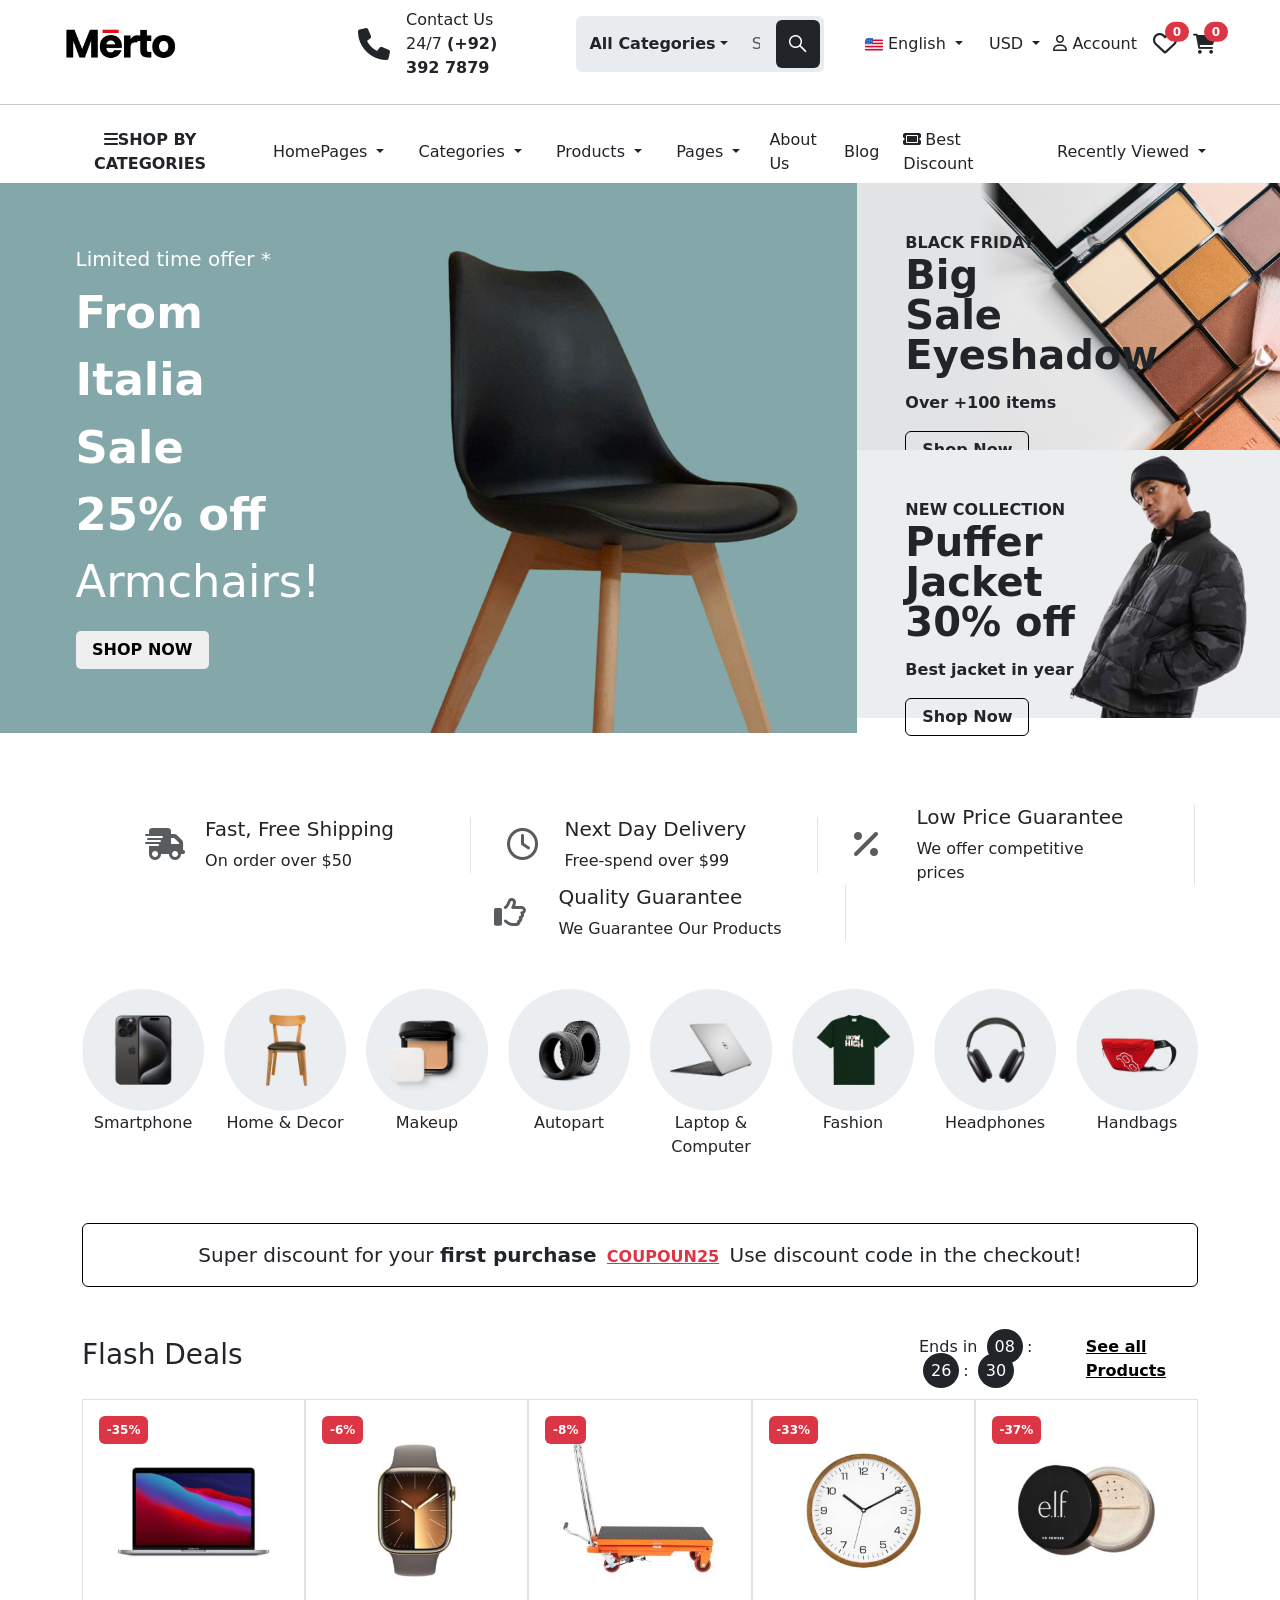
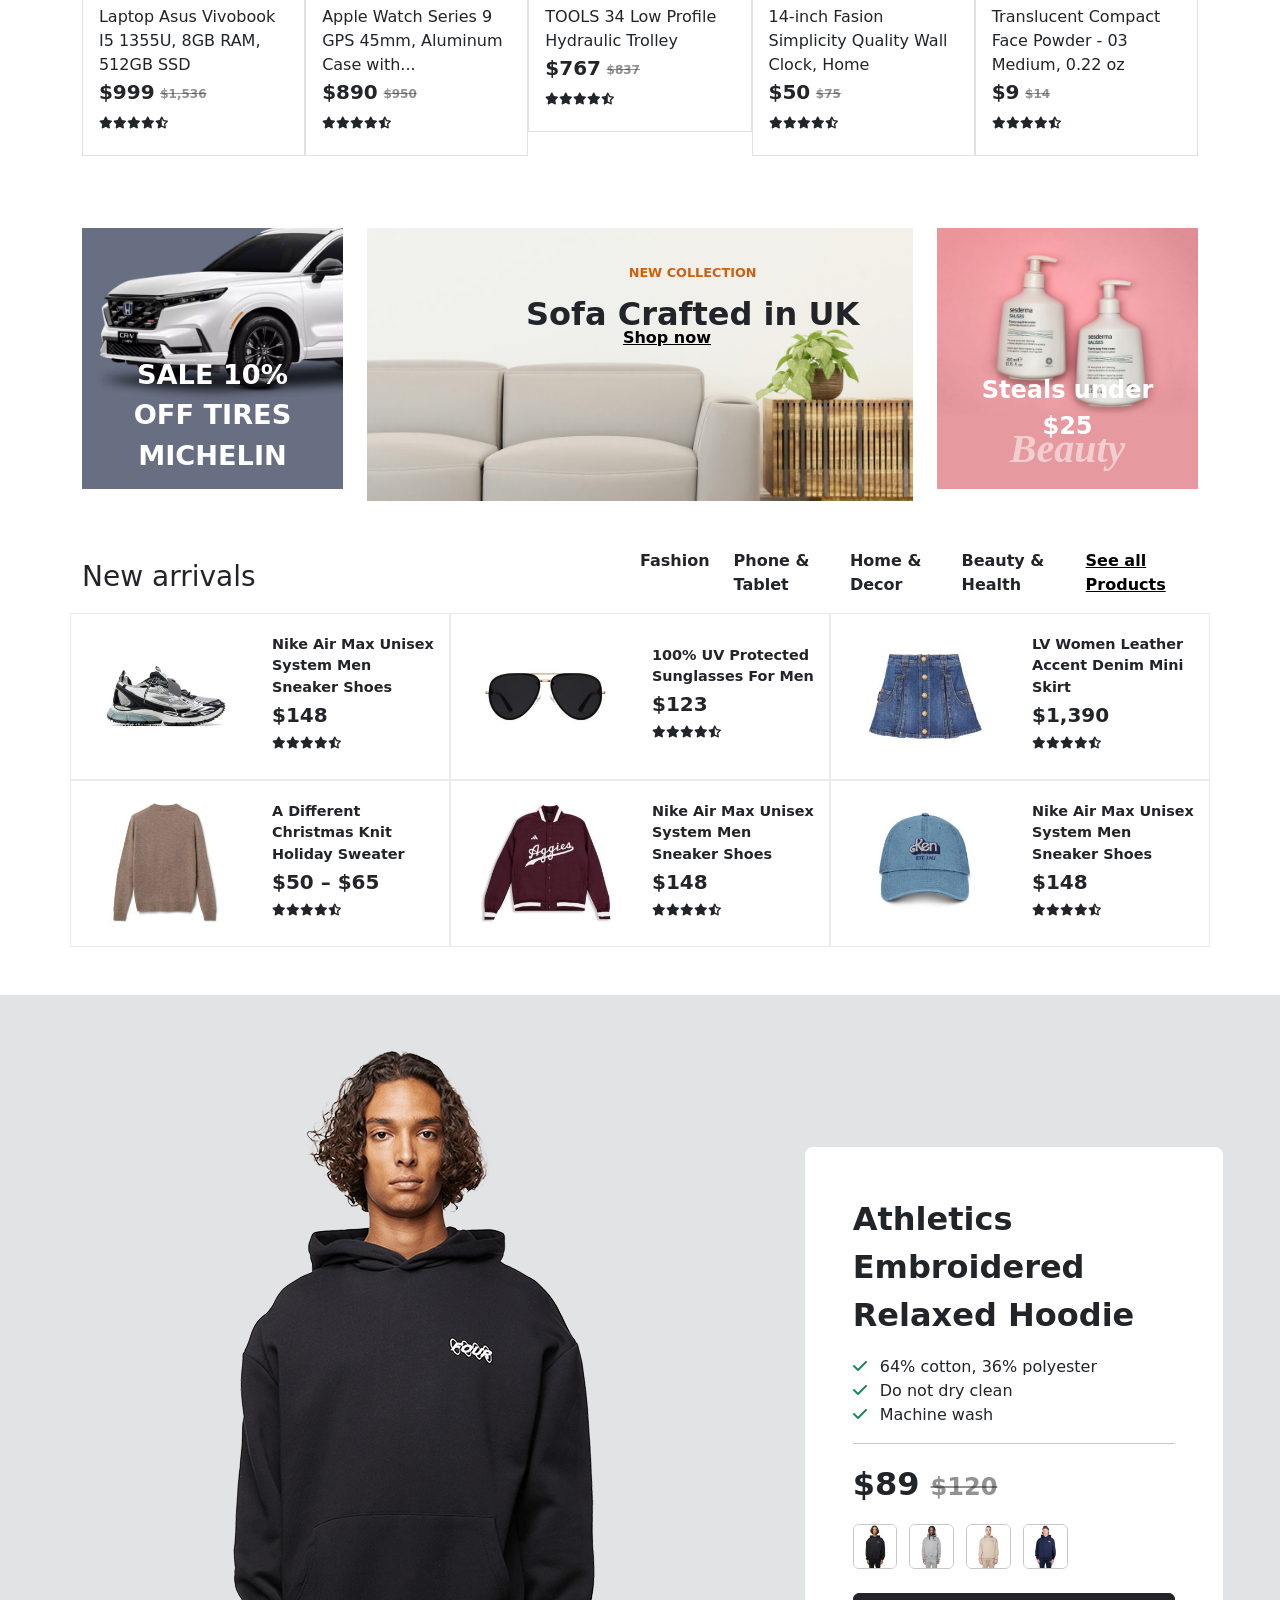
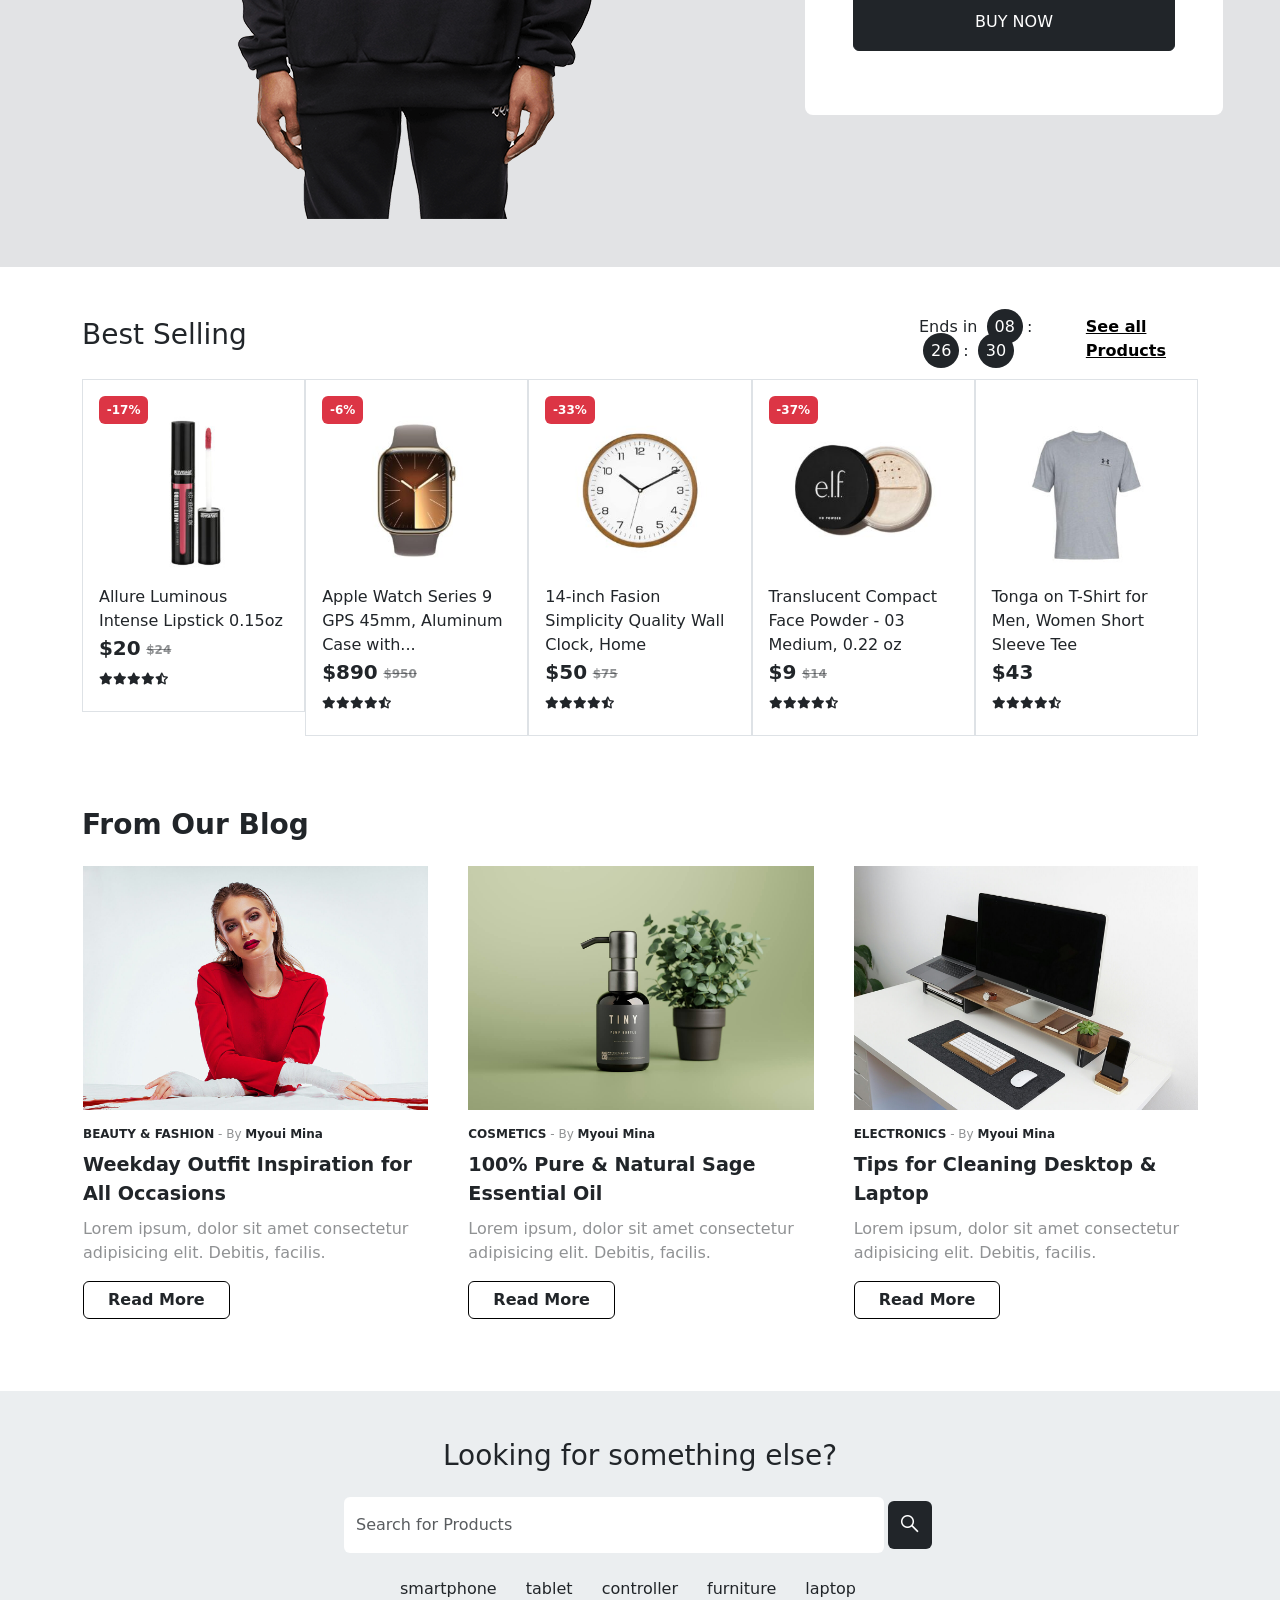
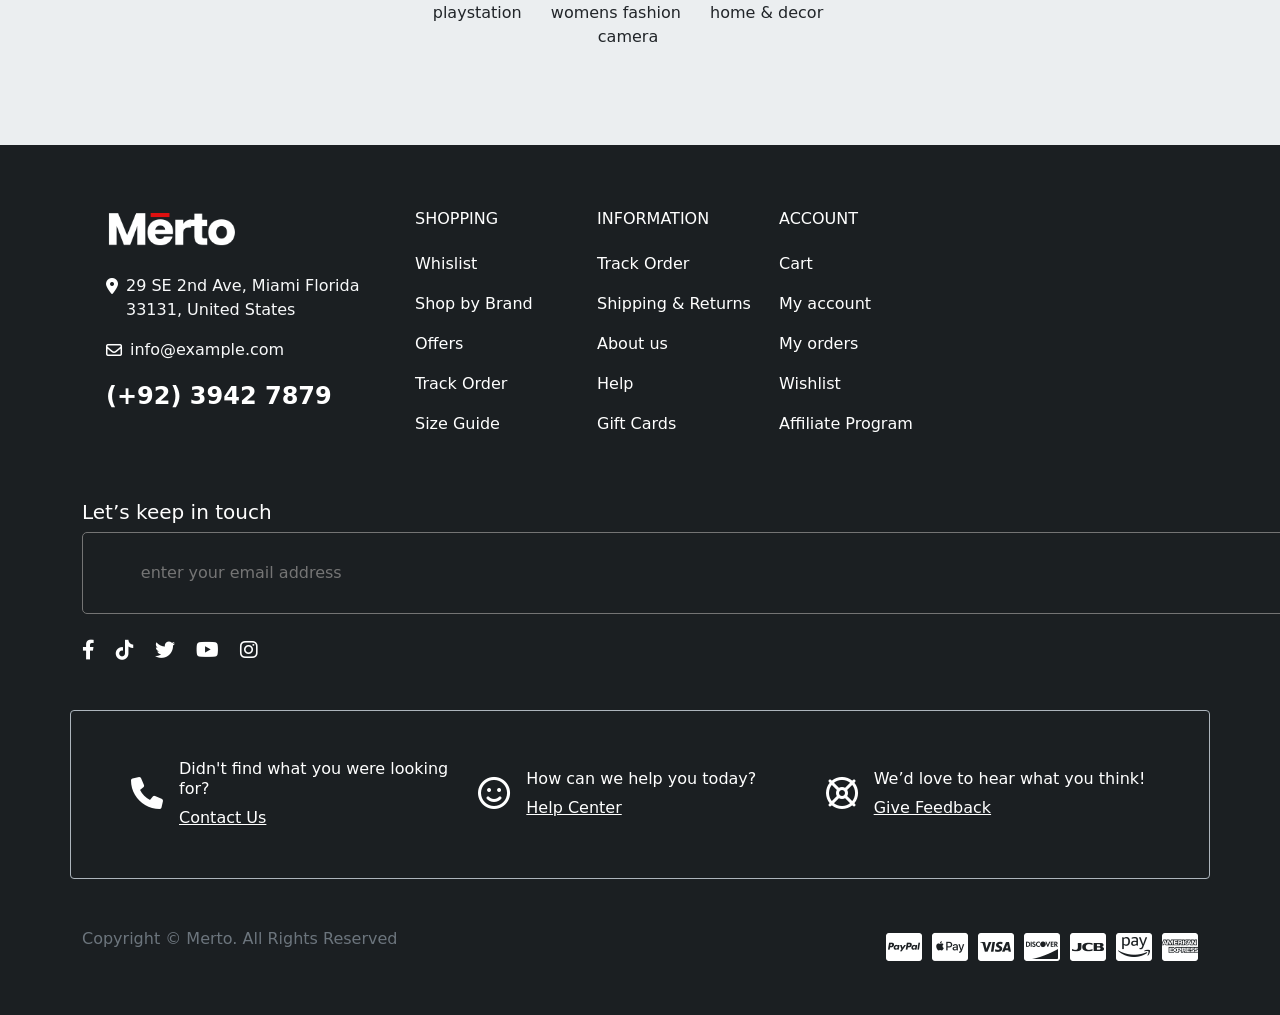
==== commit da2ccb88: "Footer tazabit" ====
--- a/index.html
+++ b/index.html
@@ -1364,8 +1364,16 @@
                     </div>
                 </div>
             </div>
-            <br><br><br><br><br><br>
-            <div></div>
+            
+            <div class="d-flex mt-5 text-secondary align-items-center justify-content-between">
+                <div>
+                    <p class="text-secondary-subtle">Copyright © Merto. All Rights Reserved</p>
+                </div>
+                <div class="d-flex justify-content-end gap-3">
+                    <img src="Images/payment-icons-1.png" alt="" class="col-6 ">
+                </div>
+            </div>
+            <br><br>
         </div>
     </footer>
 
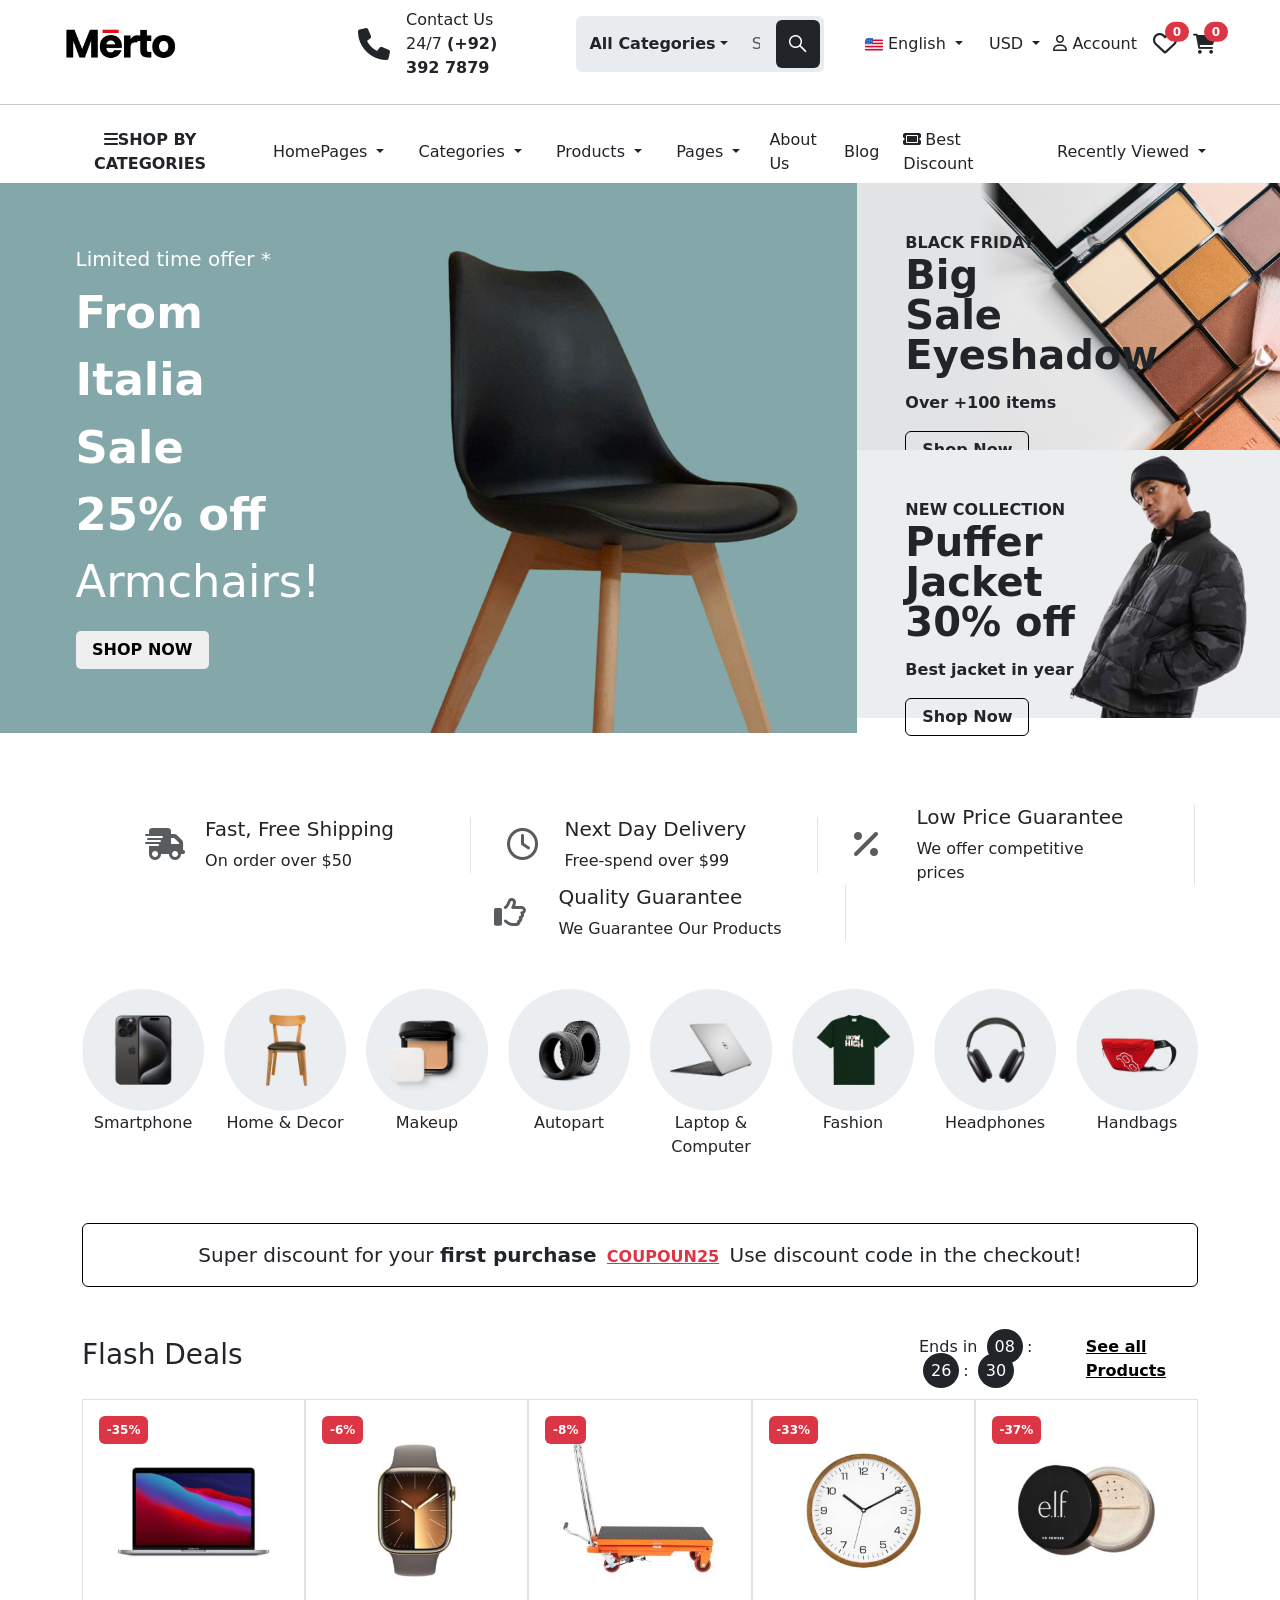
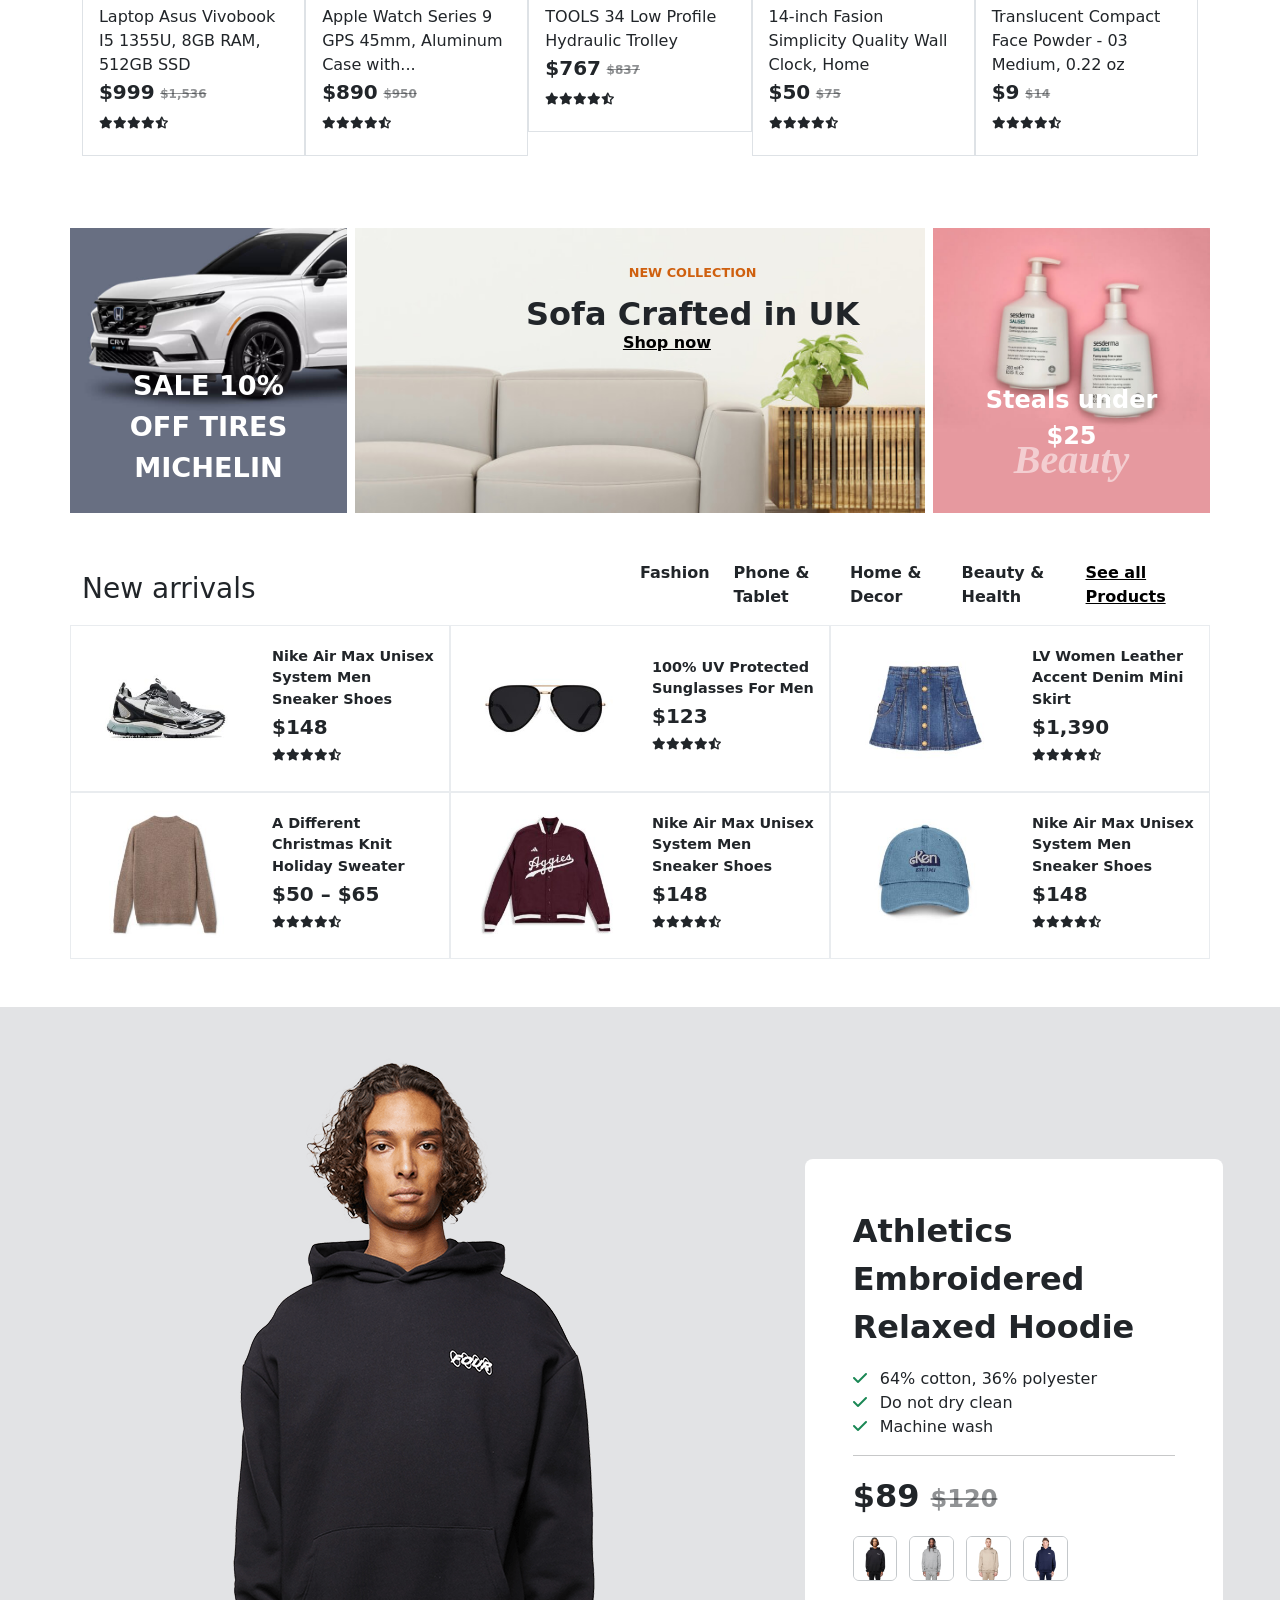
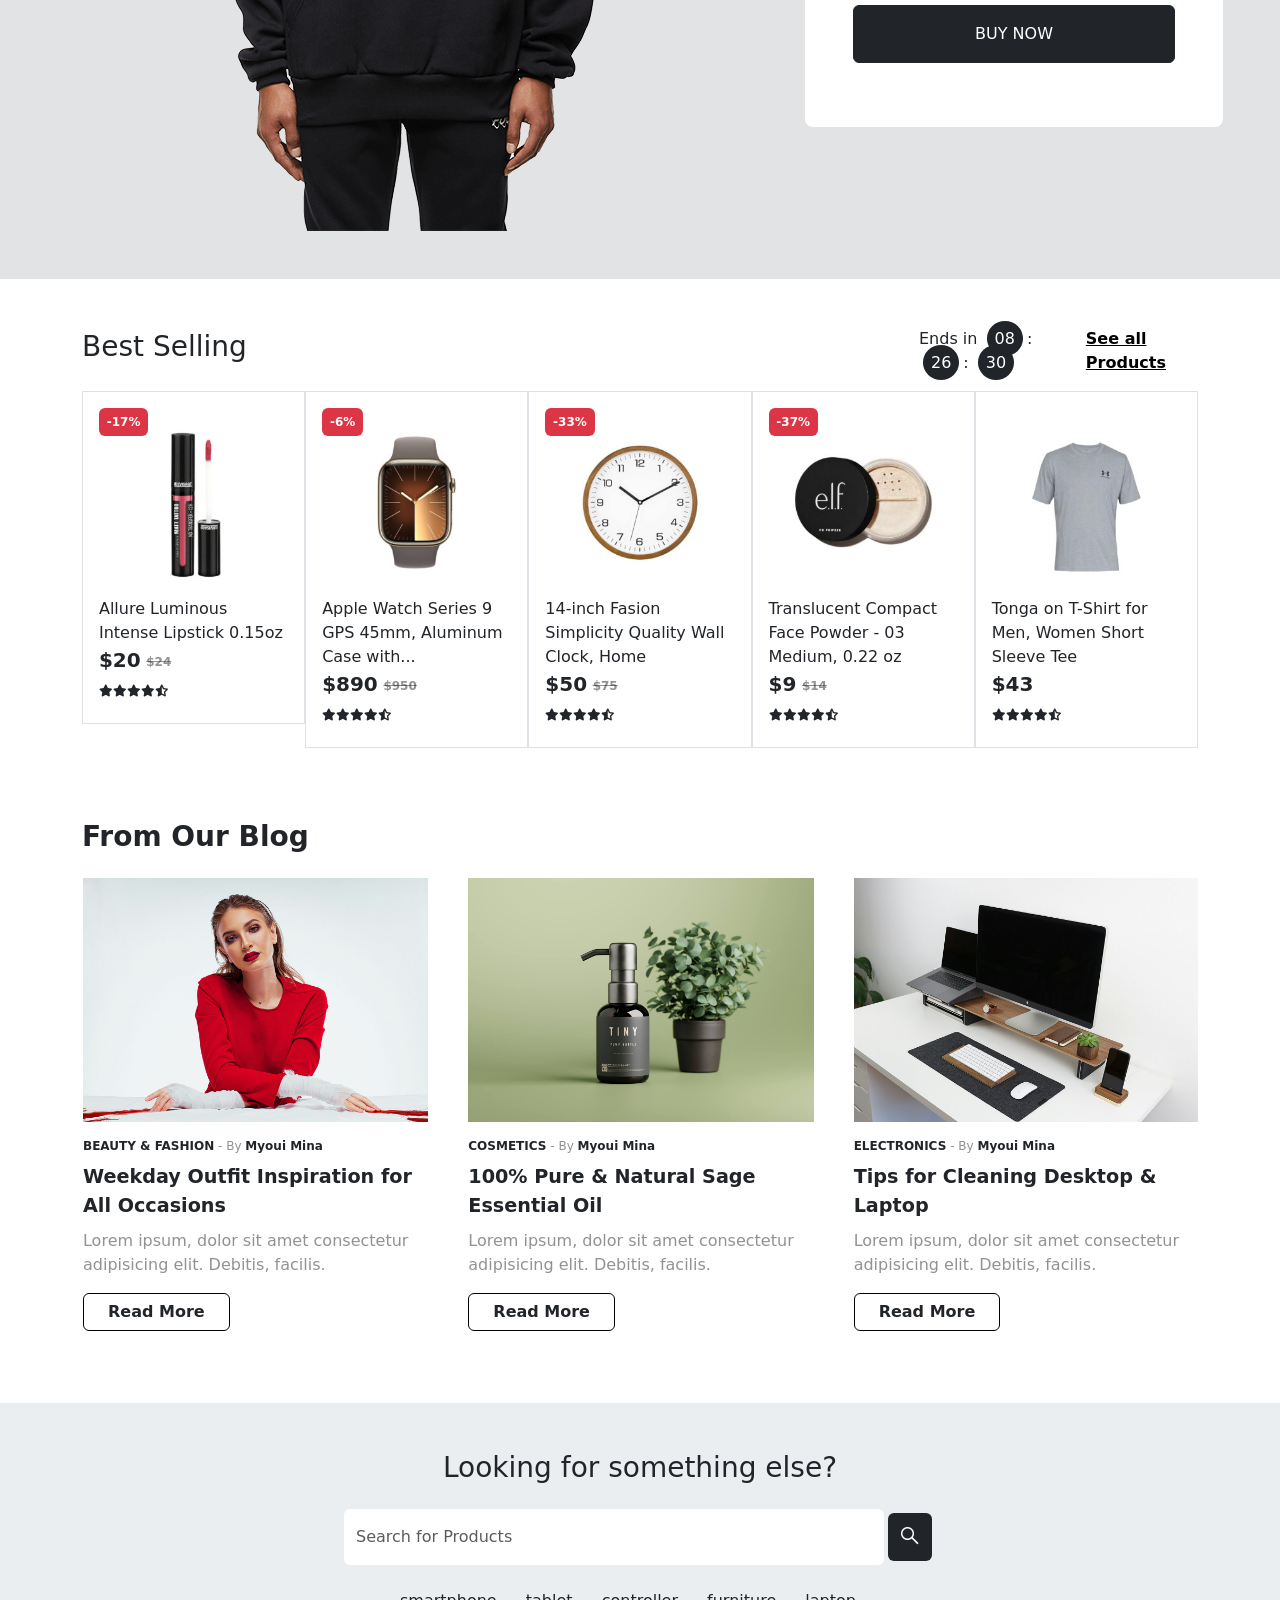
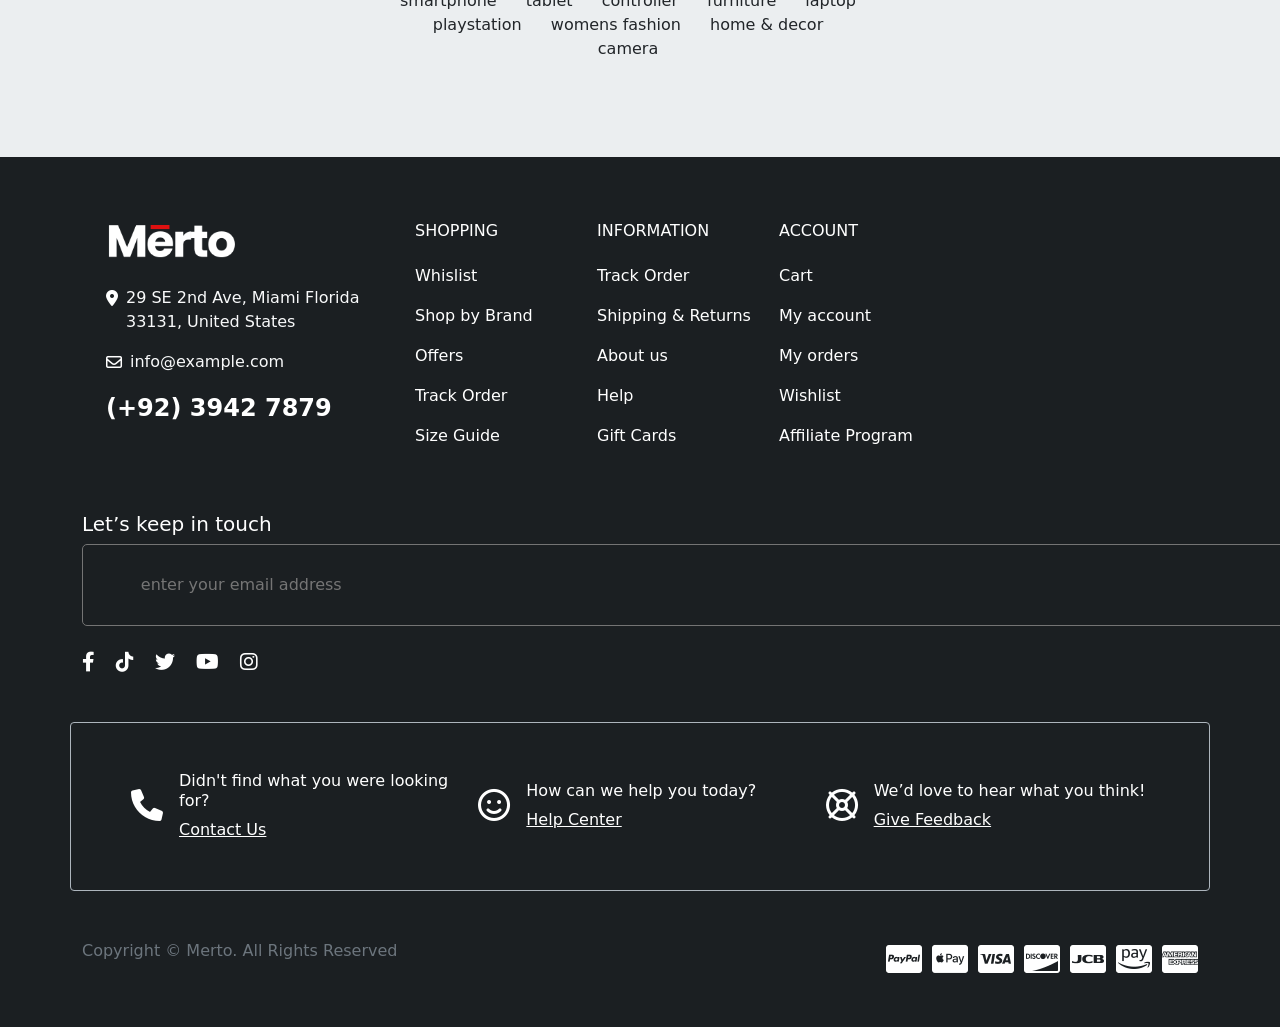
==== commit a73d7177: "Hover Zoom" ====
--- a/index.html
+++ b/index.html
@@ -743,17 +743,17 @@
 
 
     <section class="container">
-        <div class="row ">
-            <div class="col-3 position-relative saleDiv">
+        <div class="row gap-2">
+            <div class="col position-relative saleDiv overflow-hidden p-0 rescaleHover bg-darkBlue">
                 <img src="Images/banner3-demo1.jpg" alt="" class="img-fluid">
                 <p class="position-absolute ">SALE 10% OFF TIRES MICHELIN</p>
             </div>
-            <div class="col-6 position-relative collectionDiv">
-                <img src="Images/banner4-demo1.jpg" alt="" class="img-fluid">
+            <div class="col-6 position-relative collectionDiv overflow-hidden p-0 rescaleHover">
+                <img src="Images/banner4-demo1.jpg" alt="" class="w-100">
                 <p class="position-absolute "><span>NEW COLLECTION</span><br> Sofa Crafted in UK</p>
                 <a href="#" class=" position-absolute">Shop now</a>
             </div>
-            <div class="col-3 position-relative beautyDiv">
+            <div class="col position-relative beautyDiv overflow-hidden p-0 rescaleHover bg-pink">
                 <img src="Images/banner5-demo1.jpg" alt="" class="img-fluid">
                 <p class="position-absolute">Steals under $25</p>
                 <span class="position-absolute">Beauty</span>
@@ -1364,7 +1364,7 @@
                     </div>
                 </div>
             </div>
-            
+
             <div class="d-flex mt-5 text-secondary align-items-center justify-content-between">
                 <div>
                     <p class="text-secondary-subtle">Copyright © Merto. All Rights Reserved</p>
--- a/css/homeStyle.css
+++ b/css/homeStyle.css
@@ -127,6 +127,14 @@
     background-color: #DB5847;
 }
 
+.bg-darkBlue {
+    background-color: #686f82;
+}
+
+.bg-pink {
+    background-color: #e6999f;
+}
+
 .saleDiv p {
     bottom: 3%;
     left: 15%;
@@ -135,6 +143,14 @@
     width: 70%;
     font-weight: 900;
     text-align: center;
+}
+
+.rescaleHover img {
+    transition: all 0.2s;
+}
+
+.rescaleHover:hover img {
+    transform: scale(1.06);
 }
 
 .collectionDiv p {
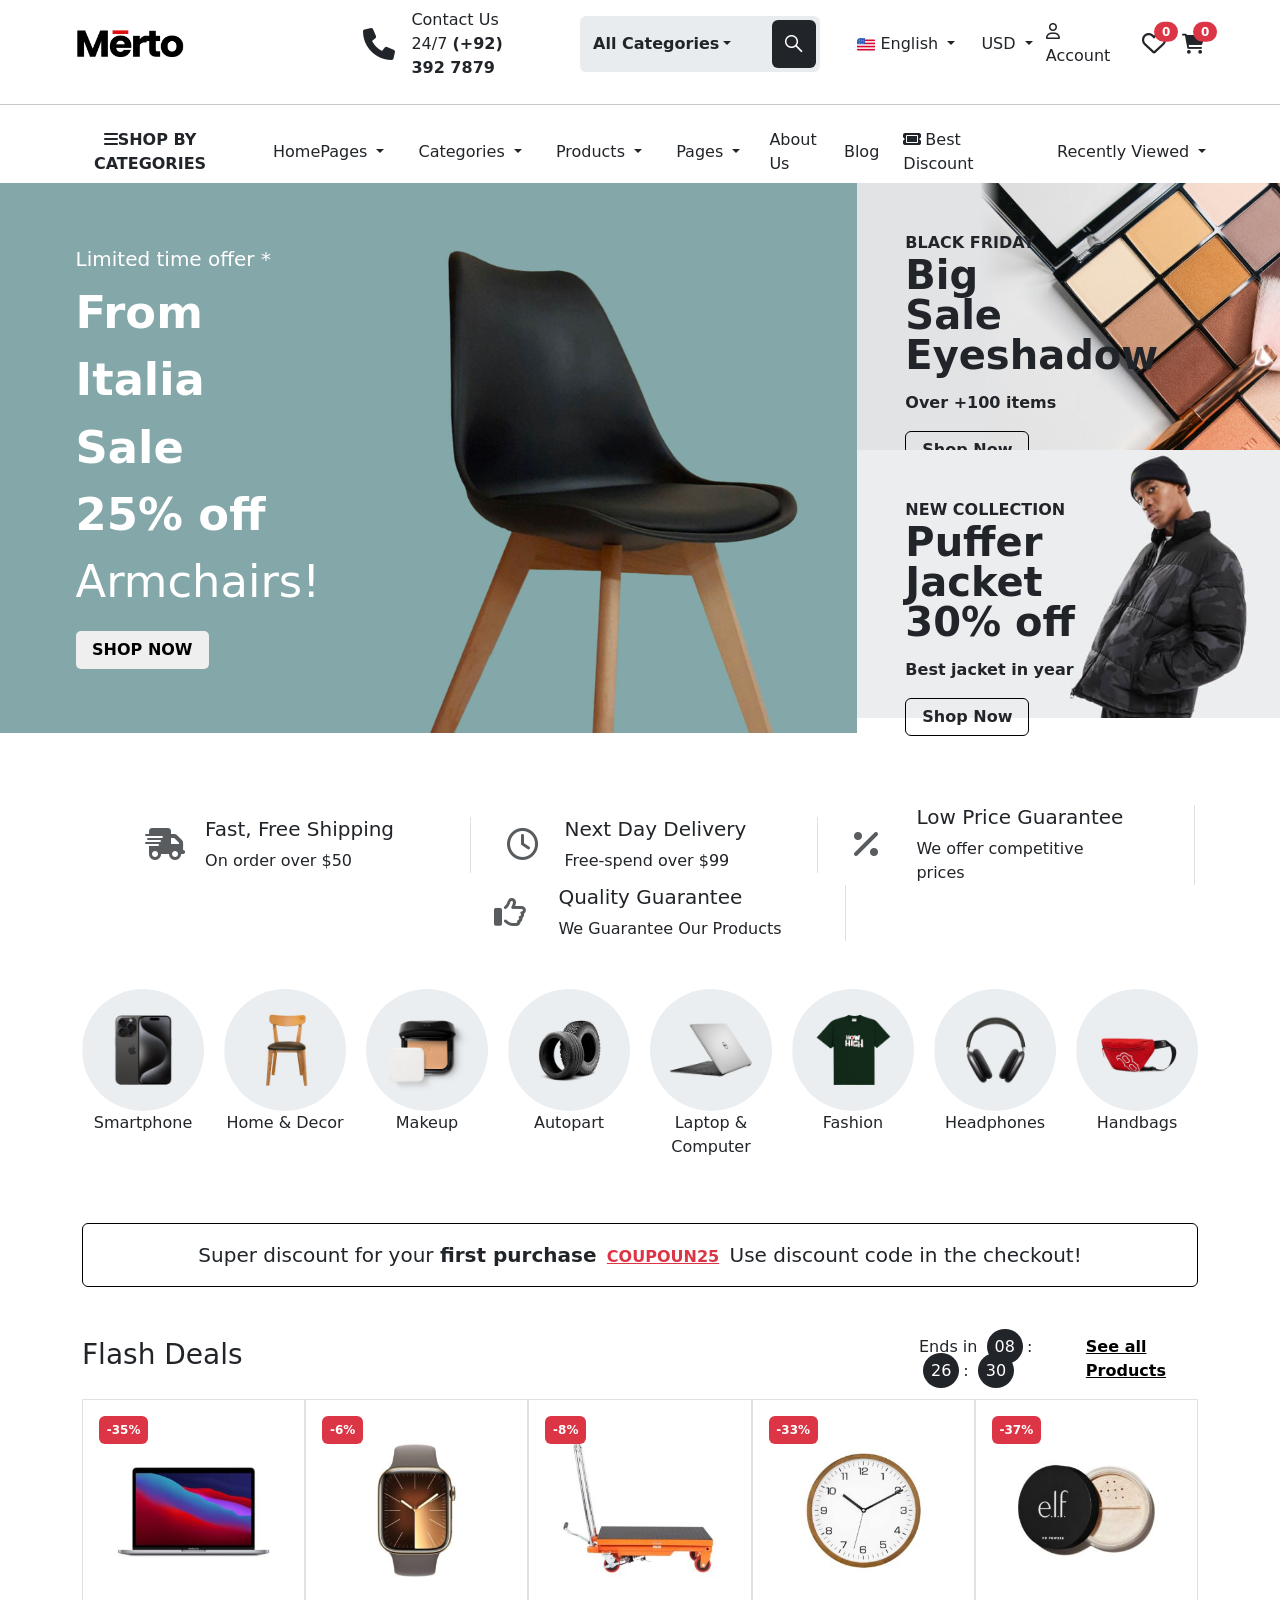
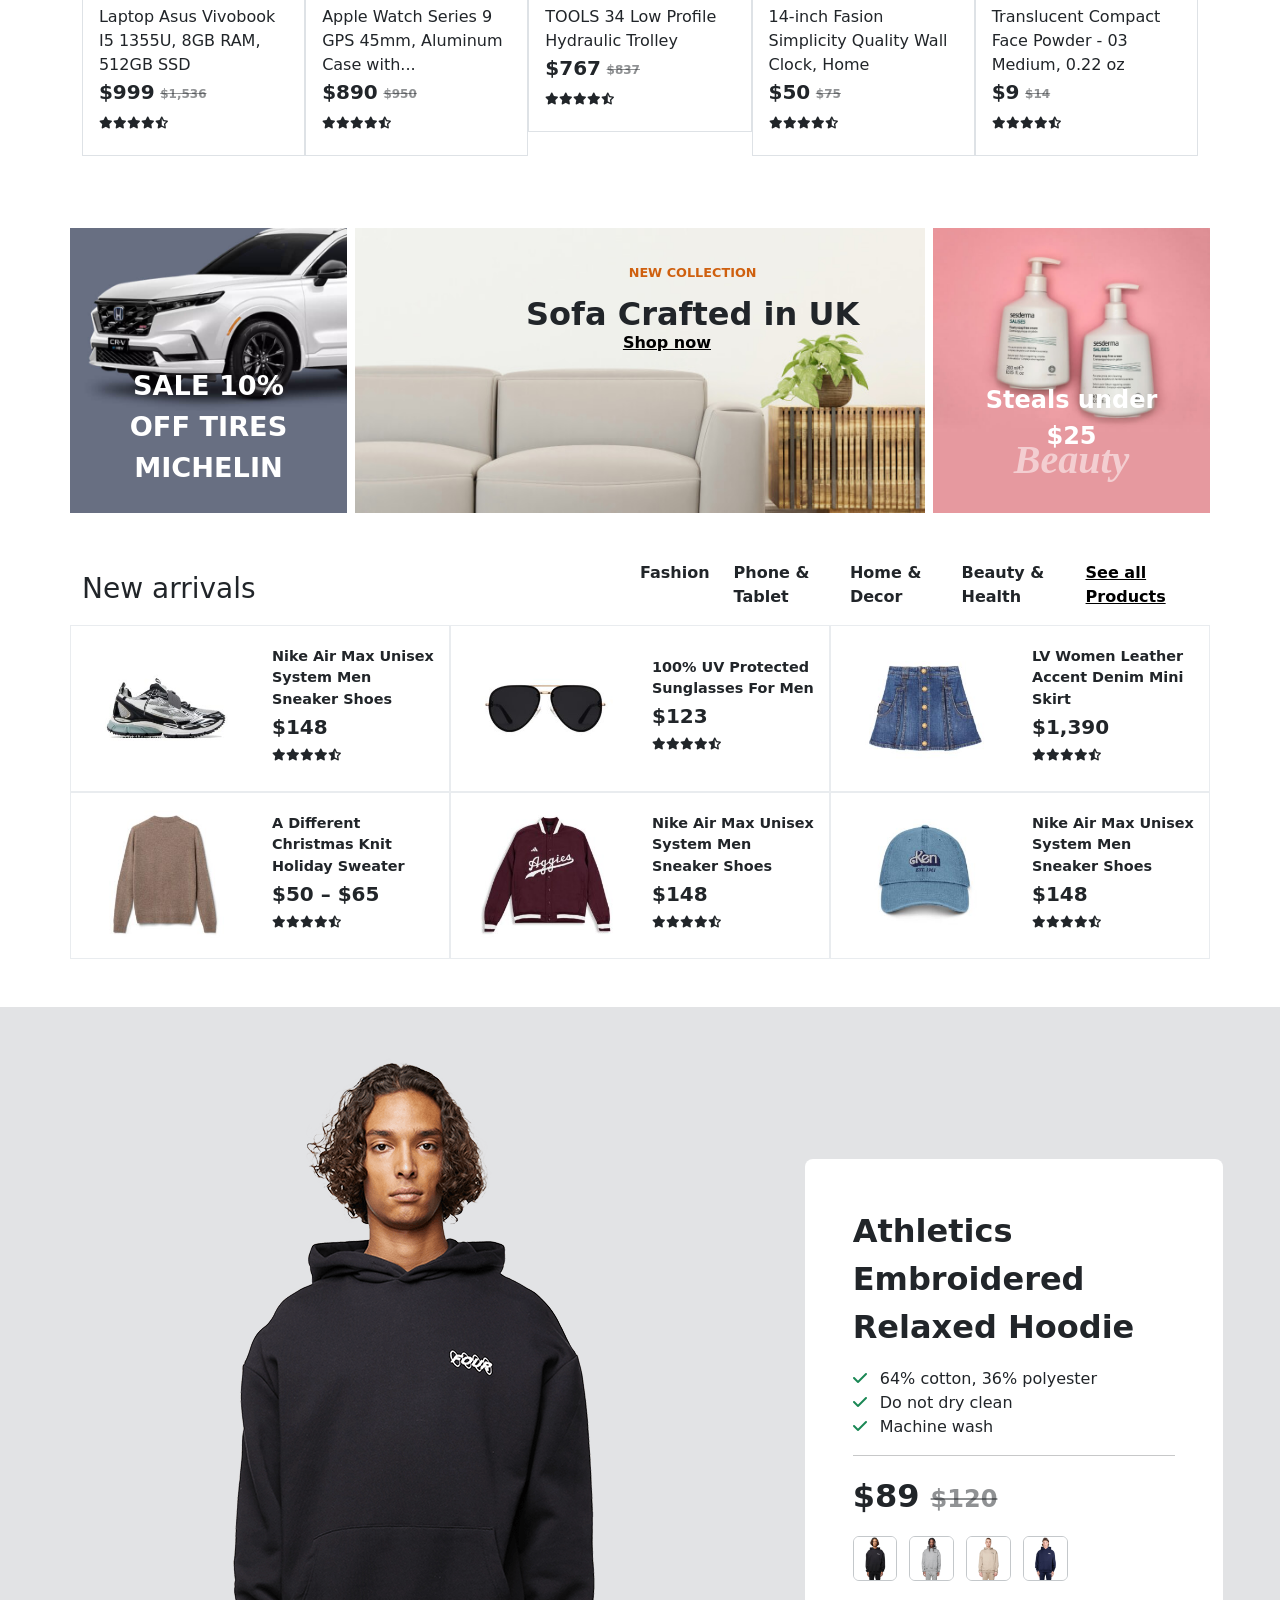
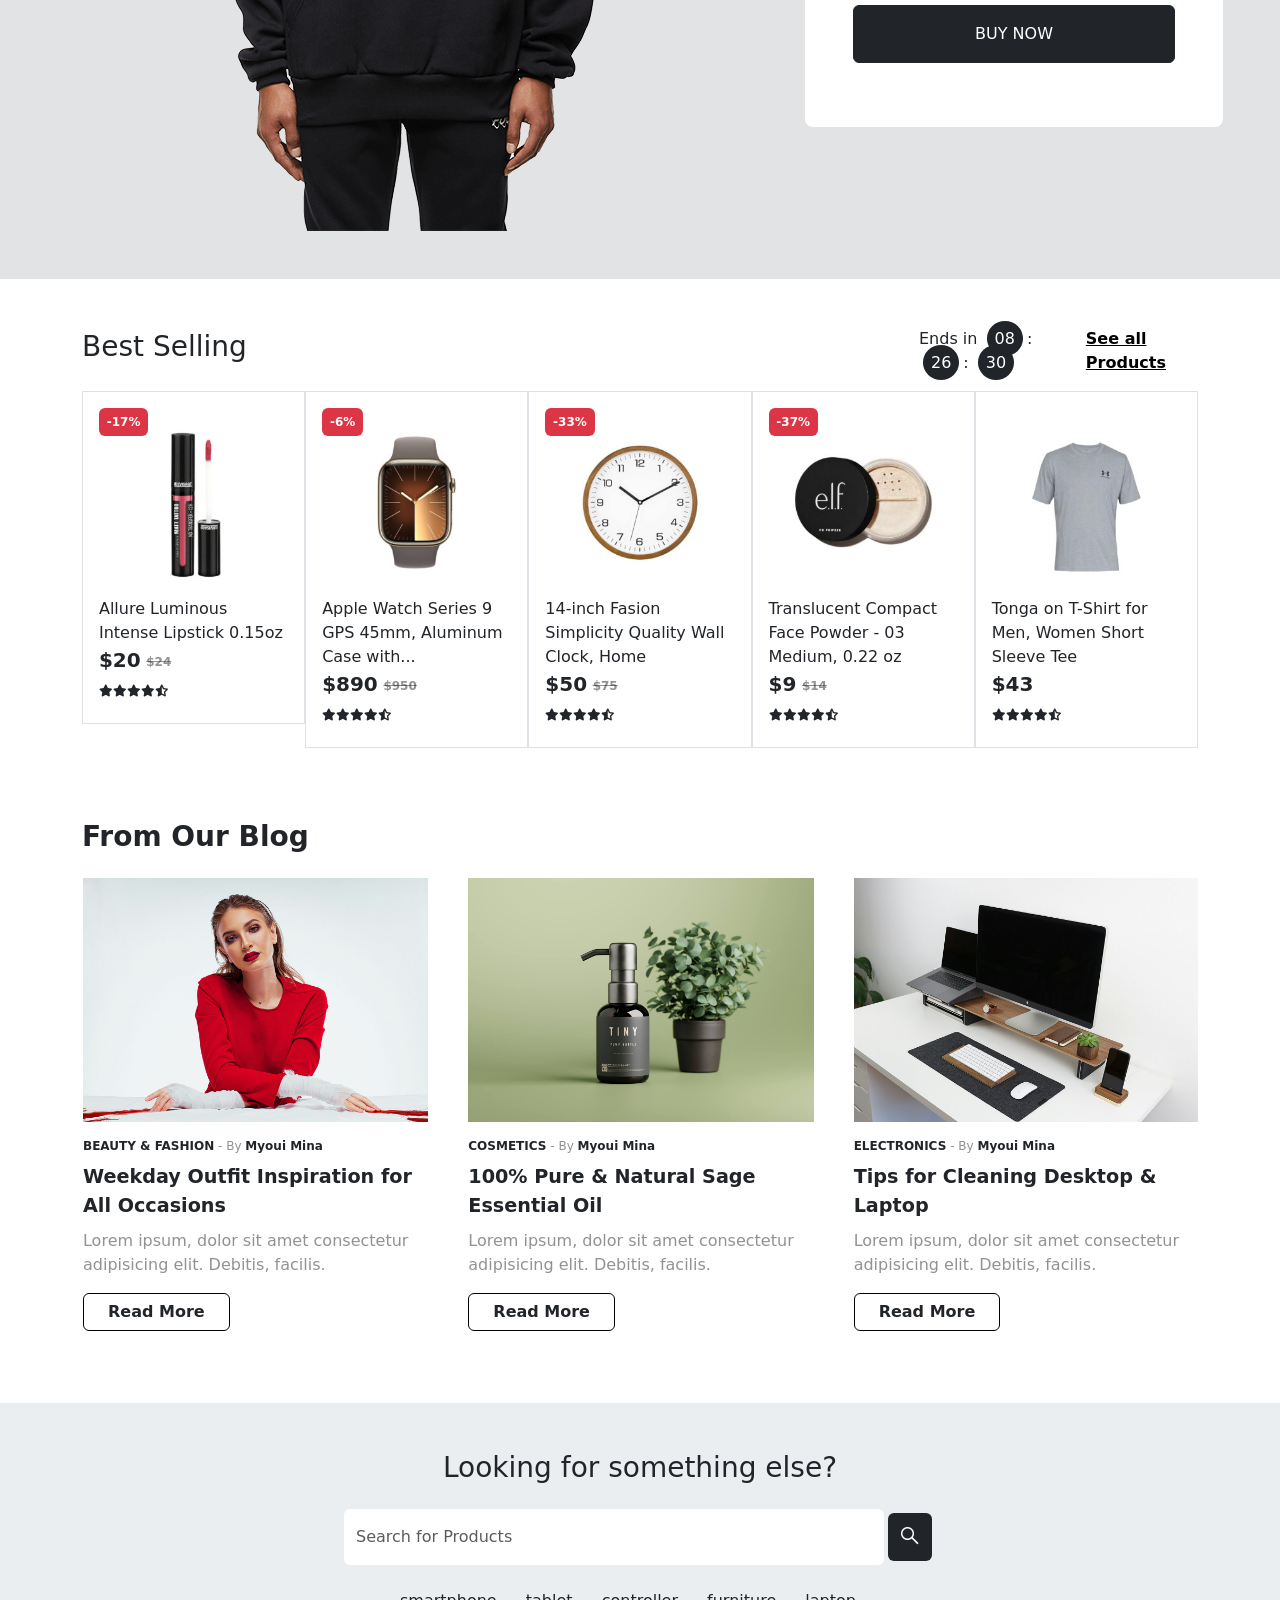
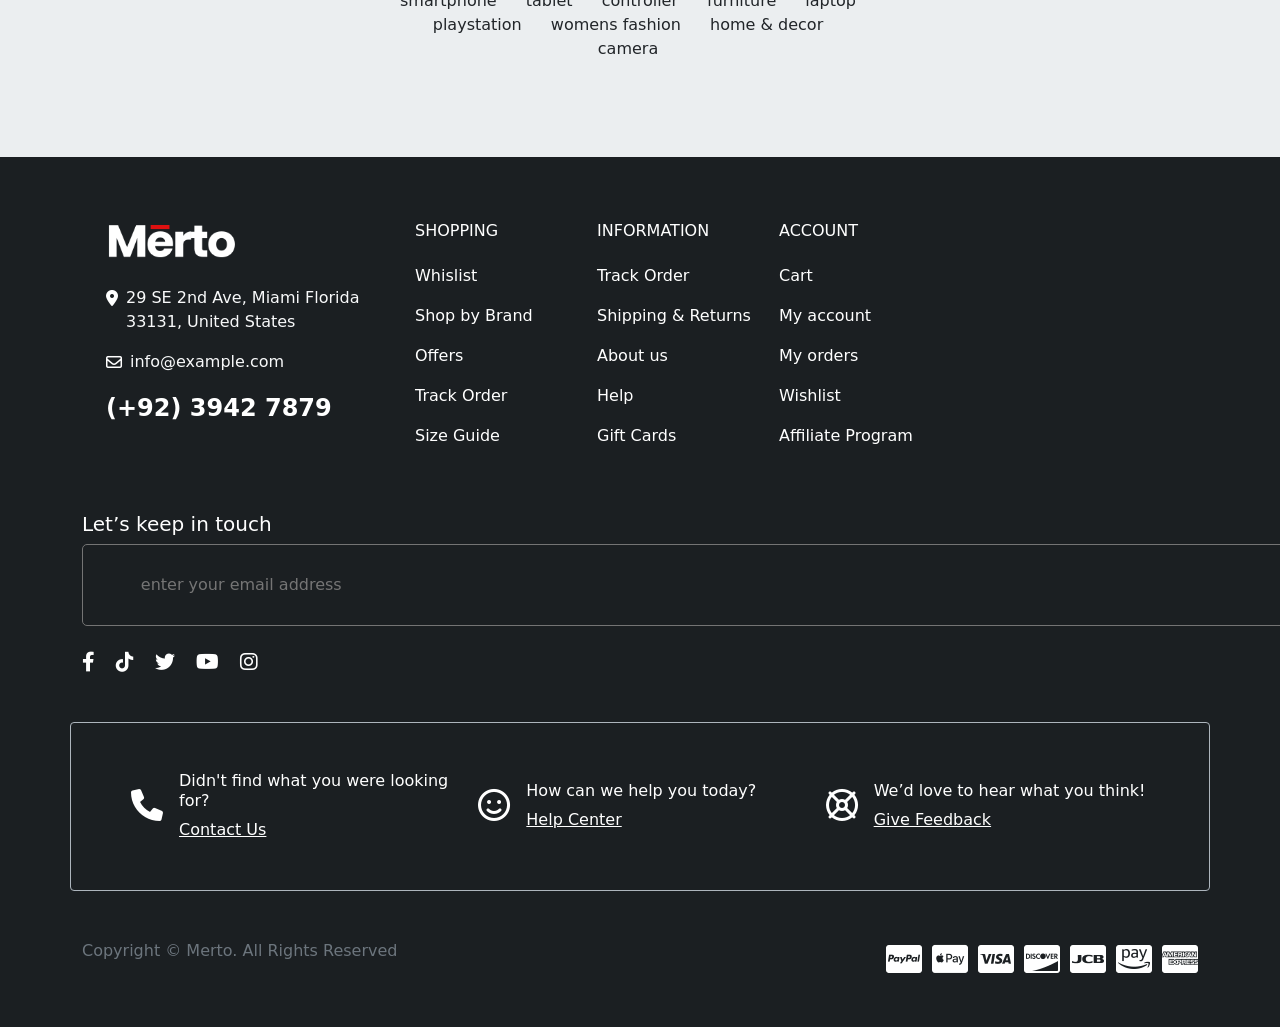
==== commit 1fdc8328: "Finale" ====
--- a/index.html
+++ b/index.html
@@ -19,88 +19,94 @@
 
 <body>
 
-    <nav class="myContainer">
-        <div class=" row align-items-center">
-            <div class="col-3">
-                <a href="index.html">
-                    <img src="Images/logo.png" alt="" class="col-5">
-                </a>
-            </div>
-
-            <div class="col-5 d-flex ">
-                <div class="d-flex align-items-center me-5 hoveract">
-                    <i class="fa-solid fa-phone fa-2x me-3"></i>
-                    <a href="" class=" list-group-item ">
-                        Contact Us 24/7 <span class="fw-bold">(+92) 392 7879</span>
+    <nav class="container-fluid position-sticky top-0 z-3 bg-white">
+        <section class="myContainer">
+            <div class=" row align-items-center">
+                <div class="col-3">
+                    <a href="index.html">
+                        <img src="Images/logo.png" alt="" class="col-5">
                     </a>
                 </div>
 
-                <div class="input-group mb-3 bg-body-secondary mt-3 rounded-2">
-                    <button class="btn  dropdown-toggle fw-bold" type="button" data-bs-toggle="dropdown"
-                        aria-expanded="false">All Categories</button>
-                    <ul class="dropdown-menu">
-                        <li><a class="dropdown-item" href="#">Action</a></li>
-                        <li><a class="dropdown-item" href="#">Another action</a></li>
-                        <li><a class="dropdown-item" href="#">Something else here</a></li>
-                        <li>
-                            <hr class="dropdown-divider">
-                        </li>
-                        <li><a class="dropdown-item" href="#">Separated link</a></li>
-                    </ul>
-                    <input type="text" class="form-control border border-0 bg-body-secondary py-3"
-                        aria-label="Text input with dropdown button" placeholder="Search for Products">
-
-                    <button class="btn fw-bold bg-dark m-1 rounded-2" type="button" data-bs-toggle="dropdown"
-                        aria-expanded="false"><i class="fa-brands fa-sistrix text-white fa-lg"></i></button>
-                </div>
-            </div>
-
-            <div class="col-4 d-flex align-items-center justify-content-end ">
-                <div class="btn-group hoveract">
-                    <button class="btn dropdown-toggle" type="button" data-bs-toggle="dropdown" aria-expanded="false">
-                        <img src="Images/english.png" alt="">
-                        English
-                    </button>
-                    <ul class="dropdown-menu ">
-                        <li><a class="dropdown-item" href="#"><img src="Images/espanol.png" alt=""> Español</a></li>
-                        <li><a class="dropdown-item" href="#"><img src="Images/francais.png" alt=""> Français</a></li>
-                        <li><a class="dropdown-item" href="#"><img src="Images/portugues.png" alt=""> português</a></li>
-                    </ul>
-                </div>
-
-                <div class="btn-group hoveract">
-                    <button class="btn dropdown-toggle" type="button" data-bs-toggle="dropdown" aria-expanded="false">
-                        USD
-                    </button>
-                    <ul class="dropdown-menu">
-                        <li><a class="dropdown-item" href="#">Menu item</a></li>
-                        <li><a class="dropdown-item" href="#">Menu item</a></li>
-                        <li><a class="dropdown-item" href="#">Menu item</a></li>
-                    </ul>
-                </div>
-
-
-                <a href="" class="me-3 list-group-item hoveract">
-                    <i class="fa-regular fa-user"></i>
-                    <span class="fw-medium">Account</span>
-                </a>
-
-                <a href="" class="me-3 list-group-item hoveract">
-                    <i class="fa-regular fa-heart fa-xl"></i>
-                    <span class="position-absolute top-0 start-100 translate-middle badge rounded-pill bg-danger ">
-                        0
-                    </span>
-                </a>
-
-                <a href="" class=" list-group-item hoveract">
-                    <i class="fa-solid fa-cart-shopping fa-lg"></i>
-                    <span class="position-absolute top-0 start-100 translate-middle badge rounded-pill bg-danger">
-                        0
-                    </span>
-                </a>
-            </div>
-
-        </div>
+                <div class="col-5 d-flex ">
+                    <div class="d-flex align-items-center me-5 hoveract">
+                        <i class="fa-solid fa-phone fa-2x me-3"></i>
+                        <a href="" class=" list-group-item ">
+                            Contact Us 24/7 <span class="fw-bold">(+92) 392 7879</span>
+                        </a>
+                    </div>
+
+                    <div class="input-group mb-3 bg-body-secondary mt-3 rounded-2">
+                        <button class="btn  dropdown-toggle fw-bold" type="button" data-bs-toggle="dropdown"
+                            aria-expanded="false">All Categories</button>
+                        <ul class="dropdown-menu">
+                            <li><a class="dropdown-item" href="#">Action</a></li>
+                            <li><a class="dropdown-item" href="#">Another action</a></li>
+                            <li><a class="dropdown-item" href="#">Something else here</a></li>
+                            <li>
+                                <hr class="dropdown-divider">
+                            </li>
+                            <li><a class="dropdown-item" href="#">Separated link</a></li>
+                        </ul>
+                        <input type="text" class="form-control border border-0 bg-body-secondary py-3"
+                            aria-label="Text input with dropdown button" placeholder="Search for Products">
+
+                        <button class="btn fw-bold bg-dark m-1 rounded-2" type="button" data-bs-toggle="dropdown"
+                            aria-expanded="false"><i class="fa-brands fa-sistrix text-white fa-lg"></i></button>
+                    </div>
+                </div>
+
+                <div class="col-4 d-flex align-items-center justify-content-end ">
+                    <div class="btn-group hoveract">
+                        <button class="btn dropdown-toggle" type="button" data-bs-toggle="dropdown"
+                            aria-expanded="false">
+                            <img src="Images/english.png" alt="">
+                            English
+                        </button>
+                        <ul class="dropdown-menu ">
+                            <li><a class="dropdown-item" href="#"><img src="Images/espanol.png" alt=""> Español</a></li>
+                            <li><a class="dropdown-item" href="#"><img src="Images/francais.png" alt=""> Français</a>
+                            </li>
+                            <li><a class="dropdown-item" href="#"><img src="Images/portugues.png" alt=""> português</a>
+                            </li>
+                        </ul>
+                    </div>
+
+                    <div class="btn-group hoveract">
+                        <button class="btn dropdown-toggle" type="button" data-bs-toggle="dropdown"
+                            aria-expanded="false">
+                            USD
+                        </button>
+                        <ul class="dropdown-menu">
+                            <li><a class="dropdown-item" href="#">Menu item</a></li>
+                            <li><a class="dropdown-item" href="#">Menu item</a></li>
+                            <li><a class="dropdown-item" href="#">Menu item</a></li>
+                        </ul>
+                    </div>
+
+
+                    <a href="" class="me-3 list-group-item hoveract">
+                        <i class="fa-regular fa-user"></i>
+                        <span class="fw-medium">Account</span>
+                    </a>
+
+                    <a href="" class="me-3 list-group-item hoveract">
+                        <i class="fa-regular fa-heart fa-xl"></i>
+                        <span class="position-absolute top-0 start-100 translate-middle badge rounded-pill bg-danger ">
+                            0
+                        </span>
+                    </a>
+
+                    <a href="" class=" list-group-item hoveract">
+                        <i class="fa-solid fa-cart-shopping fa-lg"></i>
+                        <span class="position-absolute top-0 start-100 translate-middle badge rounded-pill bg-danger">
+                            0
+                        </span>
+                    </a>
+                </div>
+
+            </div>
+        </section>
     </nav>
 
     <hr>
--- a/css/homeStyle.css
+++ b/css/homeStyle.css
@@ -150,7 +150,7 @@
 }
 
 .rescaleHover:hover img {
-    transform: scale(1.06);
+    transform: scale(1.05);
 }
 
 .collectionDiv p {
